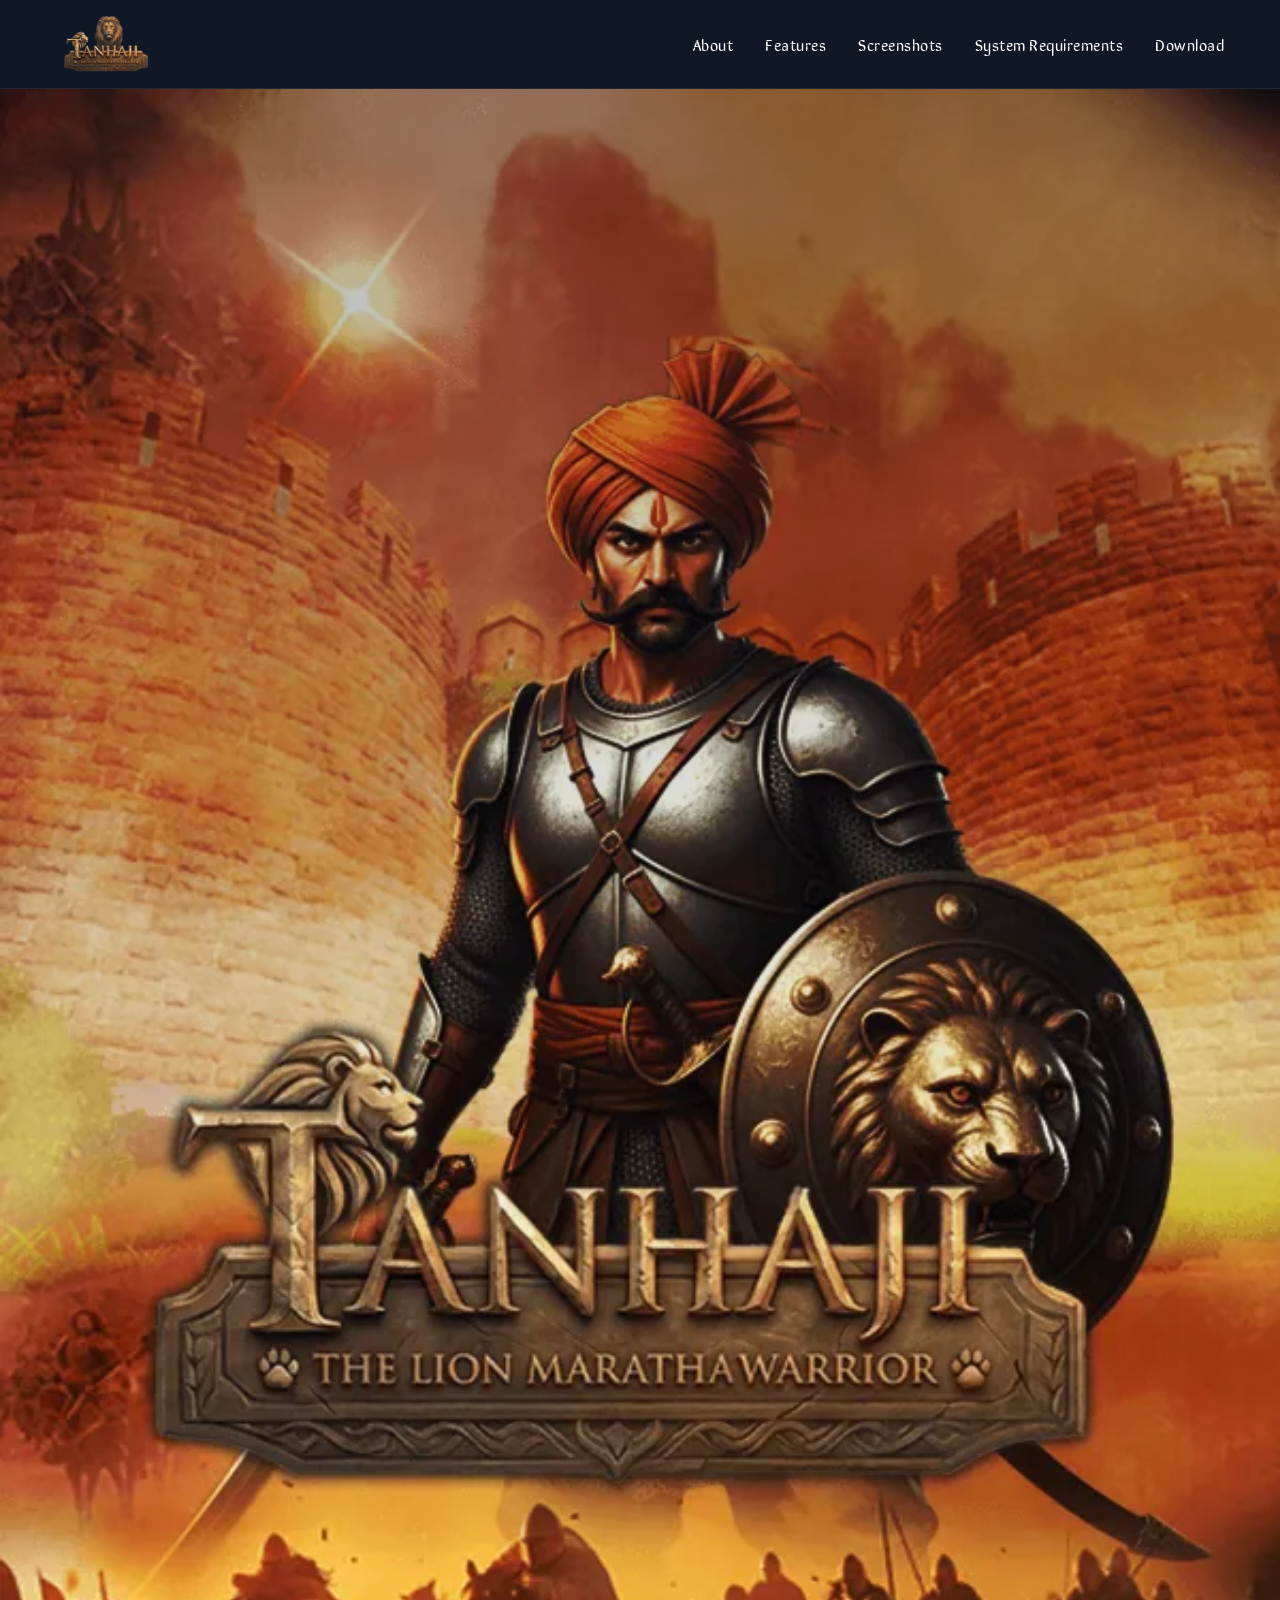
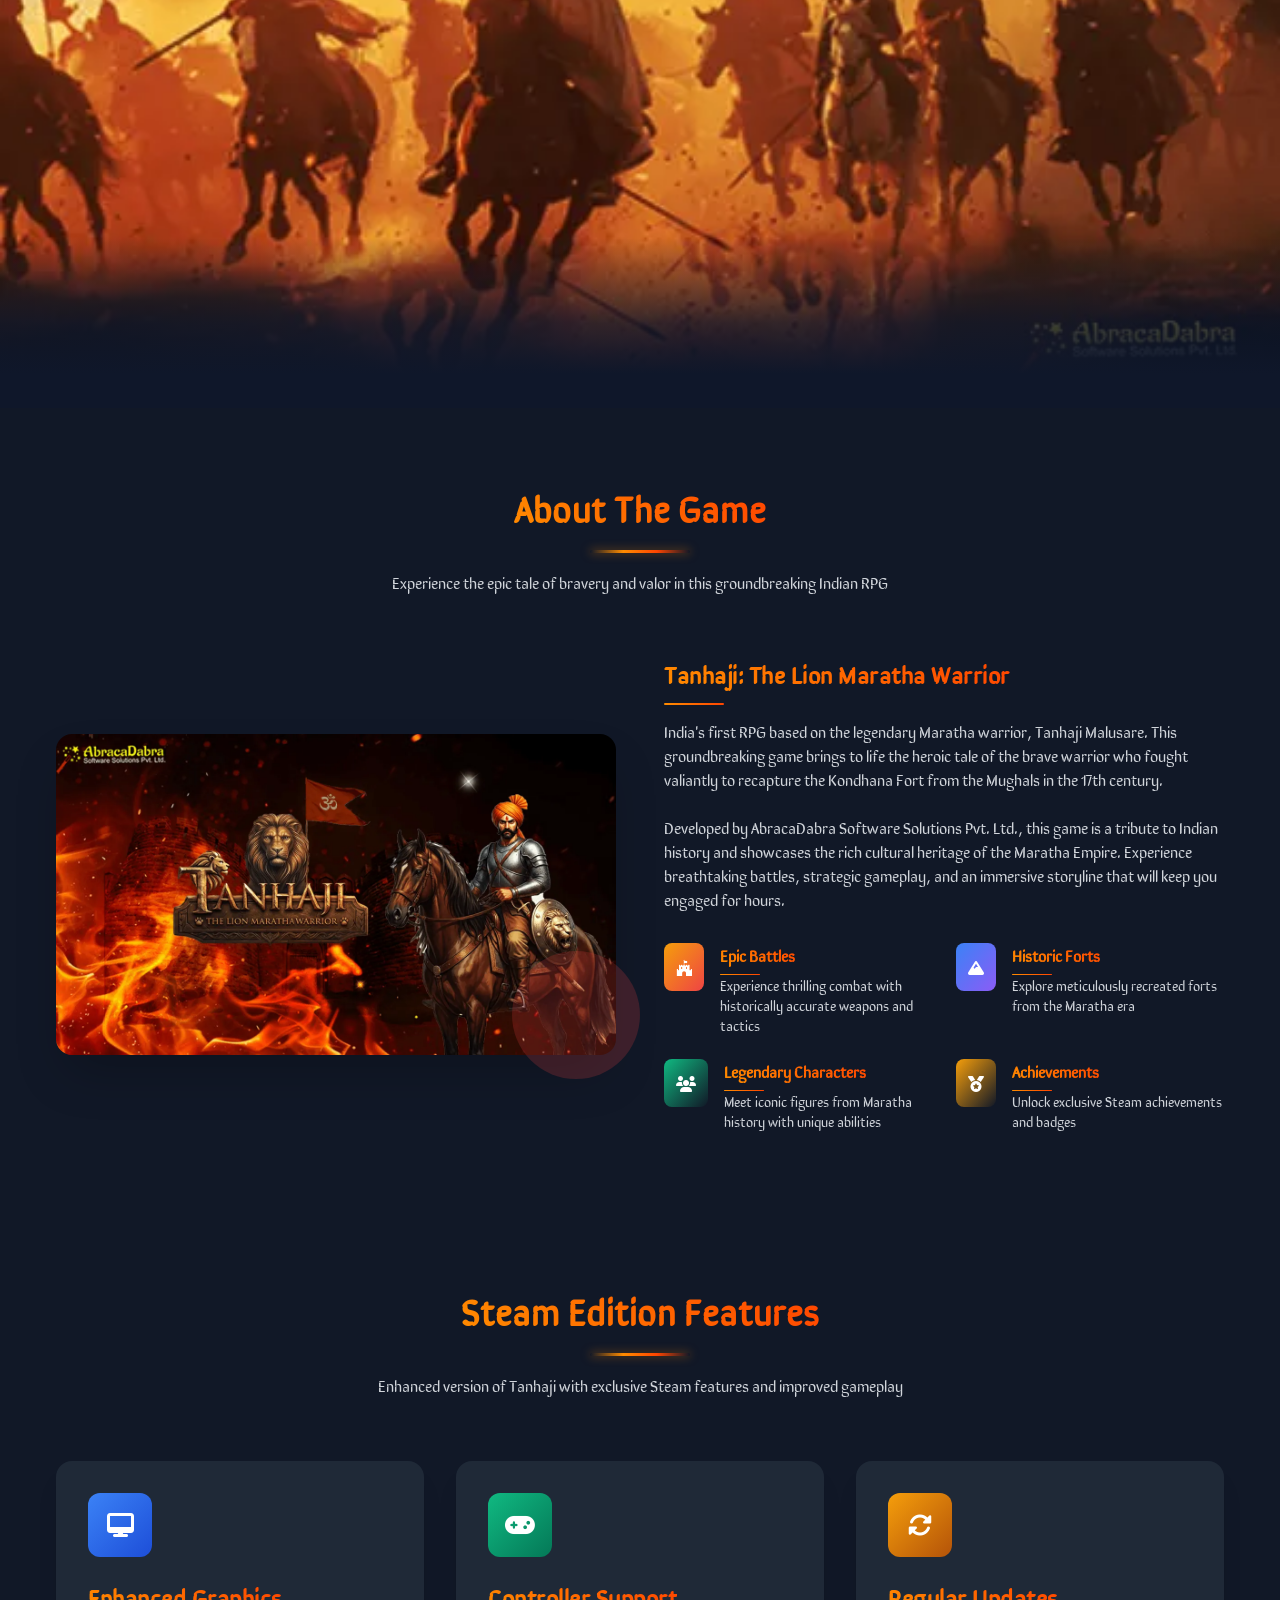
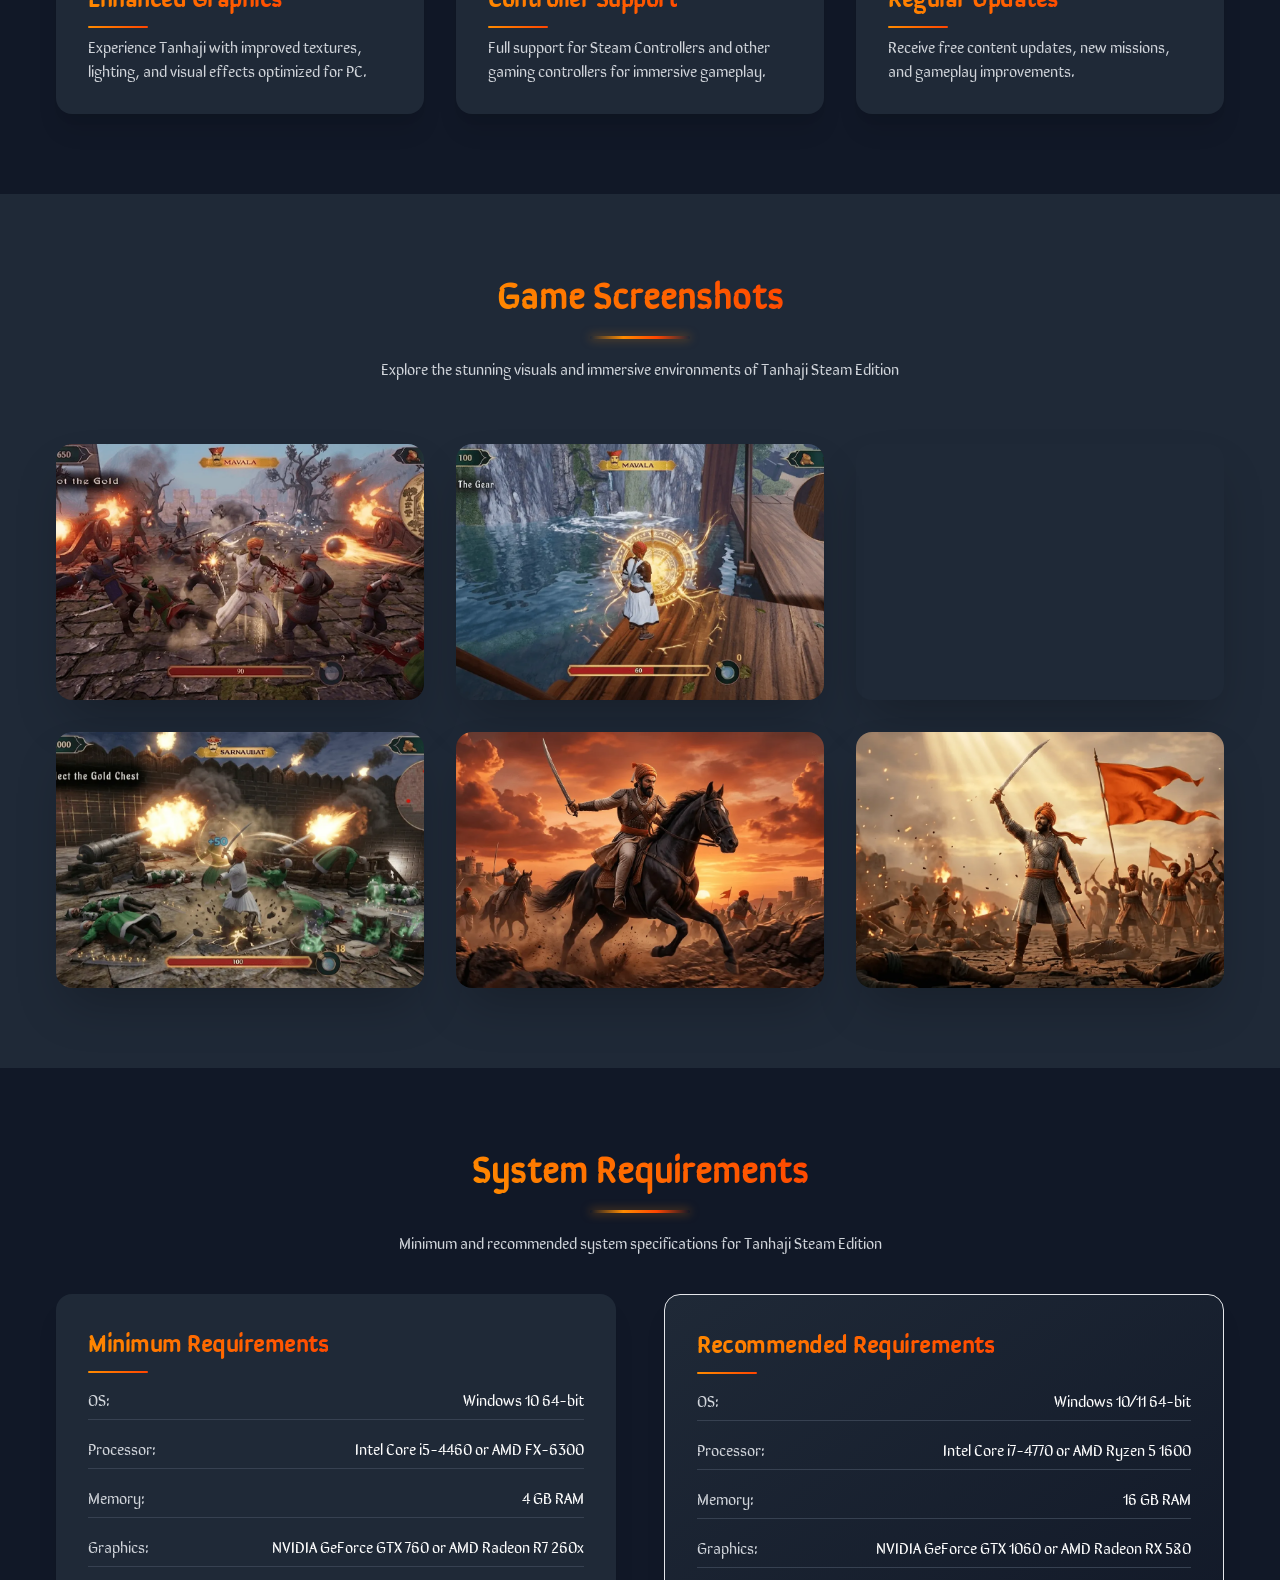
==== Steam_LandingPage/index.html @ 7d224acc "feat: initial release of Tanhaji website with SEO and performance optimizations" ====
<!DOCTYPE html>
<html lang="en">

<head>
  <meta charset="UTF-8">
  <meta name="viewport" content="width=device-width, initial-scale=1.0">
  <title>Tanhaji on Steam | PC Edition of The Lion Maratha Warrior</title>
    <meta name="description" content="Tanhaji on Steam: the PC edition of the Lion Maratha Warrior action RPG with enhanced graphics, controller support and Steam achievements. See system requirements.">
    <link rel="canonical" href="https://YOUR-DOMAIN/Steam_LandingPage/">
    <meta name="robots" content="index, follow, max-image-preview:large">
    <meta name="theme-color" content="#111827">

    <!-- Open Graph / Twitter -->
    <meta property="og:type" content="website">
    <meta property="og:site_name" content="Tanhaji: The Lion Maratha Warrior">
    <meta property="og:title" content="Tanhaji on Steam | PC Edition of The Lion Maratha Warrior">
    <meta property="og:description" content="Tanhaji on Steam: the PC edition of the Lion Maratha Warrior action RPG with enhanced graphics, controller support and Steam achievements. See system requirements.">
    <meta property="og:url" content="https://YOUR-DOMAIN/Steam_LandingPage/">
    <meta property="og:image" content="https://YOUR-DOMAIN/assets/images/og-tanhaji-1200x630.jpg">
    <meta property="og:image:width" content="1200">
    <meta property="og:image:height" content="630">
    <meta name="twitter:card" content="summary_large_image">
    <meta name="twitter:title" content="Tanhaji on Steam | PC Edition of The Lion Maratha Warrior">
    <meta name="twitter:description" content="Tanhaji on Steam: the PC edition of the Lion Maratha Warrior action RPG with enhanced graphics, controller support and Steam achievements. See system requirements.">
    <meta name="twitter:image" content="https://YOUR-DOMAIN/assets/images/og-tanhaji-1200x630.jpg">

    <!-- Fonts (preconnect speeds up the Google Fonts request) -->
    <link rel="preconnect" href="https://fonts.googleapis.com">
    <link rel="preconnect" href="https://fonts.gstatic.com" crossorigin>
    <link href="https://fonts.googleapis.com/css2?family=Sirin+Stencil&display=swap" rel="stylesheet">

    <!-- Tailwind CSS 2.2.19 (purged local build) and Font Awesome 6.4.0 (icon subset) -->
    <link rel="stylesheet" href="../assets/css/tailwind.css">
    <link rel="stylesheet" href="../assets/css/fontawesome-subset.css">

    <!-- Custom Styles -->
    <link rel="stylesheet" href="steam.css">
    <script src="../assets/js/site-config.js"></script>
    <script src="../assets/js/analytics.js" defer></script>

    <!-- Favicon -->
    <link rel="icon" type="image/png" href="../assets/images/tanhaji-favicon.png">
    <script type="application/ld+json">{"@context": "https://schema.org", "@graph": [{"@type": "Organization", "@id": "https://YOUR-DOMAIN/#organization", "name": "AbracaDabra Software Solutions Pvt. Ltd.", "url": "https://abraca-dabra.com/", "email": "support@abraca-dabra.com", "telephone": "+91 9822545211", "address": {"@type": "PostalAddress", "streetAddress": "2nd Floor, Krishna Building, Above Gayatri Thali, Bytco Point, Nashik Road", "addressLocality": "Nashik", "postalCode": "422101", "addressRegion": "Maharashtra", "addressCountry": "IN"}, "sameAs": ["https://www.youtube.com/@AbracaDabraSoftwareSolutions", "https://www.linkedin.com/company/abracadabra-software-solutions/"]}, {"@type": "VideoGame", "@id": "https://YOUR-DOMAIN/#game", "name": "Tanhaji: The Lion Maratha Warrior", "description": "Action RPG based on the life of Tanhaji Malusare and the recapture of Kondhana Fort under Chhatrapati Shivaji Maharaj.", "url": "https://YOUR-DOMAIN/Steam_LandingPage/", "image": "https://YOUR-DOMAIN/assets/images/og-tanhaji-1200x630.jpg", "applicationCategory": "Game", "genre": ["Action", "Role-playing"], "gamePlatform": ["PC (Steam)"], "publisher": {"@id": "https://YOUR-DOMAIN/#organization"}, "sameAs": ["https://play.google.com/store/apps/details?id=com.AbracaDabra.Tanhaji", "https://apps.apple.com/us/app/tanhaji-the-maratha-warrior/id6443512549", "https://store.steampowered.com/app/1732270/Tanhaji__The_Lion_Maratha_Warrior_of_Ch_Shivaji/"]}]}</script>
</head>

<body>
  <!-- Header Section -->
  <header class="fixed w-full z-50 bg-gray-900 bg-opacity-95 backdrop-blur-sm border-b border-gray-800">
    <div class="container mx-auto px-4 py-4 flex justify-between items-center">
      <div class="logo flex gap-2 items-center">
        <a href="../"><img src="../assets/images/tanhaji-logo.webp" alt="Tanhaji Logo" class="h-14 w-auto" width="480" height="270"></a>
        <!-- <img src="../assets/images/tanhaji-logo.webp" alt="Tanhaji Logo" class="h-14 w-auto" width="480" height="270"> -->
      </div>
      <nav class="hidden md:flex space-x-8">
        <a href="#about" class="text-white hover:text-orange-500 transition duration-300 nav-link">About</a>
        <a href="#features" class="text-white hover:text-orange-500 transition duration-300 nav-link">Features</a>
        <a href="#screenshots" class="text-white hover:text-orange-500 transition duration-300 nav-link">Screenshots</a>
        <a href="#system" class="text-white hover:text-orange-500 transition duration-300 nav-link">System
          Requirements</a>
        <a href="#download" class="text-white hover:text-orange-500 transition duration-300 nav-link">Download</a>
      </nav>
      <div class="md:hidden">
        <button id="menu-toggle" class="text-white">
          <i class="fas fa-bars text-2xl"></i>
        </button>
      </div>
    </div>
    <!-- Mobile Menu -->
    <div id="mobile-menu" class="hidden md:hidden bg-gray-900 bg-opacity-95 absolute w-full py-4">
      <div class="container mx-auto px-4 flex flex-col space-y-4 max-w-[1200px]">
        <a href="#about" class="text-white hover:text-orange-500 transition duration-300 nav-link">About</a>
        <a href="#features" class="text-white hover:text-orange-500 transition duration-300 nav-link">Features</a>
        <a href="#screenshots" class="text-white hover:text-orange-500 transition duration-300 nav-link">Screenshots</a>
        <a href="#system" class="text-white hover:text-orange-500 transition duration-300 nav-link">System
          Requirements</a>
        <a href="#download" class="text-white hover:text-orange-500 transition duration-300 nav-link">Download</a>
      </div>
    </div>
  </header>
  <h1 class="sr-only">Tanhaji: The Lion Maratha Warrior - Steam Edition</h1>

  <!-- Hero Section with Slider -->
  <section class="hero-slider">
    <!-- Slide 1 -->
    <div class="slide active relative h-auto">
      <picture class="w-full h-full">
        <source media="(min-width: 1280px)" srcset="../assets/images/steam-hero-wide.webp">
        <source media="(min-width: 640px)" srcset="../assets/images/steam-hero-desktop.webp">
        <img src="../assets/images/steam-hero-mobile.webp" alt="Tanhaji game key art" class="w-full h-auto block" width="600" height="900">
      </picture>
      <div class="slide-overlay absolute inset-0 z-0"></div>
      <div class="smoke-overlay"></div>
      <div class="container mx-auto px-4 py-0 relative z-10 max-w-[1200px] flex items-center">
      </div>
    </div>
  </section>

  <!-- About The Game Section -->
  <section id="about" class="steam-section py-20 bg-gray-900 overflow-hidden">
    <div class="container mx-auto px-4 max-w-[1200px]">
      <div class="text-center mb-16 animate-up">
        <h2 class="text-3xl md:text-4xl font-bold mb-4">About The Game</h2>
        <p class="text-gray-300 mt-4 max-w-2xl mx-auto">
          Experience the epic tale of bravery and valor in this groundbreaking Indian RPG
        </p>
      </div>
      <div class="flex flex-col lg:flex-row gap-12 items-center">
        <div class="lg:w-1/2 relative">
          <div class="relative rounded-2xl overflow-hidden shadow-2xl">
            <img src="../assets/images/steam-about.webp" alt="Tanhaji Game" class="w-full h-auto object-cover" width="1232" height="706" loading="lazy" decoding="async">
          </div>
          <!-- Animated decorative elements -->
          <div class="absolute -top-6 -left-6 w-24 h-24 bg-orange-500 rounded-full opacity-20 animate-pulse-slow"></div>
          <div class="absolute -bottom-6 -right-6 w-32 h-32 bg-red-500 rounded-full opacity-20 animate-bounce-slow">
          </div>
          <div
            class="absolute top-1/4 -left-10 w-20 h-20 bg-gradient-to-r from-orange-400 to-red-500 rounded-full opacity-35 animate-pulse-slow">
          </div>
          <div
            class="absolute top-1/4 -right-10 w-16 h-16 bg-gradient-to-r from-orange-500 to-yellow-500 rounded-full opacity-35 animate-bounce-slow">
          </div>
          <div
            class="absolute top-3/4 -left-10 w-18 h-18 bg-gradient-to-r from-yellow-500 to-orange-500 rounded-full opacity-35 animate-ping-slow">
          </div>
          <div
            class="absolute top-3/4 -right-10 w-22 h-22 bg-gradient-to-r from-orange-600 to-red-500 rounded-full opacity-35 animate-pulse-slow">
          </div>
        </div>
        <div class="lg:w-1/2 animate-up">
          <h3 class="text-2xl font-bold text-white mb-6">Tanhaji: The Lion Maratha Warrior</h3>
          <p class="text-gray-300 mb-6">
            India's first RPG based on the legendary Maratha warrior, Tanhaji Malusare. This groundbreaking
            game brings to life the heroic tale of the brave warrior who fought valiantly to recapture the
            Kondhana Fort from the Mughals in the 17th century.
          </p>
          <p class="text-gray-300 mb-6">
            Developed by AbracaDabra Software Solutions Pvt. Ltd., this game is a tribute to Indian history
            and showcases the rich cultural heritage of the Maratha Empire. Experience breathtaking battles,
            strategic gameplay, and an immersive storyline that will keep you engaged for hours.
          </p>
          <div class="grid grid-cols-2 gap-6 mt-8">
            <div class="flex items-start">
              <div class="bg-gradient-to-br from-yellow-500 to-red-500 p-3 rounded-lg mr-4">
                <i class="fa-brands fa-fort-awesome text-white"></i>
              </div>
              <div>
                <h4 class="text-white font-bold mb-2">Epic Battles</h4>
                <p class="text-gray-300 text-sm">Experience thrilling combat with historically accurate weapons and
                  tactics</p>
              </div>
            </div>
            <div class="flex items-start">
              <div class="bg-gradient-to-br from-blue-500 to-purple-500 p-3 rounded-lg mr-4">
                <i class="fas fa-mountain text-white"></i>
              </div>
              <div>
                <h4 class="text-white font-bold mb-2">Historic Forts</h4>
                <p class="text-gray-300 text-sm">Explore meticulously recreated forts from the Maratha era</p>
              </div>
            </div>
            <div class="flex items-start">
              <div class="bg-gradient-to-br from-green-500 to-teal-500 p-3 rounded-lg mr-4">
                <i class="fas fa-users text-white"></i>
              </div>
              <div>
                <h4 class="text-white font-bold mb-2">Legendary Characters</h4>
                <p class="text-gray-300 text-sm">Meet iconic figures from Maratha history with unique abilities</p>
              </div>
            </div>
            <div class="flex items-start">
              <div class="bg-gradient-to-br from-yellow-500 to-orange-500 p-3 rounded-lg mr-4">
                <i class="fas fa-medal text-white"></i>
              </div>
              <div>
                <h4 class="text-white font-bold mb-2">Achievements</h4>
                <p class="text-gray-300 text-sm">Unlock exclusive Steam achievements and badges</p>
              </div>
            </div>
          </div>
        </div>
      </div>
    </div>
  </section>

  <!-- Features Section -->
  <section id="features" class="steam-section py-20 bg-gray-900 overflow-hidden">
    <div class="container mx-auto px-4 max-w-[1200px]">
      <div class="text-center mb-16 animate-up">
        <h2 class="text-3xl md:text-4xl font-bold mb-4">Steam Edition Features</h2>
        <p class="text-gray-300 mt-4 max-w-2xl mx-auto">
          Enhanced version of Tanhaji with exclusive Steam features and improved gameplay
        </p>
      </div>
      <div class="grid grid-cols-1 md:grid-cols-2 lg:grid-cols-3 gap-8">
        <div class="feature-card bg-gray-800 rounded-2xl p-8 shadow-xl">
          <div
            class="bg-gradient-to-br from-blue-500 to-blue-700 p-4 rounded-xl w-16 h-16 flex items-center justify-center mb-6">
            <i class="fas fa-desktop text-white text-2xl"></i>
          </div>
          <h3 class="text-2xl font-bold text-white mb-4">Enhanced Graphics</h3>
          <p class="text-gray-300">
            Experience Tanhaji with improved textures, lighting, and visual effects optimized for PC.
          </p>
        </div>
        <div class="feature-card bg-gray-800 rounded-2xl p-8 shadow-xl">
          <div
            class="bg-gradient-to-br from-green-500 to-green-700 p-4 rounded-xl w-16 h-16 flex items-center justify-center mb-6">
            <i class="fas fa-gamepad text-white text-2xl"></i>
          </div>
          <h3 class="text-2xl font-bold text-white mb-4">Controller Support</h3>
          <p class="text-gray-300">
            Full support for Steam Controllers and other gaming controllers for immersive gameplay.
          </p>
        </div>
        <!-- <div class="feature-card bg-gray-800 rounded-2xl p-8 shadow-xl">
          <div
            class="bg-gradient-to-br from-purple-500 to-purple-700 p-4 rounded-xl w-16 h-16 flex items-center justify-center mb-6">
            <i class="fas fa-trophy text-white text-2xl"></i>
          </div>
          <h3 class="text-2xl font-bold text-white mb-4">Steam Achievements</h3>
          <p class="text-gray-300">
            Unlock exclusive achievements and badges as you progress through the game.
          </p>
        </div>
        <div class="feature-card bg-gray-800 rounded-2xl p-8 shadow-xl">
          <div
            class="bg-gradient-to-br from-orange-500 to-orange-700 p-4 rounded-xl w-16 h-16 flex items-center justify-center mb-6">
            <i class="fas fa-cloud text-white text-2xl"></i>
          </div>
          <h3 class="text-2xl font-bold text-white mb-4">Cloud Saves</h3>
          <p class="text-gray-300">
            Save your progress to the cloud and continue your journey from any device.
          </p>
        </div>
        <div class="feature-card bg-gray-800 rounded-2xl p-8 shadow-xl">
          <div
            class="bg-gradient-to-br from-red-500 to-red-700 p-4 rounded-xl w-16 h-16 flex items-center justify-center mb-6">
            <i class="fas fa-users text-white text-2xl"></i>
          </div>
          <h3 class="text-2xl font-bold text-white mb-4">Co-op Mode</h3>
          <p class="text-gray-300">
            Team up with friends in exclusive co-op missions and challenges.
          </p>
        </div> -->
        <div class="feature-card bg-gray-800 rounded-2xl p-8 shadow-xl">
          <div
            class="bg-gradient-to-br from-yellow-500 to-yellow-700 p-4 rounded-xl w-16 h-16 flex items-center justify-center mb-6">
            <i class="fas fa-sync-alt text-white text-2xl"></i>
          </div>
          <h3 class="text-2xl font-bold text-white mb-4">Regular Updates</h3>
          <p class="text-gray-300">
            Receive free content updates, new missions, and gameplay improvements.
          </p>
        </div>
      </div>
    </div>
  </section>

  <!-- Screenshots Section -->
  <section id="screenshots" class="steam-section py-20 bg-gray-800 overflow-hidden">
    <div class="container mx-auto px-4 max-w-[1200px]">
      <div class="text-center mb-16 animate-up">
        <h2 class="text-3xl md:text-4xl font-bold mb-4">Game Screenshots</h2>
        <p class="text-gray-300 mt-4 max-w-2xl mx-auto">
          Explore the stunning visuals and immersive environments of Tanhaji Steam Edition
        </p>
      </div>
      <div class="grid grid-cols-1 md:grid-cols-2 lg:grid-cols-3 gap-8">
        <div class="screenshot-item rounded-2xl overflow-hidden shadow-2xl transform transition duration-500">
          <div class="screenshot-image-container relative">
            <img src="../assets/images/screenshot-02.webp" alt="Tanhaji Battle Scene"
              class="w-full h-64 object-cover transition-transform duration-500" width="1280" height="720" loading="lazy" decoding="async">
            <div
              class="screenshot-label absolute bottom-0 left-0 right-0 bg-gradient-to-t from-black to-transparent p-4 text-white transform translate-y-full transition-transform duration-300">
              <h3 class="font-bold text-lg">Tanhaji Battle Scene</h3>
            </div>
          </div>
        </div>
        <div class="screenshot-item rounded-2xl overflow-hidden shadow-2xl transform transition duration-500">
          <div class="screenshot-image-container relative">
            <img src="../assets/images/screenshot-01.webp" alt="Tanhaji Character"
              class="w-full h-64 object-cover transition-transform duration-500" width="1280" height="720" loading="lazy" decoding="async">
            <div
              class="screenshot-label absolute bottom-0 left-0 right-0 bg-gradient-to-t from-black to-transparent p-4 text-white transform translate-y-full transition-transform duration-300">
              <h3 class="font-bold text-lg">Tanhaji Character</h3>
            </div>
          </div>
        </div>
        <div class="screenshot-item rounded-2xl overflow-hidden shadow-2xl transform transition duration-500">
          <div class="screenshot-image-container relative">
            <img src="../assets/images/screenshot-08.webp" alt="Fort Kondhana"
              class="w-full h-64 object-cover transition-transform duration-500" width="1280" height="714" loading="lazy" decoding="async">
            <div
              class="screenshot-label absolute bottom-0 left-0 right-0 bg-gradient-to-t from-black to-transparent p-4 text-white transform translate-y-full transition-transform duration-300">
              <h3 class="font-bold text-lg">Action Scene</h3>
            </div>
          </div>
        </div>
        <div class="screenshot-item rounded-2xl overflow-hidden shadow-2xl transform transition duration-500">
          <div class="screenshot-image-container relative">
            <img src="../assets/images/screenshot-04.webp" alt="Mughal Soldiers"
              class="w-full h-64 object-cover transition-transform duration-500" width="1280" height="720" loading="lazy" decoding="async">
            <div
              class="screenshot-label absolute bottom-0 left-0 right-0 bg-gradient-to-t from-black to-transparent p-4 text-white transform translate-y-full transition-transform duration-300">
              <h3 class="font-bold text-lg">Mughal Soldiers</h3>
            </div>
          </div>
        </div>
        <div class="screenshot-item rounded-2xl overflow-hidden shadow-2xl transform transition duration-500">
          <div class="screenshot-image-container relative">
            <img src="../assets/images/screenshot-07.webp" alt="Victory Celebration"
              class="w-full h-64 object-cover transition-transform duration-500" width="1280" height="714" loading="lazy" decoding="async">
            <div
              class="screenshot-label absolute bottom-0 left-0 right-0 bg-gradient-to-t from-black to-transparent p-4 text-white transform translate-y-full transition-transform duration-300">
              <h3 class="font-bold text-lg">Shivaji Maharaj on Horseback</h3>
            </div>
          </div>
        </div>
        <div class="screenshot-item rounded-2xl overflow-hidden shadow-2xl transform transition duration-500">
          <div class="screenshot-image-container relative">
            <img src="../assets/images/victory-banner.webp" alt="Tanhaji victory scene"
              class="w-full h-64 object-cover transition-transform duration-500" width="1280" height="714" loading="lazy" decoding="async">
            <div
              class="screenshot-label absolute bottom-0 left-0 right-0 bg-gradient-to-t from-black to-transparent p-4 text-white transform translate-y-full transition-transform duration-300">
              <h3 class="font-bold text-lg">Victory Celebration </h3>
            </div>
          </div>
        </div>
      </div>
    </div>
  </section>

  <!-- System Requirements Section -->
  <section id="system" class="steam-section py-20 bg-gray-900 overflow-hidden">
    <div class="container mx-auto px-4 max-w-[1200px]">
      <div class="text-center mb-10 animate-up">
        <h2 class="text-3xl md:text-4xl font-bold mb-4">System Requirements</h2>
        <p class="text-gray-300 mt-4 max-w-2xl mx-auto">
          Minimum and recommended system specifications for Tanhaji Steam Edition
        </p>
      </div>
      <div class="grid grid-cols-1 lg:grid-cols-2 gap-12">
        <div class="bg-gray-800 rounded-2xl p-8 shadow-xl">
          <h3 class="text-2xl font-bold text-orange-500 mb-6 text-center">Minimum Requirements</h3>
          <ul class="space-y-4">
            <li class="flex justify-between border-b border-gray-700 pb-2">
              <span class="text-gray-300">OS:</span>
              <span class="text-white">Windows 10 64-bit</span>
            </li>
            <li class="flex justify-between border-b border-gray-700 pb-2">
              <span class="text-gray-300">Processor:</span>
              <span class="text-white">Intel Core i5-4460 or AMD FX-6300</span>
            </li>
            <li class="flex justify-between border-b border-gray-700 pb-2">
              <span class="text-gray-300">Memory:</span>
              <span class="text-white">4 GB RAM</span>
            </li>
            <li class="flex justify-between border-b border-gray-700 pb-2">
              <span class="text-gray-300">Graphics:</span>
              <span class="text-white">NVIDIA GeForce GTX 760 or AMD Radeon R7 260x</span>
            </li>
            <li class="flex justify-between border-b border-gray-700 pb-2">
              <span class="text-gray-300">DirectX:</span>
              <span class="text-white">Version 11</span>
            </li>
            <li class="flex justify-between border-b border-gray-700 pb-2">
              <span class="text-gray-300">Storage:</span>
              <span class="text-white">15 GB available space</span>
            </li>
          </ul>
        </div>
        <div class="bg-gradient-to-br from-gray-800 to-gray-900 rounded-2xl p-8 shadow-xl border border-orange-500">
          <h3 class="text-2xl font-bold text-orange-500 mb-6 text-center">Recommended Requirements</h3>
          <ul class="space-y-4">
            <li class="flex justify-between border-b border-gray-700 pb-2">
              <span class="text-gray-300">OS:</span>
              <span class="text-white">Windows 10/11 64-bit</span>
            </li>
            <li class="flex justify-between border-b border-gray-700 pb-2">
              <span class="text-gray-300">Processor:</span>
              <span class="text-white">Intel Core i7-4770 or AMD Ryzen 5 1600</span>
            </li>
            <li class="flex justify-between border-b border-gray-700 pb-2">
              <span class="text-gray-300">Memory:</span>
              <span class="text-white">16 GB RAM</span>
            </li>
            <li class="flex justify-between border-b border-gray-700 pb-2">
              <span class="text-gray-300">Graphics:</span>
              <span class="text-white">NVIDIA GeForce GTX 1060 or AMD Radeon RX 580</span>
            </li>
            <li class="flex justify-between border-b border-gray-700 pb-2">
              <span class="text-gray-300">DirectX:</span>
              <span class="text-white">Version 12</span>
            </li>
            <li class="flex justify-between border-b border-gray-700 pb-2">
              <span class="text-gray-300">Storage:</span>
              <span class="text-white">15 GB available space (SSD recommended)</span>
            </li>
          </ul>
        </div>
      </div>
    </div>
  </section>

  <!-- Download Section -->
  <section id="download" class="steam-section py-20 bg-gray-800 overflow-hidden">
    <div class="container mx-auto px-4 max-w-[1200px]">
      <div class="text-center mb-16 animate-up">
        <h2 class="text-3xl md:text-4xl font-bold mb-4">Get Tanhaji on Steam</h2>
        <p class="text-gray-300 mt-4 max-w-2xl mx-auto">
          Join millions of players in this epic adventure. Available now on Steam with exclusive features.
        </p>
      </div>
      <div class="bg-gradient-to-br from-gray-900 to-gray-800 rounded-3xl p-12 shadow-2xl text-center">
        <div class="flex flex-col md:flex-row items-center justify-between gap-8">
          <div class="text-left">
            <h3 class="text-3xl font-bold text-white mb-4">Tanhaji - The Lion Maratha Warrior</h3>
            <p class="text-gray-300 mb-6">
              Experience the legendary tale of bravery and valor with enhanced PC features.
            </p>
            <div class="flex flex-wrap gap-4">
              <a href="https://store.steampowered.com/app/1732270/Tanhaji__The_Lion_Maratha_Warrior_of_Ch_Shivaji/"
                target="_blank" rel="noopener noreferrer"
                class="platform-button bg-gradient-to-r from-blue-600 to-blue-700 hover:from-blue-700 hover:to-blue-800 text-white font-bold py-4 px-8 rounded-full transition duration-300 transform hover:scale-105 shadow-lg hover:shadow-xl flex items-center">
                <i class="fab fa-steam mr-3"></i> Buy Now for ₹99
              </a>
              <a href="https://store.steampowered.com/app/1732270/Tanhaji__The_Lion_Maratha_Warrior_of_Ch_Shivaji/"
                target="_blank" rel="noopener noreferrer"
                class="platform-button bg-gradient-to-r from-gray-700 to-gray-800 hover:from-gray-800 hover:to-gray-900 text-white font-bold py-4 px-8 rounded-full transition duration-300 transform hover:scale-105 shadow-lg hover:shadow-xl flex items-center">
                <i class="fas fa-plus mr-3"></i> Add to Wishlist
              </a>
            </div>
          </div>
          <div class="bg-gray-700 rounded-2xl p-6 shadow-xl">
            <div class="flex items-center mb-4">
              <i class="fab fa-steam text-3xl text-white mr-3"></i>
              <div>
                <div class="text-white font-bold">Steam Rating</div>
                <div class="text-orange-500">Overwhelmingly Positive</div>
              </div>
            </div>
            <div class="text-4xl font-bold text-white mb-2">95%</div>
            <div class="text-gray-300">Based on 1,250 reviews</div>
          </div>
        </div>
      </div>
    </div>
  </section>

  <!-- Footer -->
  <footer class="footer bg-gradient-to-r from-gray-900 to-gray-800 border-t border-gray-700 pt-16 pb-8 overflow-hidden">
    <div class="container mx-auto px-4 max-w-[1200px]">
      <!-- Grid Layout -->
      <div class="grid grid-cols-1 md:grid-cols-2 lg:grid-cols-4 gap-12 mb-16">

        <!-- Brand Info -->
        <div class="text-white">
          <div class="relative flex gap-2">
            <img src="../assets/images/abracadabra-logo.webp" alt="AbracaDabra Logo" class="w-auto h-10 mb-4 drop-shadow-md"
              ondragstart="return false;" width="240" height="326" loading="lazy" decoding="async"><img src="../assets/images/abracadabra-name.webp"
              alt="AbracaDabra Software Solutions" class="w-48 mb-4 drop-shadow-md"
              ondragstart="return false;" width="388" height="87" loading="lazy" decoding="async">
            <!-- Overlay to prevent saving -->
            <div class="absolute inset-0 z-10" ondragstart="return false;">
            </div>
          </div>
          <p class="mb-6 text-gray-300 leading-relaxed">
            Experience the epic tale of bravery and valor — India’s first RPG based on the legendary
            Maratha
            warrior.
          </p>

          <h4 class="text-gray-300 text-sm tracking-wider uppercase mb-2">
            Follow Us
          </h4>
          <div class="flex space-x-4 mb-2">
            <a href="https://www.linkedin.com/company/abracadabra-software-solutions/posts/?feedView=all"
              target="_blank" rel="noopener noreferrer"
              class="bg-gradient-to-r from-blue-600 to-blue-800 text-white p-3 rounded-full shadow-md hover:shadow-lg hover:scale-110 transition-all duration-300 flex items-center justify-center w-11 h-11">
              <i class="fab fa-linkedin-in"></i>
            </a>
            <!-- Discord: add your invite link, then uncomment
            <a href="https://discord.com" target="_blank" rel="noopener noreferrer"
              class="bg-gradient-to-r from-indigo-600 to-indigo-800 text-white p-3 rounded-full shadow-md hover:shadow-lg hover:scale-110 transition-all duration-300 flex items-center justify-center w-11 h-11">
              <i class="fab fa-discord"></i>
            </a> -->
            <a href="https://www.youtube.com/@AbracaDabraSoftwareSolutions" target="_blank" rel="noopener noreferrer"
              class="bg-gradient-to-r from-red-600 to-red-800 text-white p-3 rounded-full shadow-md hover:shadow-lg hover:scale-110 transition-all duration-300 flex items-center justify-center w-11 h-11">
              <i class="fab fa-youtube"></i>
            </a>
            <a href="https://abraca-dabra.com/" target="_blank" rel="noopener noreferrer"
              class="bg-gradient-to-r from-gray-600 to-gray-800 text-white p-3 rounded-full shadow-md hover:shadow-lg hover:scale-110 transition-all duration-300 flex items-center justify-center w-11 h-11">
              <i class="fas fa-globe"></i>
            </a>
          </div>

          <div>
            <p class="my-4 text-gray-300 text-sm tracking-wider uppercase">
              Powered By
            </p>
            <div class="relative">
              <img src="../assets/images/dolby-logo.webp" alt="Dolby" class="w-24 opacity-90 hover:opacity-100 transition-all"
                ondragstart="return false;" width="310" height="97" loading="lazy" decoding="async">
              <!-- Overlay to prevent saving -->
              <div class="absolute inset-0 z-10" ondragstart="return false;"></div>
            </div>
          </div>
        </div>

        <!-- Quick Links -->
        <div class="text-white">
          <h4 class="text-xl font-bold mb-6 gradient-text">Quick Links</h4>
          <ul class="space-y-3">
            <li><a href="#home" class="group flex items-center text-gray-300  transition duration-300">
                <i
                  class="fas fa-chevron-right text-orange-500 mr-2 text-xs group-hover:translate-x-1 transition-transform duration-300"></i>
                <span class="group-hover:ml-1 transition-all duration-300">Home</span>
              </a></li>
            <li><a href="#about" class="group flex items-center text-gray-300  transition duration-300">
                <i
                  class="fas fa-chevron-right text-orange-500 mr-2 text-xs group-hover:translate-x-1 transition-transform duration-300"></i>
                <span class="hover:ml-1 transition-all duration-300">About</span>
              </a></li>
            <li><a href="#features" class="group flex items-center text-gray-300  transition duration-300">
                <i
                  class="fas fa-chevron-right text-orange-500 mr-2 text-xs group-hover:translate-x-1 transition-transform duration-300"></i>
                <span class="group-hover:ml-1 transition-all duration-300">Features</span>
              </a></li>
            <li><a href="#screenshots" class="group flex items-center text-gray-300  transition duration-300">
                <i
                  class="fas fa-chevron-right text-orange-500 mr-2 text-xs group-hover:translate-x-1 transition-transform duration-300"></i>
                <span class="group-hover:ml-1 transition-all duration-300">Screenshots</span>
              </a></li>
            <li><a href="#system" class="group flex items-center text-gray-300  transition duration-300">
                <i
                  class="fas fa-chevron-right text-orange-500 mr-2 text-xs group-hover:translate-x-1 transition-transform duration-300"></i>
                <span class="group-hover:ml-1 transition-all duration-300">System Requirements</span>
              </a></li>
            <li><a href="#download" class="flex items-center">
                <i
                  class="fas fa-chevron-right text-orange-500 mr-2 text-xs group-hover:translate-x-1 transition-transform duration-300"></i>
                <span class="group-hover:ml-1 transition-all duration-300">Download</span>
              </a></li>
          </ul>
        </div>

        <!-- Download Section -->
        <div class="text-white">
          <h4 class="text-xl font-bold mb-6 gradient-text">Download</h4>
          <ul class="space-y-3">
            <li>
              <a href="https://play.google.com/store/apps/details?id=com.AbracaDabra.Tanhaji&hl=en_IN&gl=US"
                target="_blank" rel="noopener noreferrer"
                class="flex items-center text-gray-300 bg-gray-800 p-2 rounded-lg hover:bg-gray-700 transition-all duration-300 w-64">
                <div class="bg-gradient-to-r from-green-500 to-green-700 p-2 rounded-lg mr-3 text-white">
                  <i class="fab fa-google-play"></i>
                </div>
                <span class="hover:text-orange-500 transition duration-300">Google Play</span>
              </a>
            </li>
            <li>
              <a href="https://store.steampowered.com/app/1732270/Tanhaji__The_Lion_Maratha_Warrior_of_Ch_Shivaji/"
                target="_blank" rel="noopener noreferrer"
                class="flex items-center text-gray-300 bg-gray-800 p-2 rounded-lg hover:bg-gray-700 transition-all duration-300 w-64">
                <div class="bg-gradient-to-r from-blue-500 to-blue-700 p-2 rounded-lg mr-3 text-white">
                  <i class="fab fa-steam"></i>
                </div>
                <span class="hover:text-orange-500 transition duration-300">Steam</span>
              </a>
            </li>
            <li>
              <a href="https://apps.apple.com/us/app/tanhaji-the-maratha-warrior/id6443512549" target="_blank" rel="noopener noreferrer"
                class="flex items-center text-gray-300 bg-gray-800 p-2 rounded-lg hover:bg-gray-700 transition-all duration-300 w-64">
                <div class="bg-gradient-to-r from-gray-500 to-gray-700 p-2 rounded-lg mr-3 text-white">
                  <i class="fab fa-apple"></i>
                </div>
                <span class="hover:text-orange-500 transition duration-300">App Store</span>
              </a>
            </li>
          </ul>
        </div>

        <!-- Contact Section -->
        <div class="text-white">
          <h4 class="text-xl font-bold mb-6 gradient-text">Get In Touch</h4>
          <div class="space-y-5">
            <!-- Email -->
            <div class="flex items-start">
              <div class="mr-4 ">
                <div class="gradient-text p-3 rounded-lg">
                  <i class="fas fa-envelope text-white"></i>
                </div>
              </div>
              <div>
                <h5 class="font-bold gradient-text">Email</h5>
                <p class="text-gray-300 leading-relaxed">
                  support@abraca-dabra.com
                </p>
              </div>
            </div>

            <!-- Phone Number -->
            <div class="flex items-start">
              <div class="mr-4">
                <div class="gradient-text p-3 rounded-lg">
                  <i class="fas fa-phone text-white"></i>
                </div>
              </div>
              <div>
                <h5 class="font-bold gradient-text">Phone Number</h5>
                <p class="text-gray-300 leading-relaxed">
                  +91 0253-2455211<br>
                  +91 9822545211
                </p>
              </div>
            </div>

            <!-- Address -->
            <div class="flex items-start">
              <div class="mr-4 ">
                <div class="gradient-text p-3 rounded-lg">
                  <a href="https://maps.app.goo.gl/FLh77ZYN7a9HYMye6" target="_blank" rel="noopener noreferrer"><i
                      class="fas fa-map-marker-alt text-white"></i></a>
                </div>
              </div>
              <div>
                <h5 class="font-bold gradient-text">Address</h5>
                <p class="text-gray-300 leading-relaxed">
                  2nd Floor, Krishna Building,<br>
                  Above Gayatri Thali, Bytco Point,<br>
                  Nashik Road, Nashik 422101.
                </p>
              </div>
            </div>
          </div>
        </div>
      </div>
    </div>

    <!-- Footer Bottom -->
    <div class="border-t border-gray-700 pt-6 text-center text-gray-400">
      <p>
        © Copyright <span id="current-year"></span>
        <span class="gradient-text ml-1">AbracaDabra Software Solutions Pvt. Ltd</span>
        . All Rights Reserved.
      </p>
      <p>
        Designed by
        <a href="https://abraca-dabra.com/" target="_blank" rel="noopener noreferrer" class="text-white">AbracaDabra</a>
      </p>
    </div>

    </div>
  </footer>

  <!-- Back to Top Button -->
  <button id="backToTop" class="back-to-top">
    <i class="fas fa-arrow-up"></i>
  </button>

  <!-- Gallery Modal -->
  <div id="gallery-modal"
    class="fixed inset-0 bg-gray-900 bg-opacity-90 z-50 hidden flex items-center justify-center p-4">
    <div class="relative max-w-4xl w-full">
      <button id="close-gallery-modal"
        class="absolute -top-12 right-0 text-white text-3xl hover:text-orange-500 transition duration-300">
        <i class="fas fa-times"></i>
      </button>

      <!-- Navigation Buttons -->
      <button id="prev-gallery-item"
        class="absolute -left-4 sm:-left-12 lg:-left-20 top-1/2 transform -translate-y-1/2 text-white text-3xl sm:text-4xl hover:text-orange-500 transition duration-300 z-50">
        <i class="fas fa-chevron-left"></i>
      </button>
      <button id="next-gallery-item"
        class="absolute -right-4 sm:-right-12 lg:-right-20 top-1/2 transform -translate-y-1/2 text-white text-3xl sm:text-4xl hover:text-orange-500 transition duration-300 z-50">
        <i class="fas fa-chevron-right"></i>
      </button>

      <div class="modal-border relative group">
        <div class="bg-gray-800 rounded-lg overflow-hidden relative border-2 border-orange-500 shadow-2xl">
          <img id="modal-image" src="" alt="" class="w-full rounded-lg max-h-[85vh] object-contain">

          <!-- Swipe Hint (Mobile) -->
          <div
            class="absolute inset-y-0 left-0 w-1/6 flex items-center justify-start pl-2 sm:hidden pointer-events-none"
            id="mobile-prev-gallery-hint">
            <i class="fas fa-chevron-left text-white text-xl opacity-30"></i>
          </div>
          <div class="absolute inset-y-0 right-0 w-1/6 flex items-center justify-end pr-2 sm:hidden pointer-events-none"
            id="mobile-next-gallery-hint">
            <i class="fas fa-chevron-right text-white text-xl opacity-30"></i>
          </div>
        </div>
      </div>
      <h3 id="modal-title" class="text-2xl font-bold text-white mt-4 text-center"></h3>
    </div>
  </div>

  <!-- Scripts -->
  <script src="steam.js"></script>
</body>

</html>
---- Steam_LandingPage/steam.css ----
body {
    background-color: #0f172a;
    color: #ffffff;
    font-family: 'Sirin Stencil', Impact, 'Arial Black', sans-serif;
    overflow-x: hidden;
}

/* Website Max Width Constraint */
.container {
  max-width: 1200px;
}

/* Navigation */
nav a {
  font-family: 'Sirin Stencil', Impact, 'Arial Black', sans-serif;
  font-weight: 500;
  letter-spacing: 0.5px;
  transition: all 0.3s ease;
  position: relative;
}

nav a:hover,
nav a.active {
  background: linear-gradient(45deg, #ff8c00, #ff4500);
  -webkit-background-clip: text;
  -webkit-text-fill-color: transparent;
  background-clip: text;
  text-fill-color: transparent;
}

nav a::after {
  content: '';
  position: absolute;
  bottom: -5px;
  left: 0;
  width: 0;
  height: 2px;
  background: linear-gradient(90deg, #ff8c00, #ff4500);
  border-radius: 1px;
  transition: width 0.3s ease;
}

nav a:hover::after,
nav a.active::after {
  width: 100%;
}

/* Hero Slider Styles */
.hero-slider {
    position: relative;
    width: 100%;
    overflow: hidden;
    padding-top: 88px; /* Offset for fixed header */
}

/* Removed fixed height to prevent gaps; hero now uses the image's natural height */
@media (min-width: 1024px) {
    .hero-slider {
        height: auto; 
    }
}

.slide {
    width: 100%;
    opacity: 0;
    transition: opacity 1s ease-in-out;
    z-index: 1;
}

@media (min-width: 1024px) {
    .slide {
        position: relative; /* Change from absolute to relative to drive height */
        top: 0;
        left: 0;
        height: auto;
    }
}

.slide.active {
    opacity: 1;
    z-index: 2;
}

.slide picture img {
    width: 100%;
    height: auto;
    max-width: 1500px;
    margin-left: auto;
    margin-right: auto;
    display: block;
}

@media (min-width: 1024px) {
    .slide picture img {
        height: auto;
        width: 100%;
        object-fit: cover;
        max-width: 1500px;
        margin-left: auto;
        margin-right: auto;
        display: block;
    }

    /* Ensure the overlay matches the image width if preferred, 
       but usually background overlay is full screen. 
       If the user wants the image to look like a 'section' image: */
}

.slide-bg {
    background-size: cover;
    background-position: center;
    background-repeat: no-repeat;
    width: 100%;
    height: 100%;
    z-index: -1;
}

.hero-bg-responsive {
    background-image: url('../assets/images/steam-hero-mobile.webp'); /* Default for Mobile */
    background-color: #0f172a;
}

/* Tablets and Up (Standard Tablets start around 640px-768px) */
@media (min-width: 640px) {
    .hero-bg-responsive {
        background-image: url('../assets/images/steam-hero-desktop.webp');
    }
}

.slide-overlay {
    position: absolute;
    top: 0;
    left: 0;
    width: 100%;
    height: 100%;
    background: linear-gradient(to bottom, rgba(15, 23, 42, 0.3), transparent 70%);
    z-index: 0;
}

.smoke-overlay {
    position: absolute;
    bottom: 0;
    left: 50%; /* Center it */
    transform: translateX(-50%);
    width: 100%;
    max-width: 1500px;
    height: 170px;
    background: linear-gradient(to top, #0f172a 20%, rgba(15, 23, 42, 0.8) 50%, transparent 100%);
    z-index: 20;
    pointer-events: none;
    overflow: hidden;
}

.smoke-overlay::after {
    content: '';
    position: absolute;
    bottom: 0;
    left: 0;
    width: 100%;
    height: 100%;
    background: url('https://raw.githubusercontent.com/Durgesh4993/Tanhaji_Images/main/smoke.png'); /* Placeholder for smoke texture if available, or just use css */
    background-size: cover;
    opacity: 0.3;
    filter: blur(8px);
    animation: smokeMove 20s linear infinite;
}

@keyframes smokeMove {
    0% { background-position: 0 0; }
    100% { background-position: 100% 0; }
}

.slider-arrow {
    position: absolute;
    top: 50%;
    transform: translateY(-50%);
    width: 50px;
    height: 50px;
    background: rgba(255, 140, 0, 0.8);
    color: white;
    border: none;
    border-radius: 50%;
    cursor: pointer;
    display: flex;
    align-items: center;
    justify-content: center;
    font-size: 20px;
    box-shadow: 0 4px 10px rgba(0, 0, 0, 0.3);
    transition: all 0.3s ease;
    z-index: 10;
    opacity: 0.7;
}

.slider-arrow:hover {
    background: rgba(255, 140, 0, 1);
    opacity: 1;
    transform: translateY(-50%) scale(1.1);
}

.slider-arrow:active {
    transform: translateY(-50%) scale(0.95);
}

.prev-arrow {
    left: 30px;
}

.next-arrow {
    right: 30px;
}

.slider-dots {
    position: absolute;
    bottom: 30px;
    left: 50%;
    transform: translateX(-50%);
    display: flex;
    gap: 12px;
    z-index: 10;
}

.dot {
    width: 12px;
    height: 12px;
    border-radius: 50%;
    background-color: rgba(255, 255, 255, 0.5);
    cursor: pointer;
    transition: background-color 0.3s ease;
}

.dot.active {
    background-color: #ff8c00;
}

/* Platform Button Styles */
.platform-button {
    position: relative;
    overflow: hidden;
    transition: all 0.3s ease;
}

.platform-button::before {
    content: '';
    position: absolute;
    top: 0;
    left: -100%;
    width: 100%;
    height: 100%;
    background: linear-gradient(90deg, transparent, rgba(255, 255, 255, 0.3), transparent);
    transition: 0.5s;
}

.platform-button:hover::before {
    left: 100%;
}

/* Navigation Link Styles */
.nav-link.active {
    color: #f97316; /* orange-500 */
}

/* Animation Styles */
.animate-up {
    opacity: 0;
    transform: translateY(30px);
    transition: opacity 0.6s ease-out, transform 0.6s ease-out;
}

.animate-up.visible {
    opacity: 1;
    transform: translateY(0);
}

.feature-card {
    transition: all 0.3s ease;
    transform: translateY(0);
}

.feature-card:hover {
    transform: translateY(-10px);
    box-shadow: 0 20px 25px -5px rgba(0, 0, 0, 0.3), 0 10px 10px -5px rgba(0, 0, 0, 0.2);
}

.steam-section {
    opacity: 0;
    transform: translateY(30px);
    transition: opacity 0.6s ease-out, transform 0.6s ease-out;
}

.steam-section.visible {
    opacity: 1;
    transform: translateY(0);
}

/* Section Headers */
section h2 {
  font-family: 'Sirin Stencil', Impact, 'Arial Black', sans-serif;
  letter-spacing: 1px;
  background: linear-gradient(45deg, #ff8c00, #ff4500);
  -webkit-background-clip: text;
  -webkit-text-fill-color: transparent;
  background-clip: text;
  text-fill-color: transparent;
  position: relative;
  display: inline-block;
  margin-bottom: 30px;
  line-height: 2;
  padding-bottom: 10px;
}

section h2::after {
  content: '';
  position: absolute;
  bottom: -15px; /* Increase distance from heading */
  left: 50%;
  transform: translateX(-50%);
  width: 100px; /* Make underline wider */
  height: 3px; /* Make underline thicker */
  background: linear-gradient(90deg, transparent, #ff8c00, #ff4500, transparent);
  border-radius: 3px; /* Rounded edges */
  box-shadow: 0 0 10px rgba(255, 140, 0, 0.5); 
}

section h3 {
  font-family: 'Sirin Stencil', Impact, 'Arial Black', sans-serif;
  letter-spacing: 0.5px;
  background: linear-gradient(45deg, #ff8c00, #ff4500);
  -webkit-background-clip: text;
  -webkit-text-fill-color: transparent;
  background-clip: text;
  text-fill-color: transparent;
  position: relative;
  display: inline-block;
  margin-bottom: 20px; 
  line-height: 1;
  padding-bottom: 5px;
}

section h3::after {
  content: '';
  position: absolute;
  bottom: -10px; /* Add underline to subheadings */
  left: 0;
  width: 60px; /* Underline width */
  height: 2px; /* Underline thickness */
  background: linear-gradient(90deg, #ff8c00, #ff4500);
  border-radius: 2px;
}

section h4 {
  font-family: 'Sirin Stencil', Impact, 'Arial Black', sans-serif;
  background: linear-gradient(45deg, #ff8c00, #ff4500);
  -webkit-background-clip: text;
  -webkit-text-fill-color: transparent;
  background-clip: text;
  text-fill-color: transparent;
  position: relative;
  display: inline-block;
  margin-bottom: 15px;
}

section h4::after {
  content: '';
  position: absolute;
  bottom: -8px; /* Add underline to sub-subheadings */
  left: 0;
  width: 40px; /* Underline width */
  height: 1.5px; /* Underline thickness */
  background: linear-gradient(90deg, #ff8c00, #ff4500);
  border-radius: 1.5px;
}

/* Add extra spacing between sections */
.steam-section {
  padding-top: 40px !important;
  padding-bottom: 40px !important;
}

@media (min-width: 768px) {
  .steam-section {
    padding-top: 80px !important;
    padding-bottom: 80px !important;
  }
}

/* About Section Styles */
.about-image-container {
    position: relative;
    border-radius: 1rem;
    overflow: hidden;
    box-shadow: 0 25px 50px -12px rgba(0, 0, 0, 0.5);
}

.about-image-container img {
    transition: transform 0.5s ease;
}

.about-image-container:hover img {
    transform: scale(1.05);
}

/* Back to Top Button */
.back-to-top {
    position: fixed;
    bottom: 30px;
    right: 30px;
    width: 50px;
    height: 50px;
    background: linear-gradient(45deg, #ff8c00, #ff4500);
    color: white;
    border: none;
    border-radius: 50%;
    cursor: pointer;
    display: flex;
    align-items: center;
    justify-content: center;
    font-size: 20px;
    box-shadow: 0 4px 10px rgba(0, 0, 0, 0.3);
    transition: all 0.3s ease;
    z-index: 1000;
    opacity: 0;
    transform: translateY(20px);
}

.back-to-top.visible {
    opacity: 1;
    transform: translateY(0);
}

.back-to-top:hover {
    transform: translateY(-5px) scale(1.1);
    box-shadow: 0 6px 15px rgba(0, 0, 0, 0.4);
}

.back-to-top:active {
    transform: translateY(-5px) scale(1.05);
}

/* Footer Styles */
.footer-gradient {
    background: linear-gradient(to right, #111827, #1f2937);
}

.footer-link:hover {
    color: #f97316;
}

.social-icon:hover {
    transform: scale(1.1);
}

.quick-links-title,
.download-title,
.contact-title {
    background: linear-gradient(to right, #f97316, #ea580c);
    -webkit-background-clip: text;
    -webkit-text-fill-color: transparent;
    background-clip: text;
}

/* Animations */
@keyframes float {
    0% {
        transform: translateY(0);
    }
    50% {
        transform: translateY(-20px);
    }
    100% {
        transform: translateY(0);
    }
}

@keyframes pulse {
    0% {
        transform: scale(1);
    }
    50% {
        transform: scale(1.1);
    }
    100% {
        transform: scale(1);
    }
}

@keyframes ping-slow {
    0% {
        transform: scale(1);
        opacity: 0.35;
    }
    75% {
        transform: scale(1.5);
        opacity: 0;
    }
    100% {
        transform: scale(1.5);
        opacity: 0;
    }
}

@keyframes bounce-slow {
    0%, 100% {
        transform: translateY(0);
    }
    50% {
        transform: translateY(-20px);
    }
}

.animate-float {
    animation: float 4s ease-in-out infinite;
}

.animate-pulse-slow {
    animation: pulse 3s ease-in-out infinite;
}

.animate-ping-slow {
    animation: ping-slow 4s cubic-bezier(0, 0, 0.2, 1) infinite;
}

.animate-bounce-slow {
    animation: bounce-slow 5s ease-in-out infinite;
}

/* Screenshot Item Styles */
.screenshot-item {
    position: relative;
    overflow: hidden;
}

.screenshot-item:hover {
    transform: translateY(-10px);
    box-shadow: 0 25px 50px -12px rgba(0, 0, 0, 0.5);
}

.screenshot-item:hover .screenshot-image-container img {
    transform: scale(1.1);
}

.screenshot-item:hover .screenshot-label {
    transform: translateY(0);
}

/* Responsive Adjustments */
@media (max-width: 768px) {
    .hero-content {
        padding-top: 80px;
        text-align: center;
    }
    
    .slider-dots {
        bottom: 20px;
    }
    
    .dot {
        width: 10px;
        height: 10px;
    }
    
    .about-content {
        text-align: center;
    }
    
    .grid-cols-2 {
        grid-template-columns: 1fr;
    }
    
    .back-to-top {
        bottom: 20px;
        right: 20px;
        width: 40px;
        height: 40px;
        font-size: 16px;
    }
    
    .slider-arrow {
        width: 40px;
        height: 40px;
        font-size: 16px;
    }
    
    .prev-arrow {
        left: 15px;
    }
    
    .next-arrow {
        right: 15px;
    }
}

/* Footer Section */
.gradient-text {
  background: linear-gradient(45deg, #ff8c00, #ff4500);
  -webkit-background-clip: text;
  -webkit-text-fill-color: transparent;
  background-clip: text;
  color: transparent;
  font-weight: bold;
  font-family: 'Sirin Stencil', Impact, 'Arial Black', sans-serif;
  text-fill-color: transparent;
  position: relative;
  display: inline-block;
}

.footer a:hover {
  background: linear-gradient(45deg, #ff8c00, #ff4500);
  -webkit-background-clip: text;
  -webkit-text-fill-color: transparent;
  background-clip: text;
  color: transparent;
}

/* Custom Scrollbar */
::-webkit-scrollbar {
  width: 10px;
}

::-webkit-scrollbar-track {
  background: #0f172a;
}

::-webkit-scrollbar-thumb {
  background: linear-gradient(#ff8c00, #ff4500);
  border-radius: 5px;
}

::-webkit-scrollbar-thumb:hover {
  background: linear-gradient(#ff4500, #ff8c00);
}
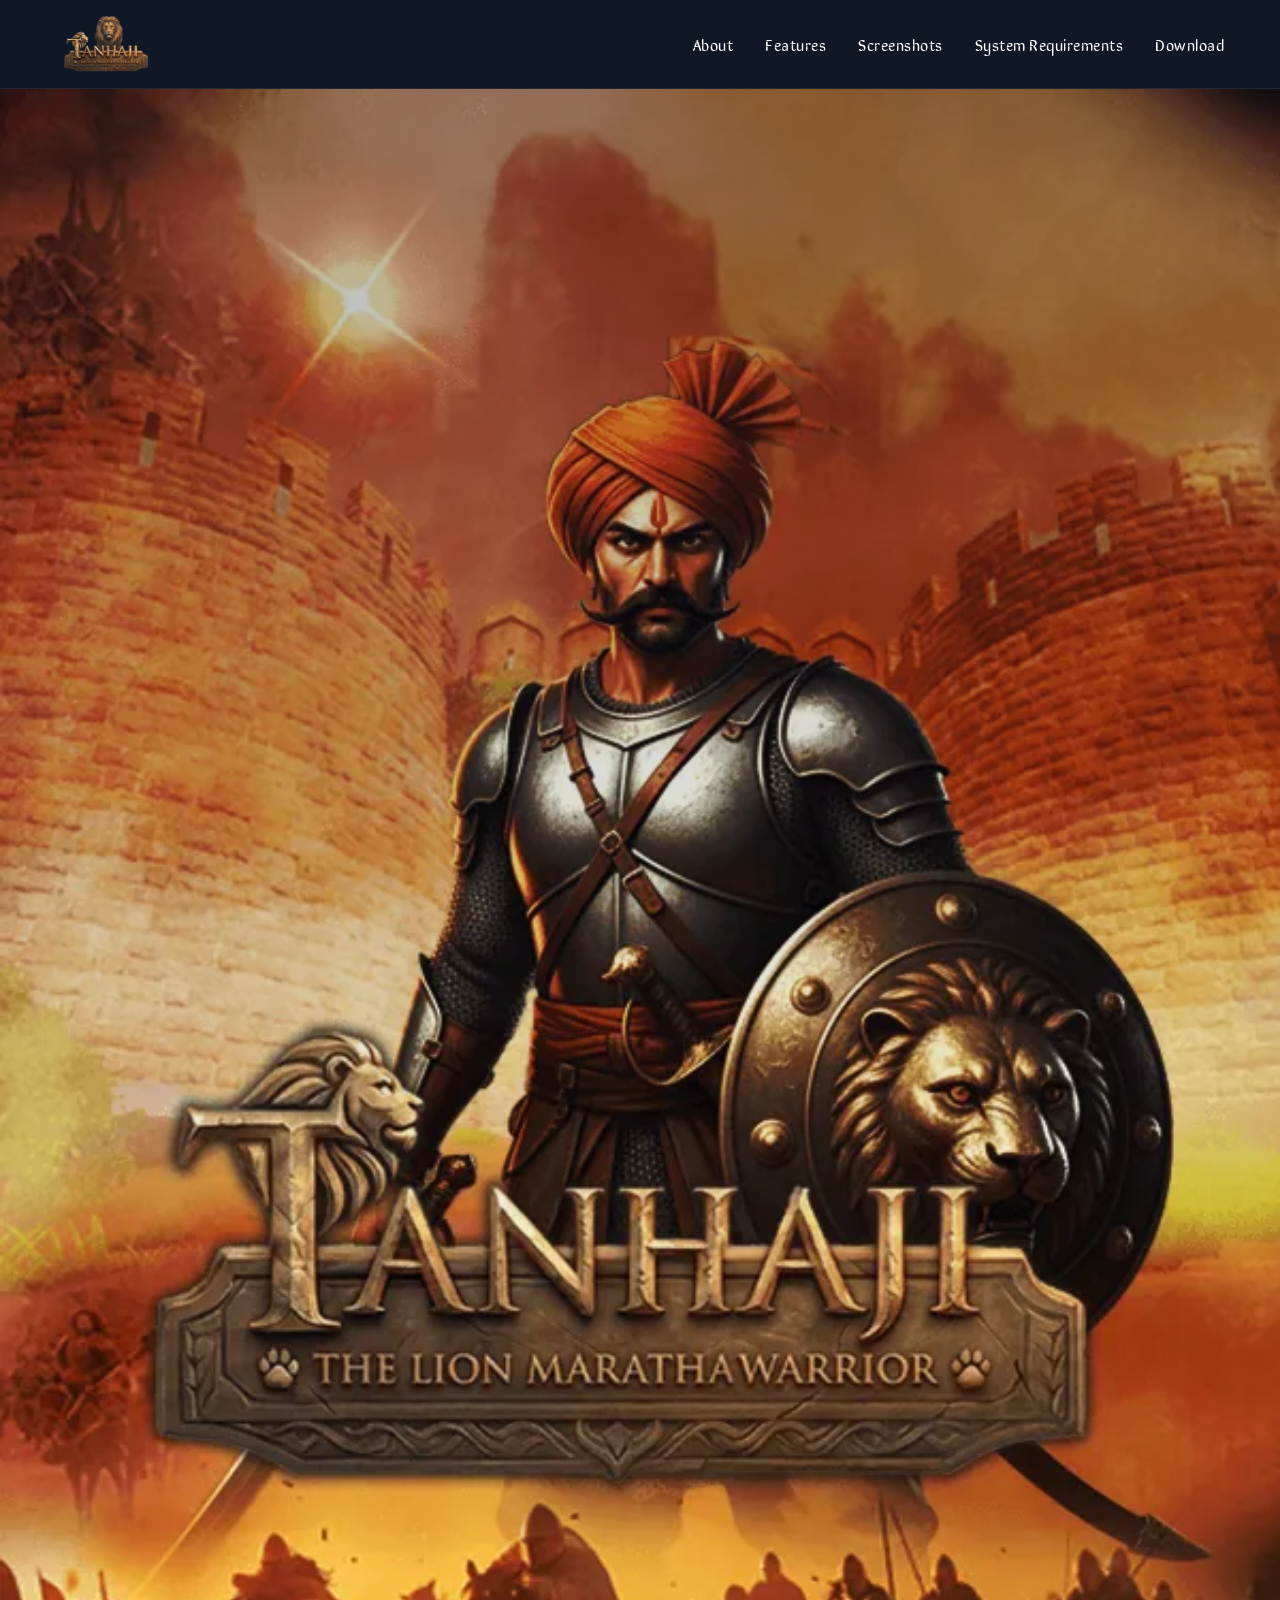
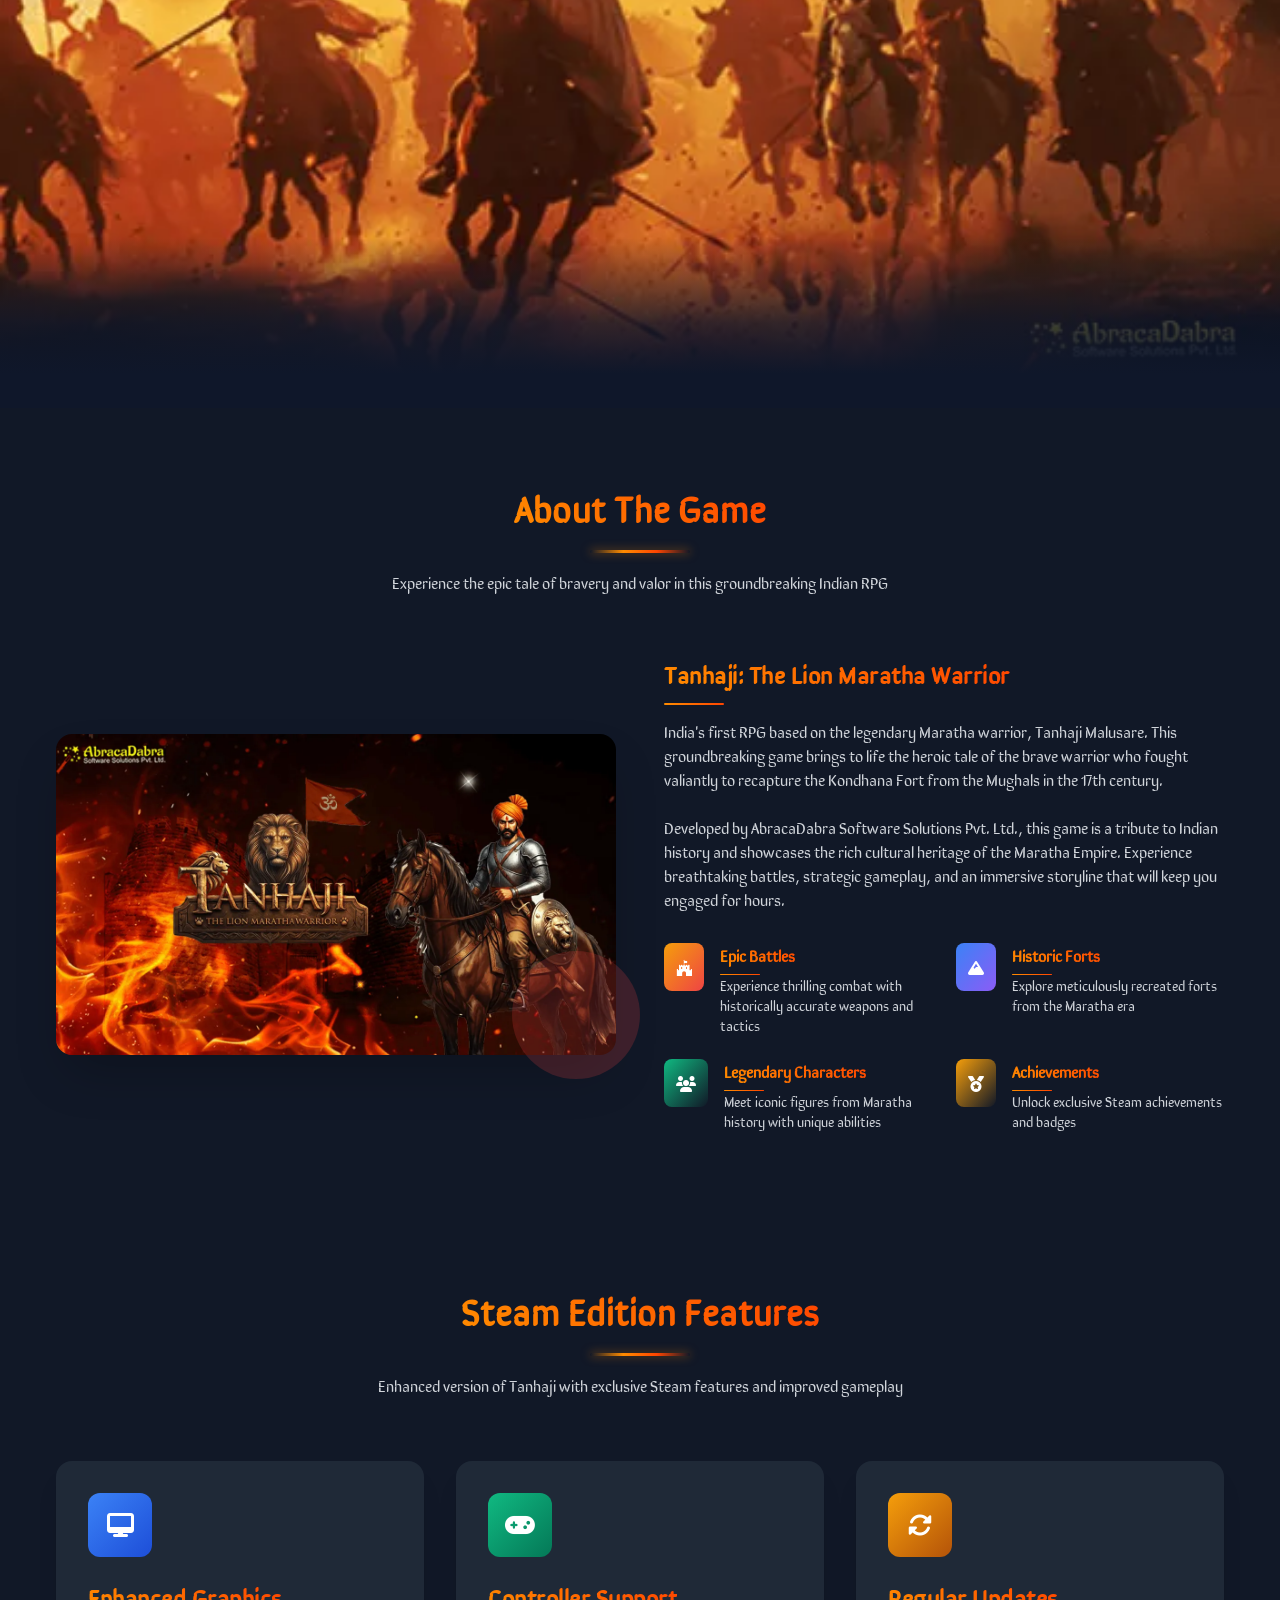
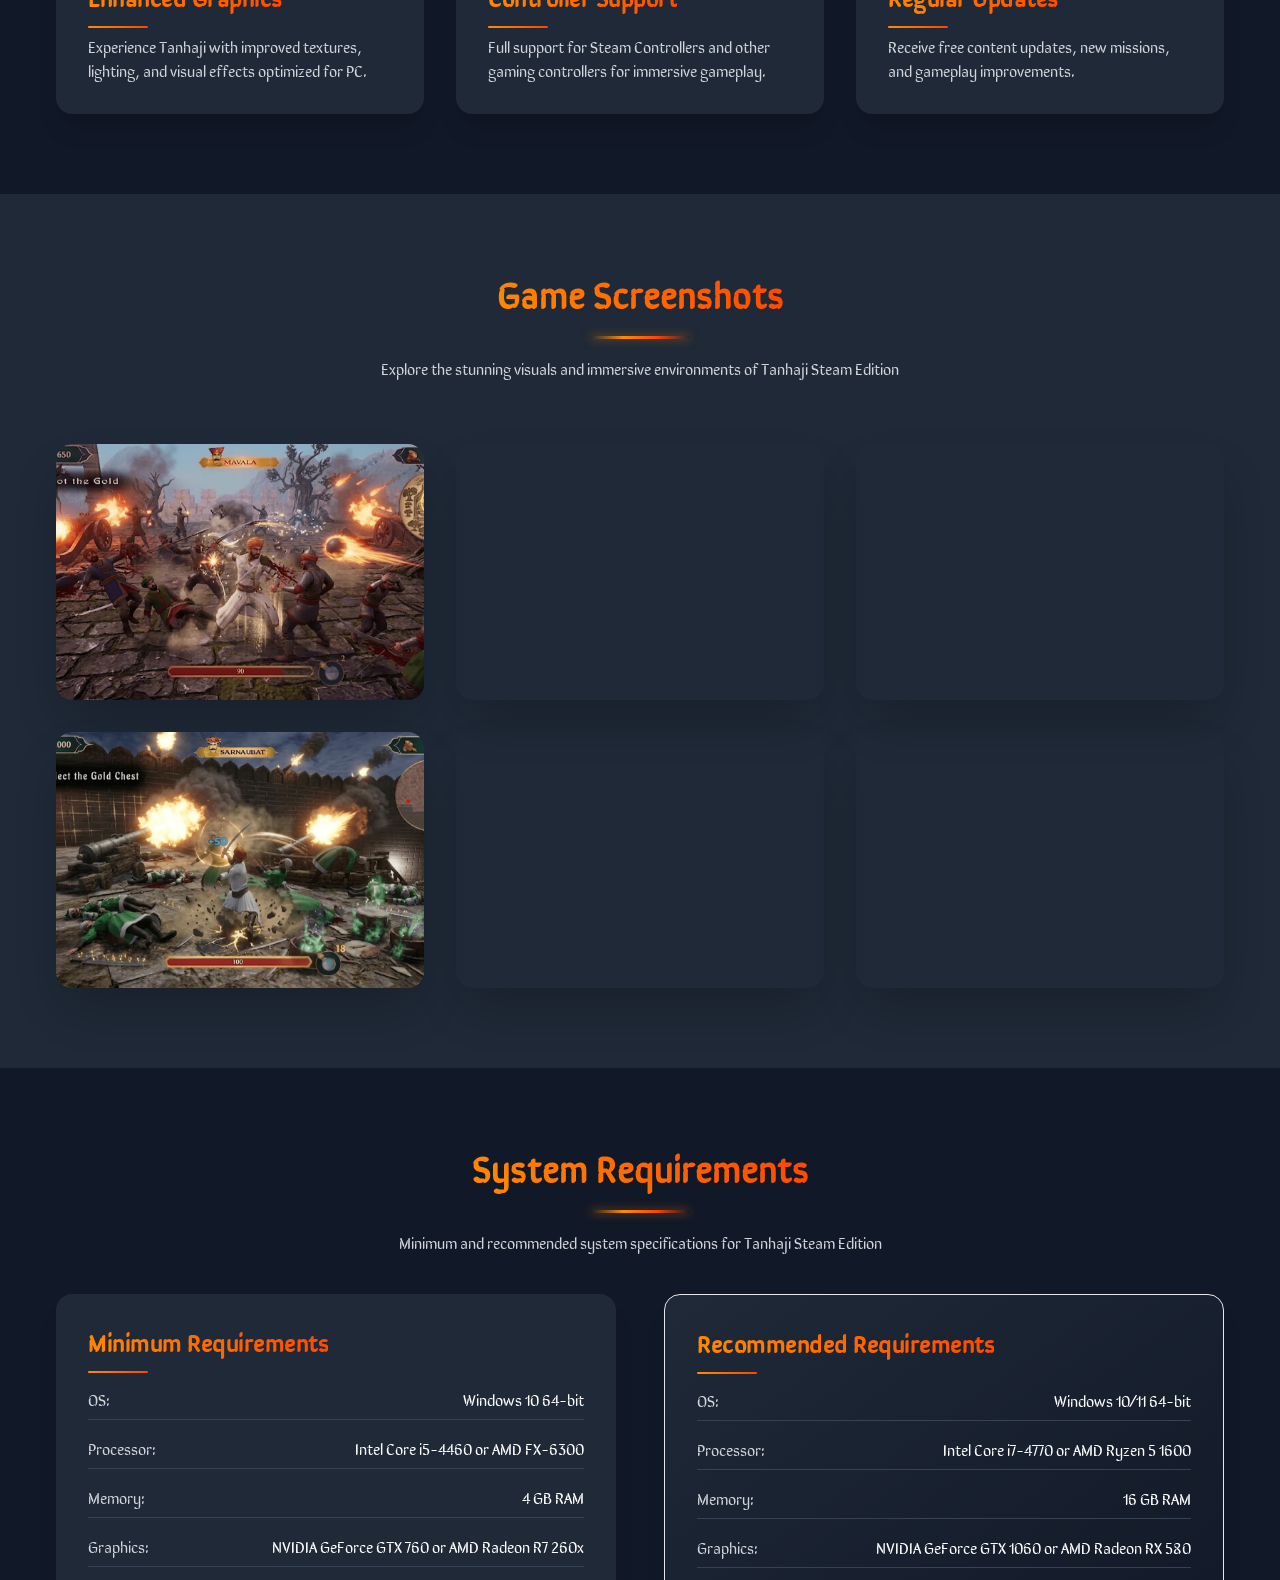
==== commit 9cdd0a03: "feat: add Google Analytics (gtag.js) tracking tag to all pages" ====
--- a/Steam_LandingPage/index.html
+++ b/Steam_LandingPage/index.html
@@ -2,6 +2,15 @@
 <html lang="en">
 
 <head>
+  <!-- Google tag (gtag.js) -->
+  <script async src="https://www.googletagmanager.com/gtag/js?id=G-J8CN2JPP85"></script>
+  <script>
+    window.dataLayer = window.dataLayer || [];
+    function gtag(){dataLayer.push(arguments);}
+    gtag('js', new Date());
+
+    gtag('config', 'G-J8CN2JPP85');
+  </script>
   <meta charset="UTF-8">
   <meta name="viewport" content="width=device-width, initial-scale=1.0">
   <title>Tanhaji on Steam | PC Edition of The Lion Maratha Warrior</title>
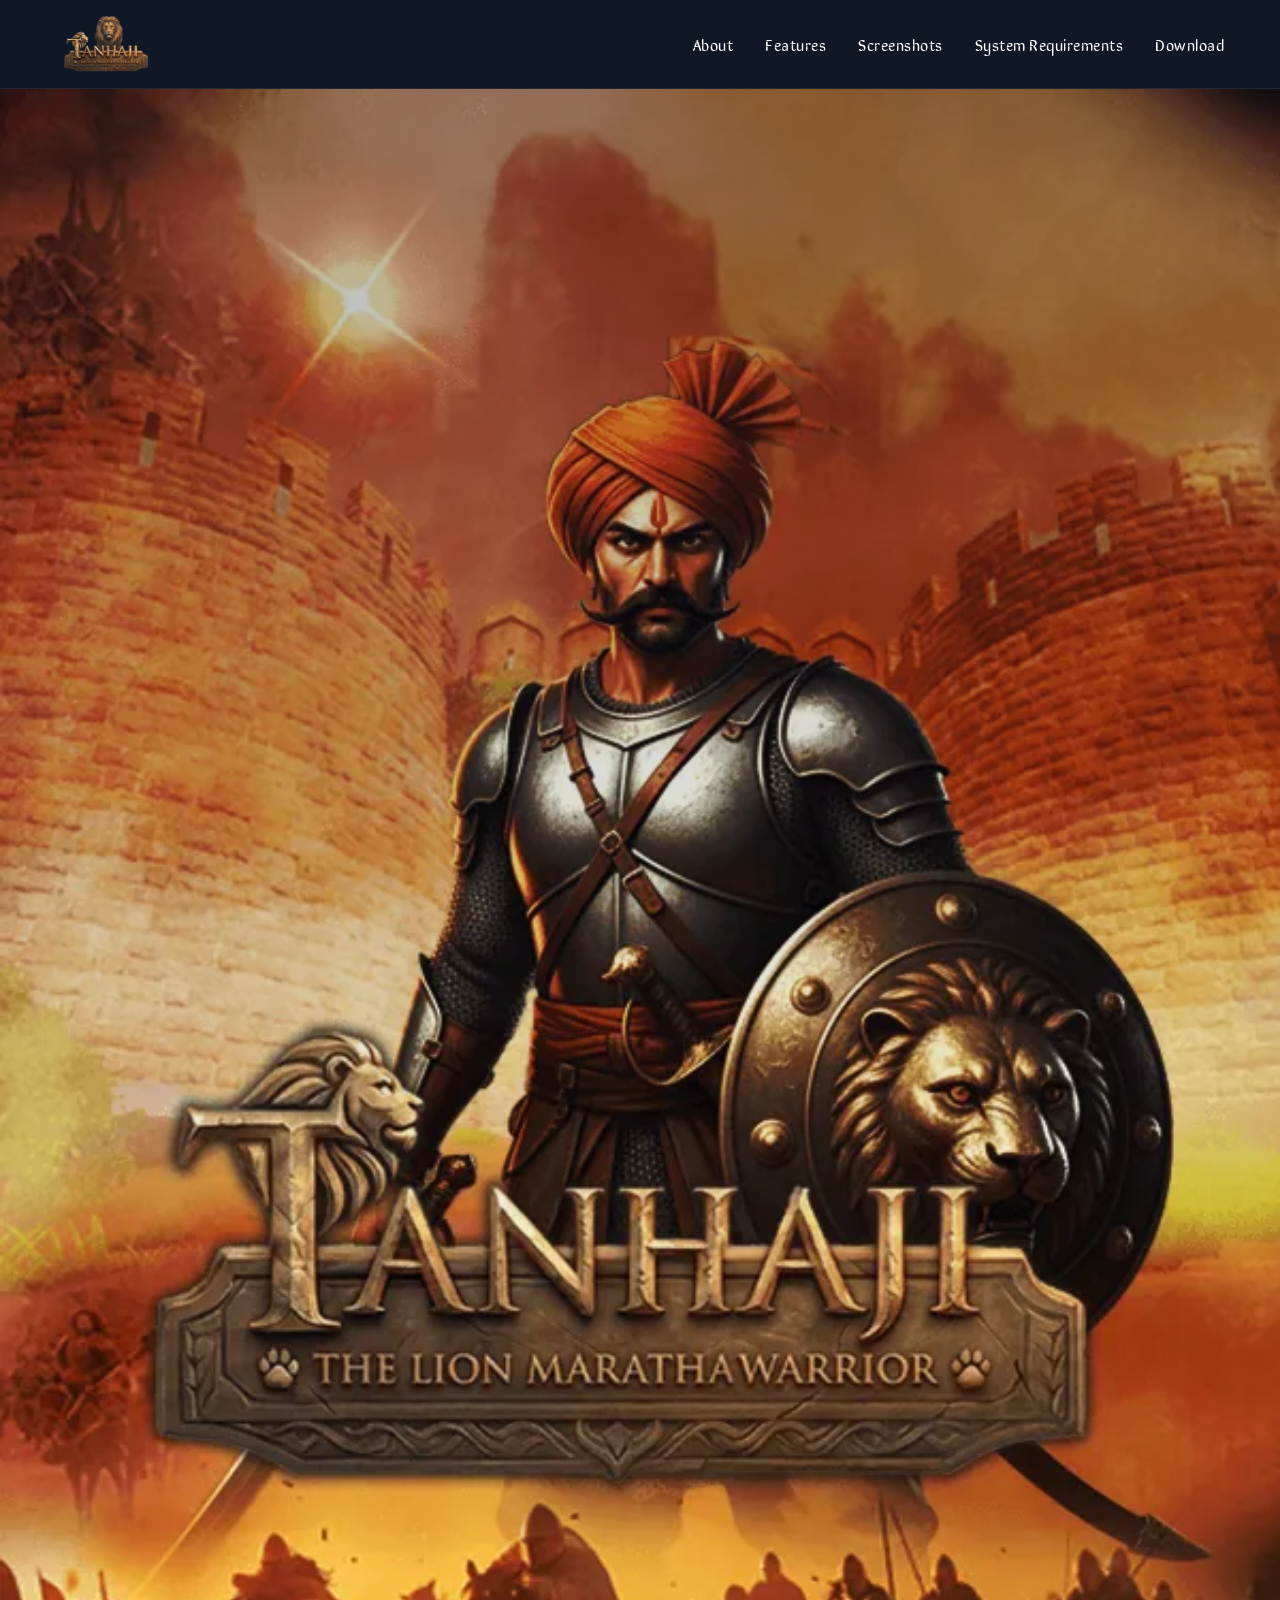
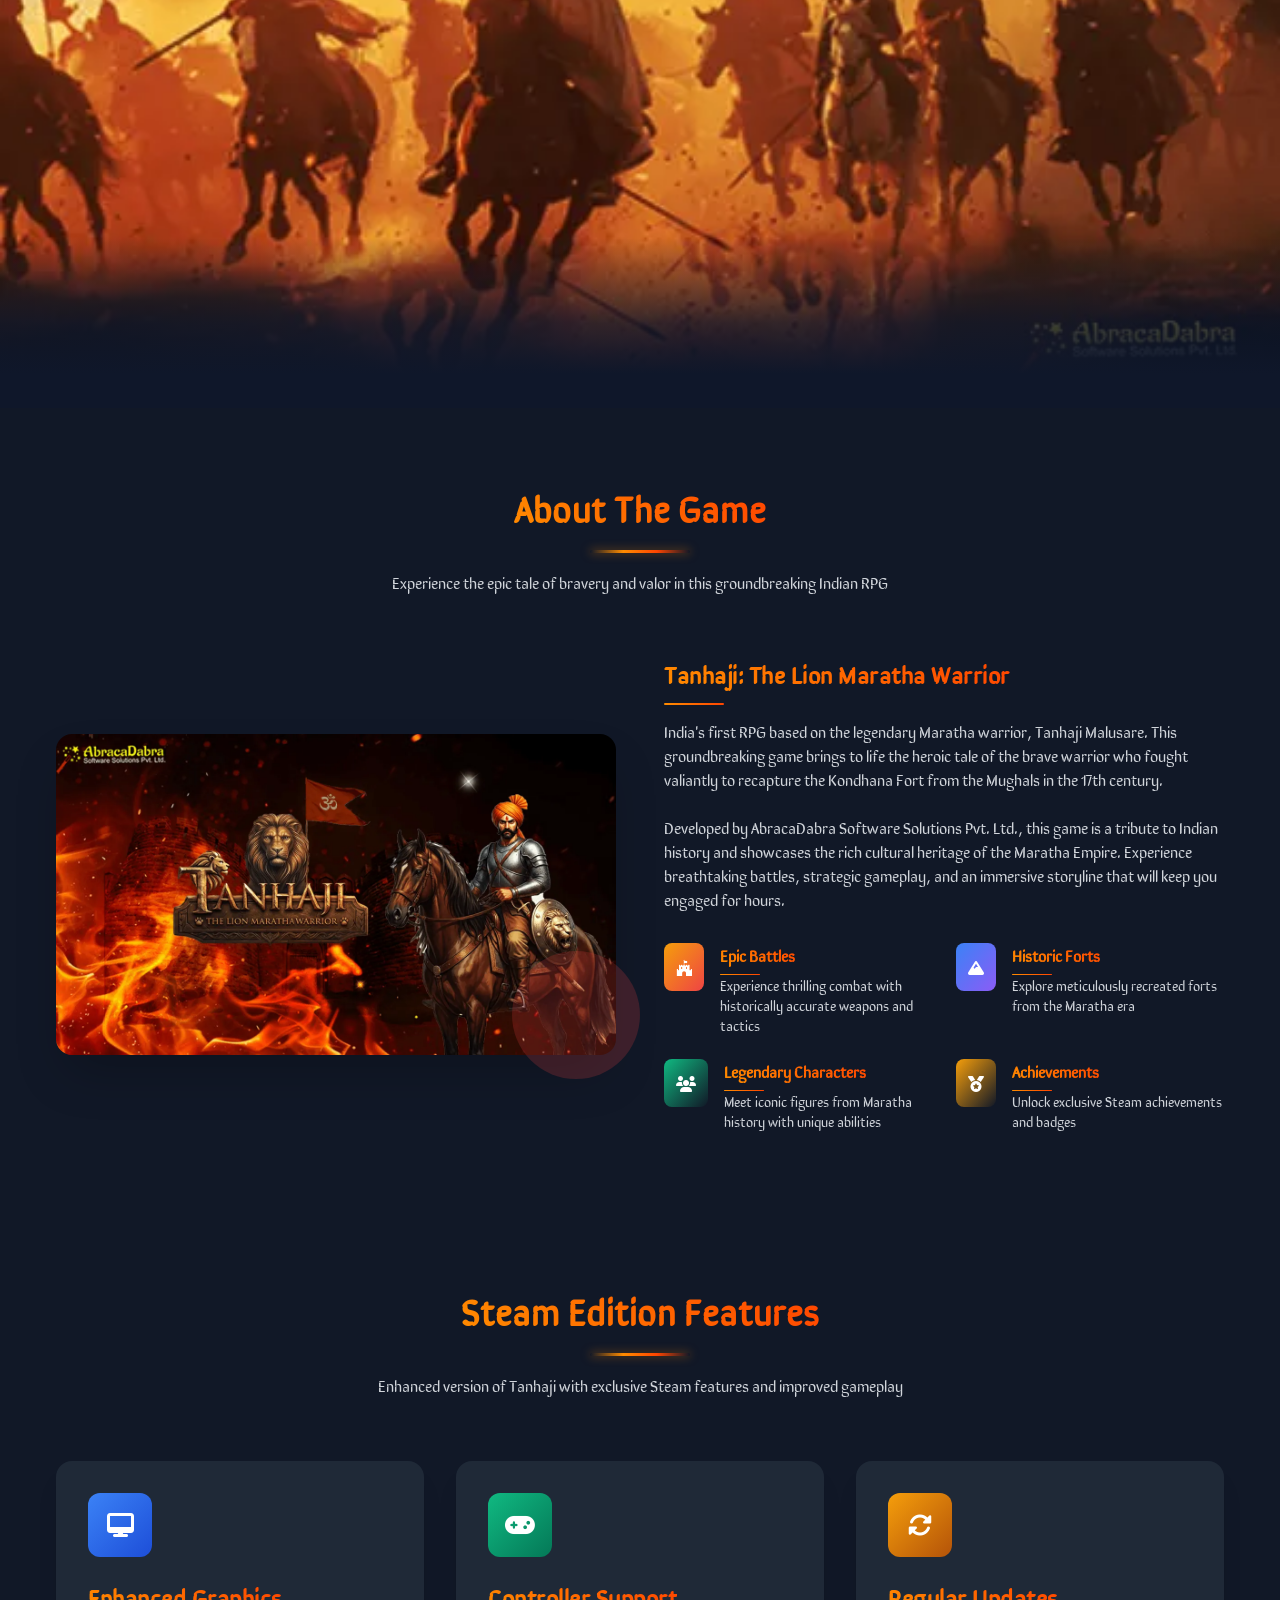
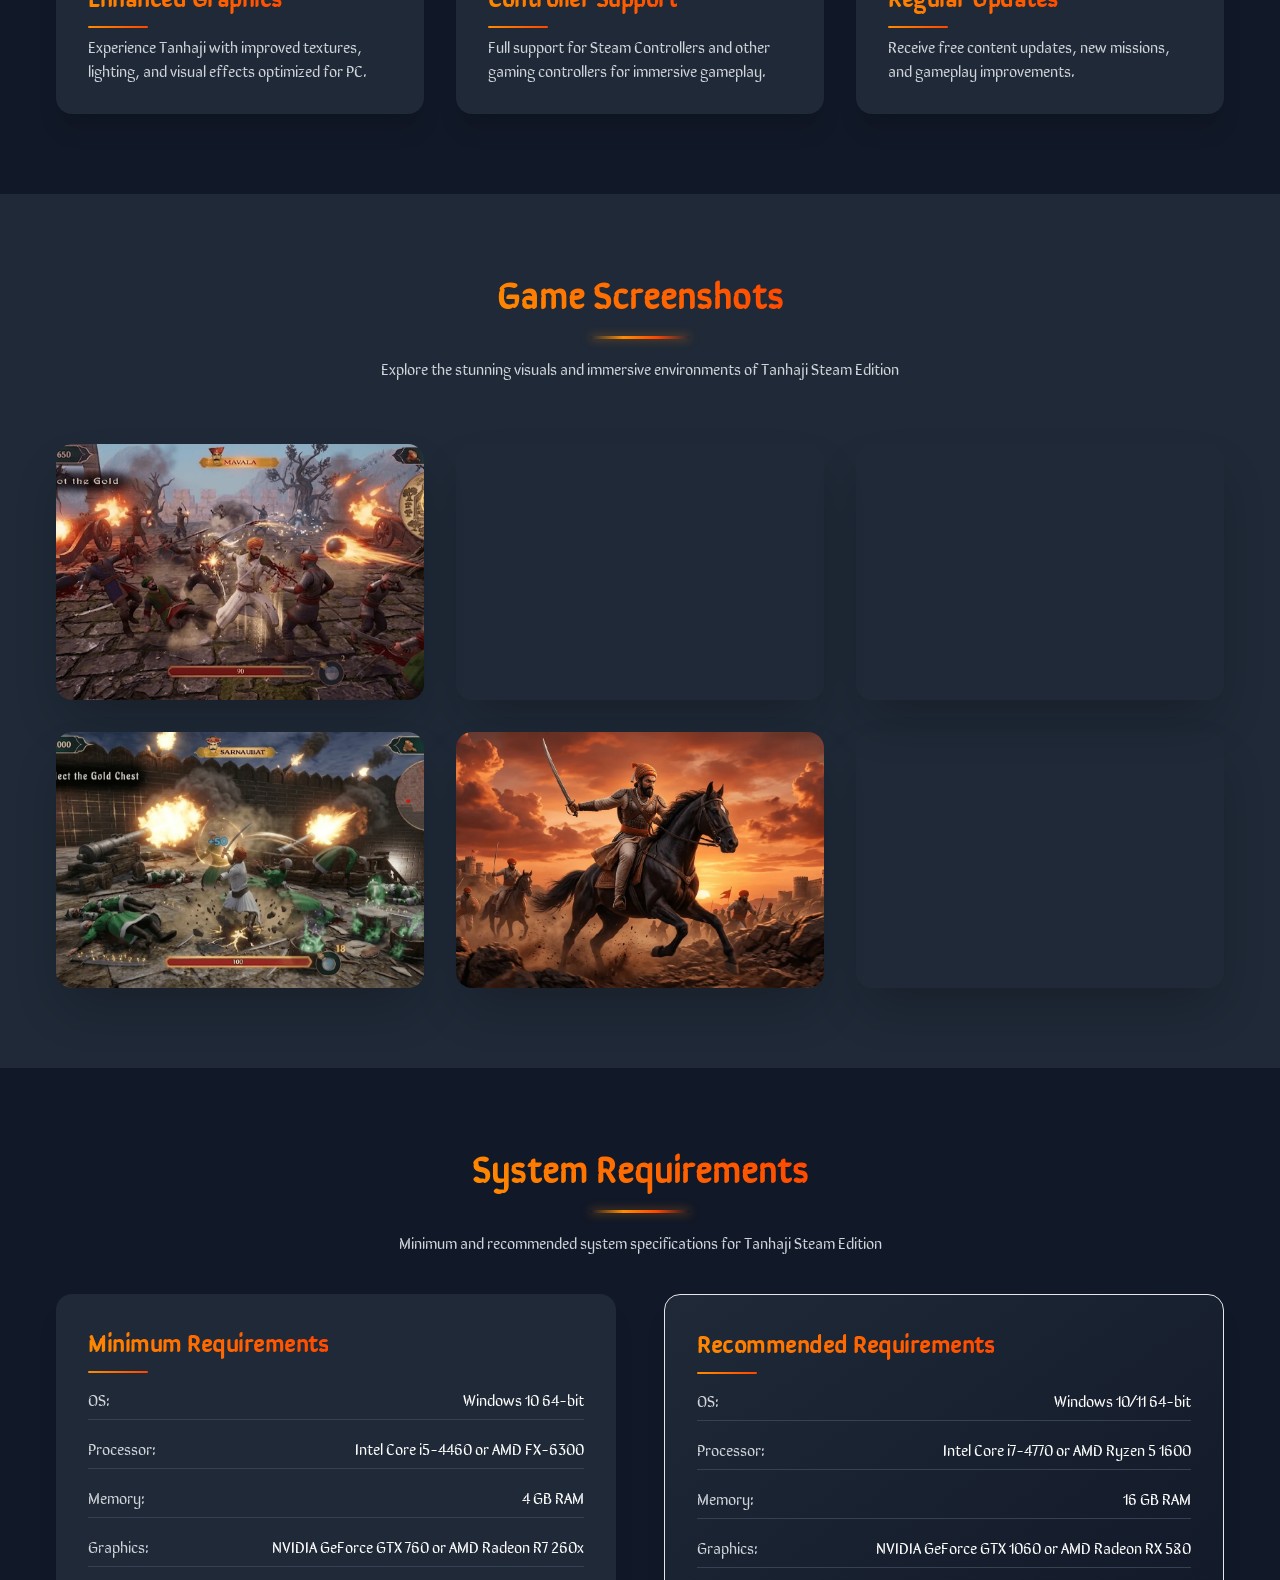
==== commit 0e1c5e8d: "fix: mobile drawer navigation, map modal close button, responsive map borders, and news navigation b" ====
--- a/Steam_LandingPage/index.html
+++ b/Steam_LandingPage/index.html
@@ -69,20 +69,55 @@
         <a href="#download" class="text-white hover:text-orange-500 transition duration-300 nav-link">Download</a>
       </nav>
       <div class="md:hidden">
-        <button id="menu-toggle" class="text-white">
+        <button id="menu-toggle" class="text-white hover:text-orange-500 transition duration-200 p-2 focus:outline-none" aria-label="Toggle navigation menu"
+          aria-controls="mobile-menu" aria-expanded="false">
           <i class="fas fa-bars text-2xl"></i>
         </button>
       </div>
     </div>
-    <!-- Mobile Menu -->
-    <div id="mobile-menu" class="hidden md:hidden bg-gray-900 bg-opacity-95 absolute w-full py-4">
-      <div class="container mx-auto px-4 flex flex-col space-y-4 max-w-[1200px]">
-        <a href="#about" class="text-white hover:text-orange-500 transition duration-300 nav-link">About</a>
-        <a href="#features" class="text-white hover:text-orange-500 transition duration-300 nav-link">Features</a>
-        <a href="#screenshots" class="text-white hover:text-orange-500 transition duration-300 nav-link">Screenshots</a>
-        <a href="#system" class="text-white hover:text-orange-500 transition duration-300 nav-link">System
-          Requirements</a>
-        <a href="#download" class="text-white hover:text-orange-500 transition duration-300 nav-link">Download</a>
+    <!-- Mobile Navigation Overlay & Left Drawer -->
+    <div id="mobile-menu-overlay" class="mobile-menu-overlay" aria-hidden="true"></div>
+    <div id="mobile-menu" class="mobile-menu-drawer" aria-label="Mobile Navigation" role="dialog" aria-modal="true" aria-hidden="true">
+      <div class="mobile-drawer-header">
+        <a href="../" class="flex items-center gap-2">
+          <img src="../assets/images/tanhaji-logo.webp" alt="Tanhaji Logo" class="h-10 w-auto" width="160" height="90">
+        </a>
+        <button id="mobile-menu-close" class="mobile-drawer-close" aria-label="Close navigation menu">
+          <i class="fas fa-times text-base"></i>
+        </button>
+      </div>
+      <nav class="mobile-drawer-nav">
+        <a href="#about" class="mobile-drawer-link nav-link active">
+          <i class="fas fa-crown"></i>
+          <span>About</span>
+        </a>
+        <a href="#features" class="mobile-drawer-link nav-link">
+          <i class="fas fa-gamepad"></i>
+          <span>Features</span>
+        </a>
+        <a href="#screenshots" class="mobile-drawer-link nav-link">
+          <i class="fas fa-play"></i>
+          <span>Screenshots</span>
+        </a>
+        <a href="#system" class="mobile-drawer-link nav-link">
+          <i class="fas fa-desktop"></i>
+          <span>System Requirements</span>
+        </a>
+        <a href="#download" class="mobile-drawer-link nav-link">
+          <i class="fas fa-cloud"></i>
+          <span>Download</span>
+        </a>
+        <a href="../" class="mobile-drawer-link">
+          <i class="fas fa-chevron-left"></i>
+          <span>Back to Main Website</span>
+        </a>
+      </nav>
+      <div class="mobile-drawer-footer">
+        <a href="https://store.steampowered.com/app/1732270/Tanhaji__The_Lion_Maratha_Warrior_of_Ch_Shivaji/" target="_blank" rel="noopener noreferrer" class="mobile-drawer-cta">
+          <i class="fab fa-steam"></i>
+          <span>Get on Steam</span>
+        </a>
+        <p class="text-xs text-center text-gray-400">Steam Edition | AbracaDabra</p>
       </div>
     </div>
   </header>
--- a/Steam_LandingPage/steam.css
+++ b/Steam_LandingPage/steam.css
@@ -627,4 +627,209 @@
 
 ::-webkit-scrollbar-thumb:hover {
   background: linear-gradient(#ff4500, #ff8c00);
+}
+
+/* ========================================================
+   Mobile Navigation Drawer (Left-Side, Full-Height)
+   ======================================================== */
+.mobile-menu-overlay {
+  position: fixed;
+  inset: 0;
+  background-color: rgba(0, 0, 0, 0.75);
+  backdrop-filter: blur(4px);
+  -webkit-backdrop-filter: blur(4px);
+  z-index: 998;
+  opacity: 0;
+  visibility: hidden;
+  transition: opacity 0.3s cubic-bezier(0.16, 1, 0.3, 1), visibility 0.3s cubic-bezier(0.16, 1, 0.3, 1);
+  pointer-events: none;
+}
+
+.mobile-menu-overlay.active {
+  opacity: 1;
+  visibility: visible;
+  pointer-events: auto;
+}
+
+.mobile-menu-drawer {
+  position: fixed;
+  top: 0;
+  left: 0;
+  bottom: 0;
+  width: 300px;
+  max-width: 85vw;
+  height: 100vh;
+  height: 100dvh;
+  background: linear-gradient(180deg, #0b1120 0%, #0f172a 100%);
+  border-right: 1px solid rgba(255, 140, 0, 0.25);
+  box-shadow: 12px 0 35px rgba(0, 0, 0, 0.85);
+  z-index: 999;
+  display: flex;
+  flex-direction: column;
+  transform: translateX(-100%);
+  transition: transform 0.35s cubic-bezier(0.16, 1, 0.3, 1), visibility 0.35s cubic-bezier(0.16, 1, 0.3, 1);
+  overflow: hidden;
+  visibility: hidden;
+}
+
+.mobile-menu-drawer.active {
+  transform: translateX(0);
+  visibility: visible;
+}
+
+@media (min-width: 768px) {
+  .mobile-menu-drawer,
+  .mobile-menu-overlay {
+    display: none !important;
+  }
+}
+
+.mobile-drawer-header {
+  display: flex;
+  align-items: center;
+  justify-content: space-between;
+  padding: 1.25rem 1.25rem;
+  border-bottom: 1px solid rgba(255, 255, 255, 0.08);
+  background: rgba(15, 23, 42, 0.85);
+}
+
+.mobile-drawer-close {
+  background: rgba(255, 255, 255, 0.06);
+  border: 1px solid rgba(255, 255, 255, 0.12);
+  color: #ffffff;
+  width: 38px;
+  height: 38px;
+  border-radius: 9999px;
+  display: flex;
+  align-items: center;
+  justify-content: center;
+  cursor: pointer;
+  transition: all 0.2s ease;
+}
+
+.mobile-drawer-close:hover,
+.mobile-drawer-close:focus {
+  background: rgba(255, 140, 0, 0.2);
+  border-color: #ff8c00;
+  color: #ff8c00;
+  transform: rotate(90deg);
+}
+
+.mobile-drawer-nav {
+  flex: 1;
+  overflow-y: auto;
+  -webkit-overflow-scrolling: touch;
+  padding: 1rem 0.75rem;
+  display: flex;
+  flex-direction: column;
+  gap: 0.35rem;
+}
+
+.mobile-drawer-link {
+  display: flex;
+  align-items: center;
+  gap: 0.85rem;
+  padding: 0.85rem 0.5rem;
+  margin: 0 0.75rem;
+  color: #e2e8f0;
+  background: transparent !important;
+  -webkit-background-clip: unset !important;
+  background-clip: unset !important;
+  -webkit-text-fill-color: currentColor !important;
+  text-fill-color: currentColor !important;
+  font-size: 1.05rem;
+  font-weight: 500;
+  text-decoration: none;
+  transition: color 0.2s ease;
+  letter-spacing: 0.5px;
+  position: relative;
+  border: none !important;
+}
+
+.mobile-drawer-link i {
+  width: 22px;
+  text-align: center;
+  font-size: 1.1rem;
+  color: #94a3b8;
+  transition: color 0.2s ease, transform 0.2s ease;
+}
+
+/* Underline for mobile drawer links */
+.mobile-drawer-link::after {
+  content: '';
+  position: absolute;
+  bottom: 0;
+  left: 0;
+  width: 0;
+  height: 2px;
+  background: linear-gradient(90deg, #ff8c00, #ff4500);
+  border-radius: 1px;
+  transition: width 0.3s ease;
+}
+
+.mobile-drawer-link:hover,
+.mobile-drawer-link:focus {
+  background: transparent !important;
+  color: #ff8c00;
+  -webkit-text-fill-color: #ff8c00 !important;
+  text-fill-color: #ff8c00 !important;
+}
+
+.mobile-drawer-link:hover i,
+.mobile-drawer-link:focus i {
+  color: #ff8c00;
+  transform: scale(1.1);
+}
+
+.mobile-drawer-link:hover::after {
+  width: 100%;
+}
+
+/* Active / Selected option: ONLY shows underline, NO background color change */
+.mobile-drawer-link.active {
+  background: transparent !important;
+  color: #ff8c00;
+  -webkit-text-fill-color: #ff8c00 !important;
+  text-fill-color: #ff8c00 !important;
+  border: none !important;
+}
+
+.mobile-drawer-link.active::after {
+  width: 100%;
+}
+
+.mobile-drawer-link.active i {
+  color: #ff8c00;
+}
+
+.mobile-drawer-footer {
+  padding: 1.25rem;
+  border-top: 1px solid rgba(255, 255, 255, 0.08);
+  background: rgba(15, 23, 42, 0.85);
+  display: flex;
+  flex-direction: column;
+  gap: 0.75rem;
+}
+
+.mobile-drawer-cta {
+  display: flex;
+  align-items: center;
+  justify-content: center;
+  gap: 0.5rem;
+  background: linear-gradient(135deg, #ea580c 0%, #c2410c 100%);
+  color: #ffffff;
+  padding: 0.75rem 1rem;
+  border-radius: 0.5rem;
+  font-weight: 600;
+  font-size: 0.95rem;
+  text-align: center;
+  box-shadow: 0 4px 15px rgba(234, 88, 12, 0.4);
+  transition: all 0.2s ease;
+  text-decoration: none;
+}
+
+.mobile-drawer-cta:hover {
+  background: linear-gradient(135deg, #f97316 0%, #ea580c 100%);
+  box-shadow: 0 6px 20px rgba(234, 88, 12, 0.6);
+  transform: translateY(-1px);
 }
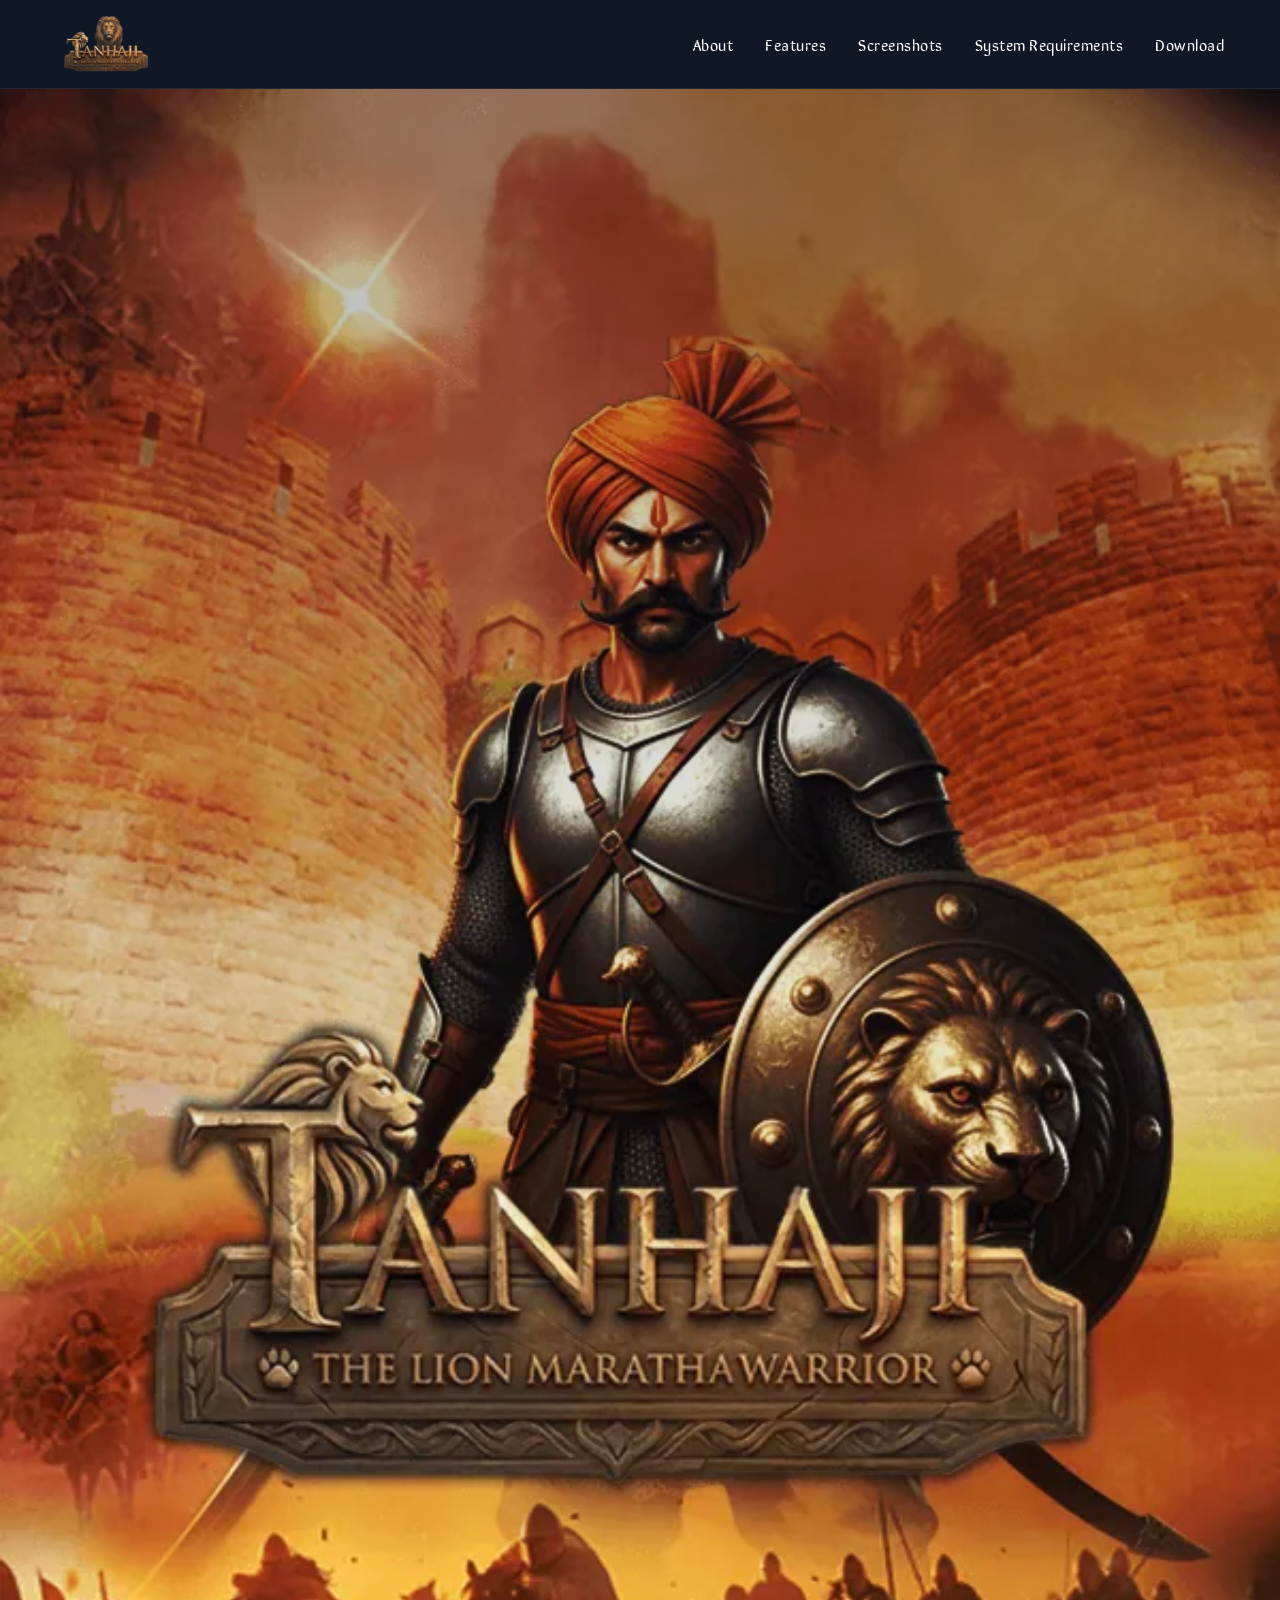
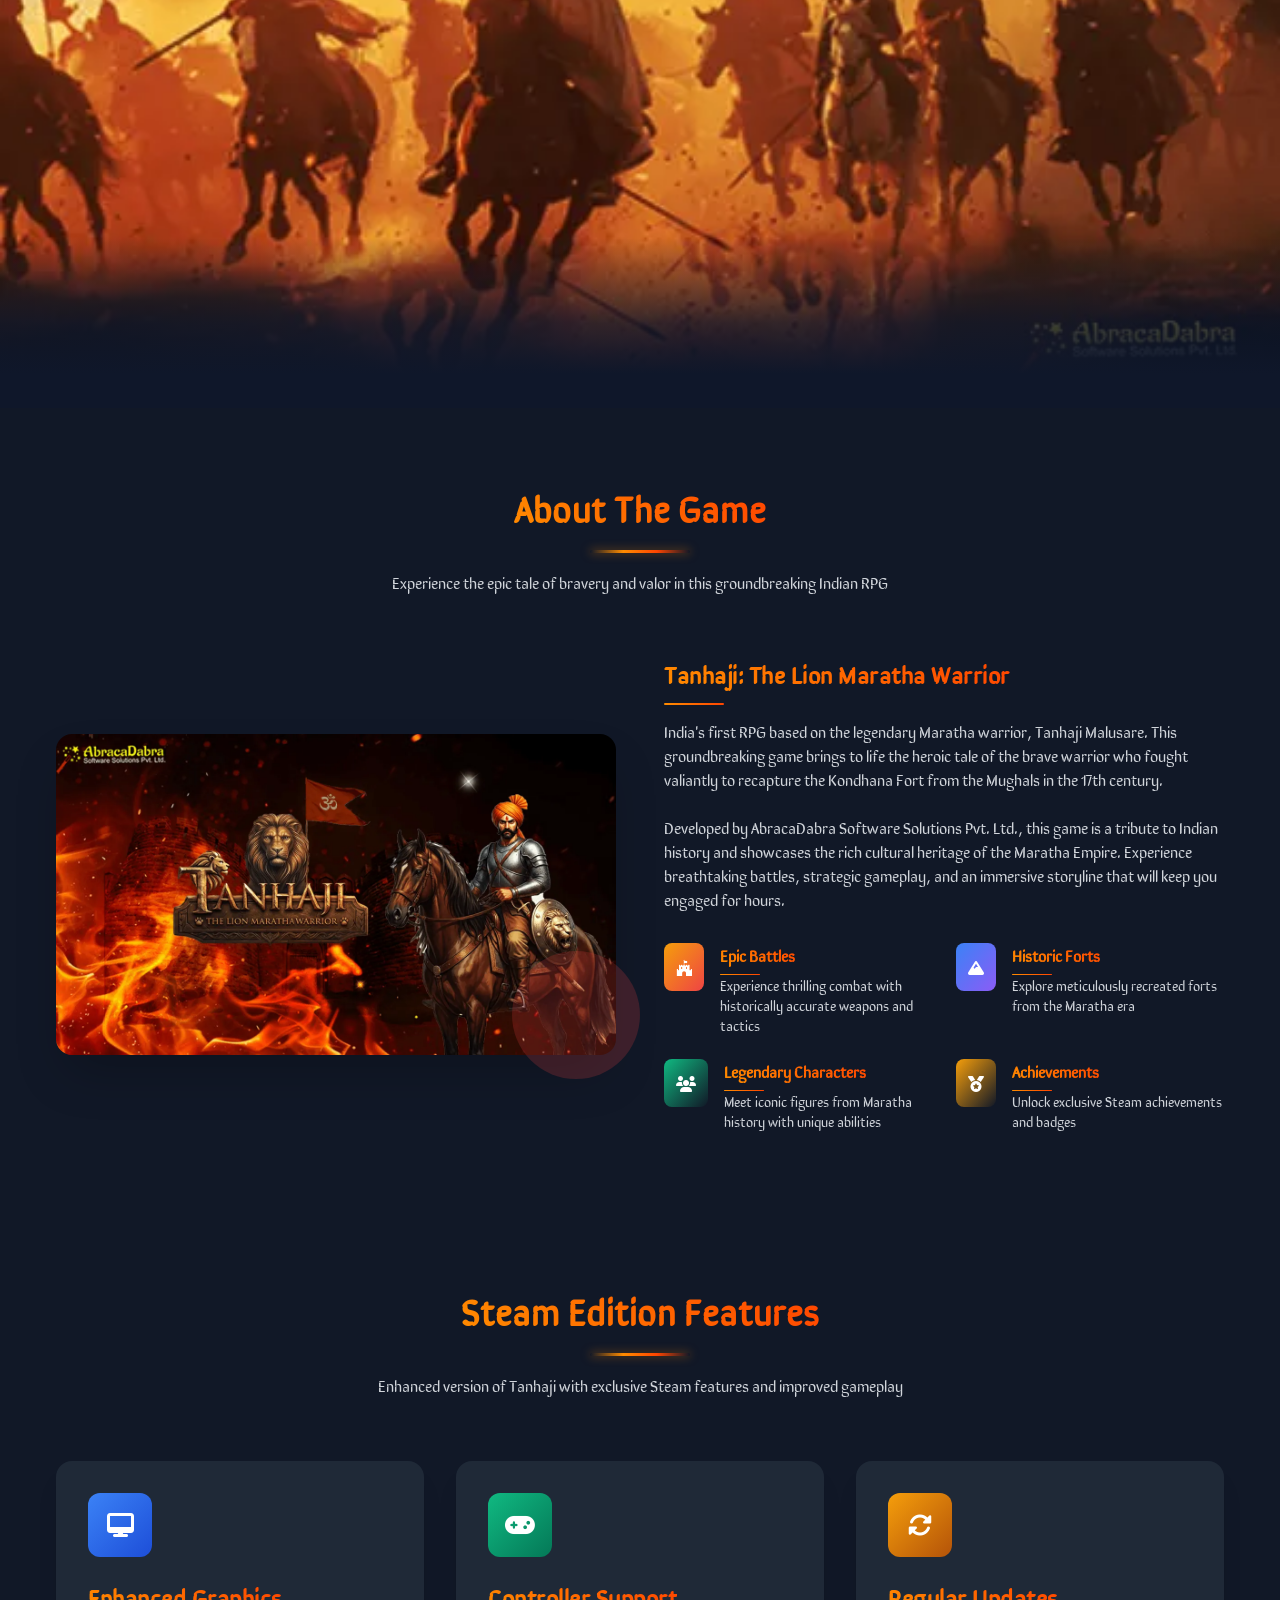
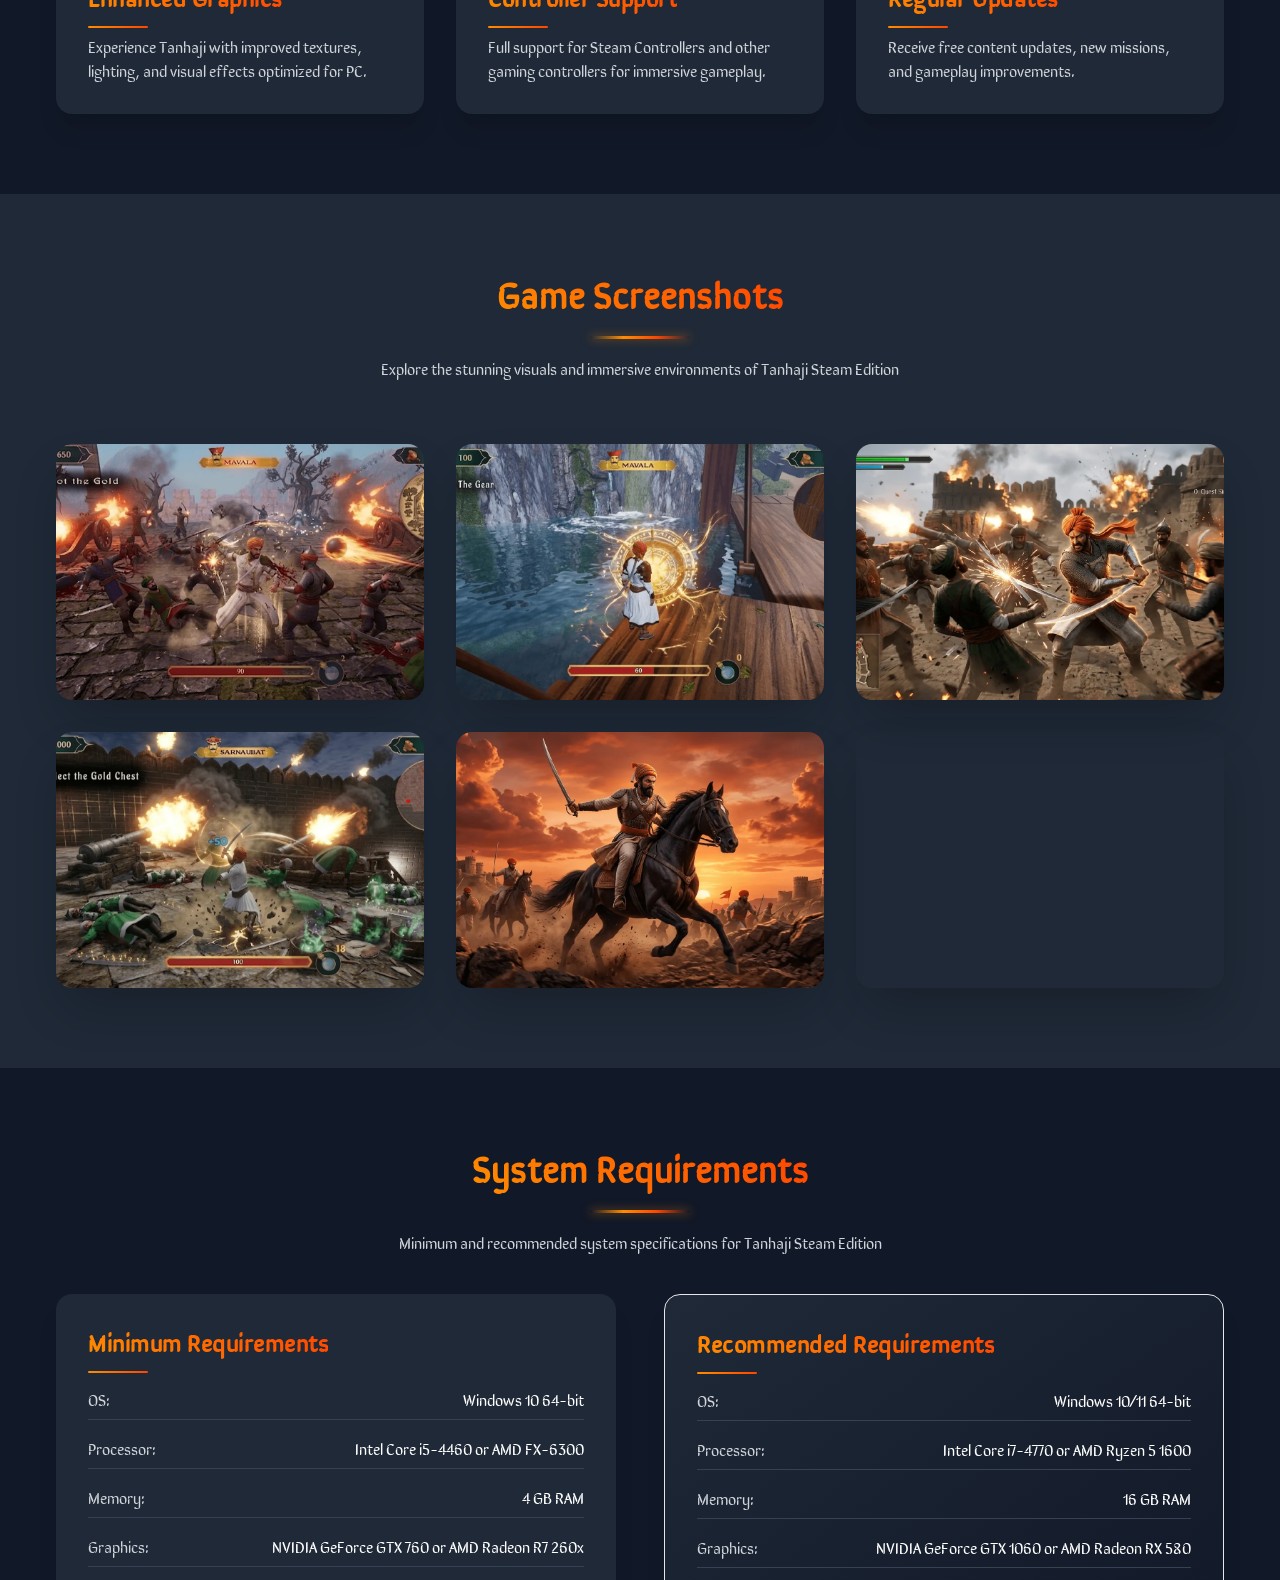
==== commit 082a93b0: "refactor: move Privacy Policy link to Quick Links column in footer" ====
--- a/Steam_LandingPage/index.html
+++ b/Steam_LandingPage/index.html
@@ -580,10 +580,15 @@
                   class="fas fa-chevron-right text-orange-500 mr-2 text-xs group-hover:translate-x-1 transition-transform duration-300"></i>
                 <span class="group-hover:ml-1 transition-all duration-300">System Requirements</span>
               </a></li>
-            <li><a href="#download" class="flex items-center">
+            <li><a href="#download" class="group flex items-center text-gray-300 transition duration-300">
                 <i
                   class="fas fa-chevron-right text-orange-500 mr-2 text-xs group-hover:translate-x-1 transition-transform duration-300"></i>
                 <span class="group-hover:ml-1 transition-all duration-300">Download</span>
+              </a></li>
+            <li><a href="../privacy.html" class="group flex items-center text-gray-300 transition duration-300">
+                <i
+                  class="fas fa-chevron-right text-orange-500 mr-2 text-xs group-hover:translate-x-1 transition-transform duration-300"></i>
+                <span class="group-hover:ml-1 transition-all duration-300">Privacy Policy</span>
               </a></li>
           </ul>
         </div>
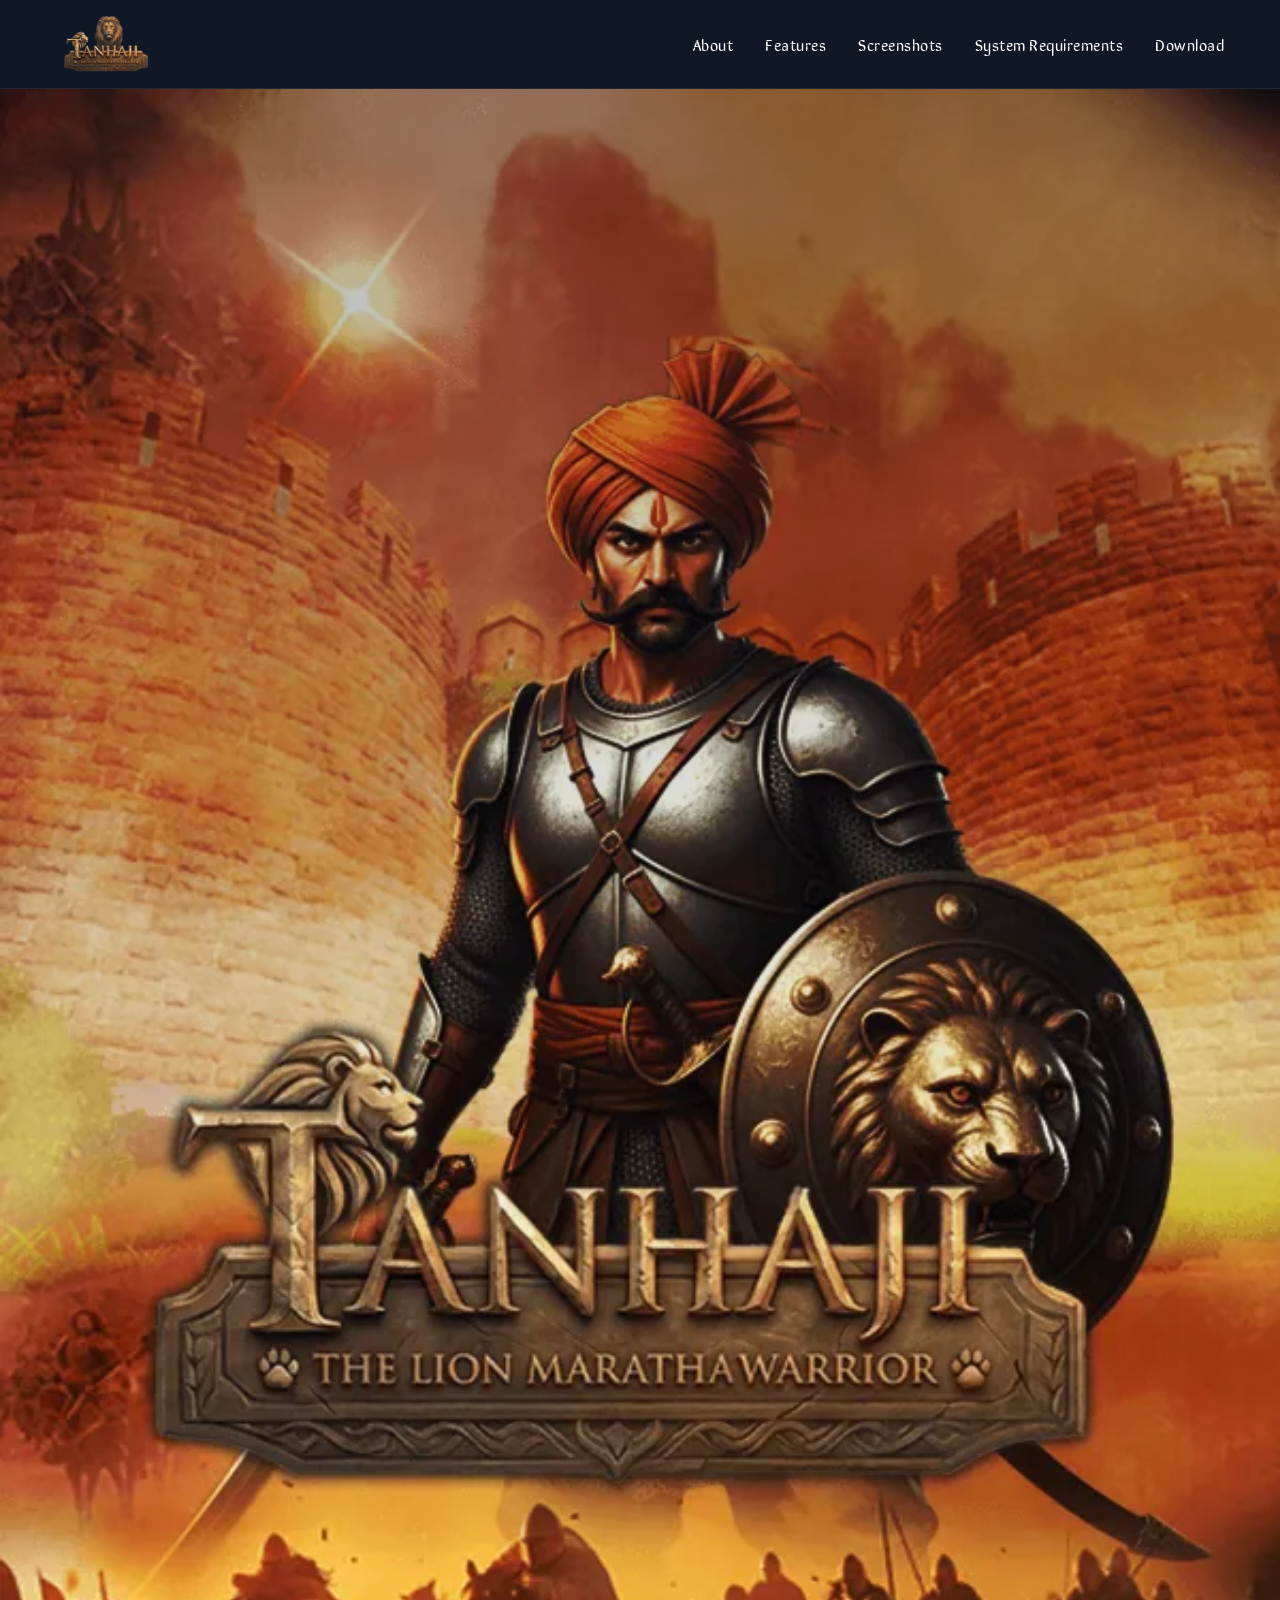
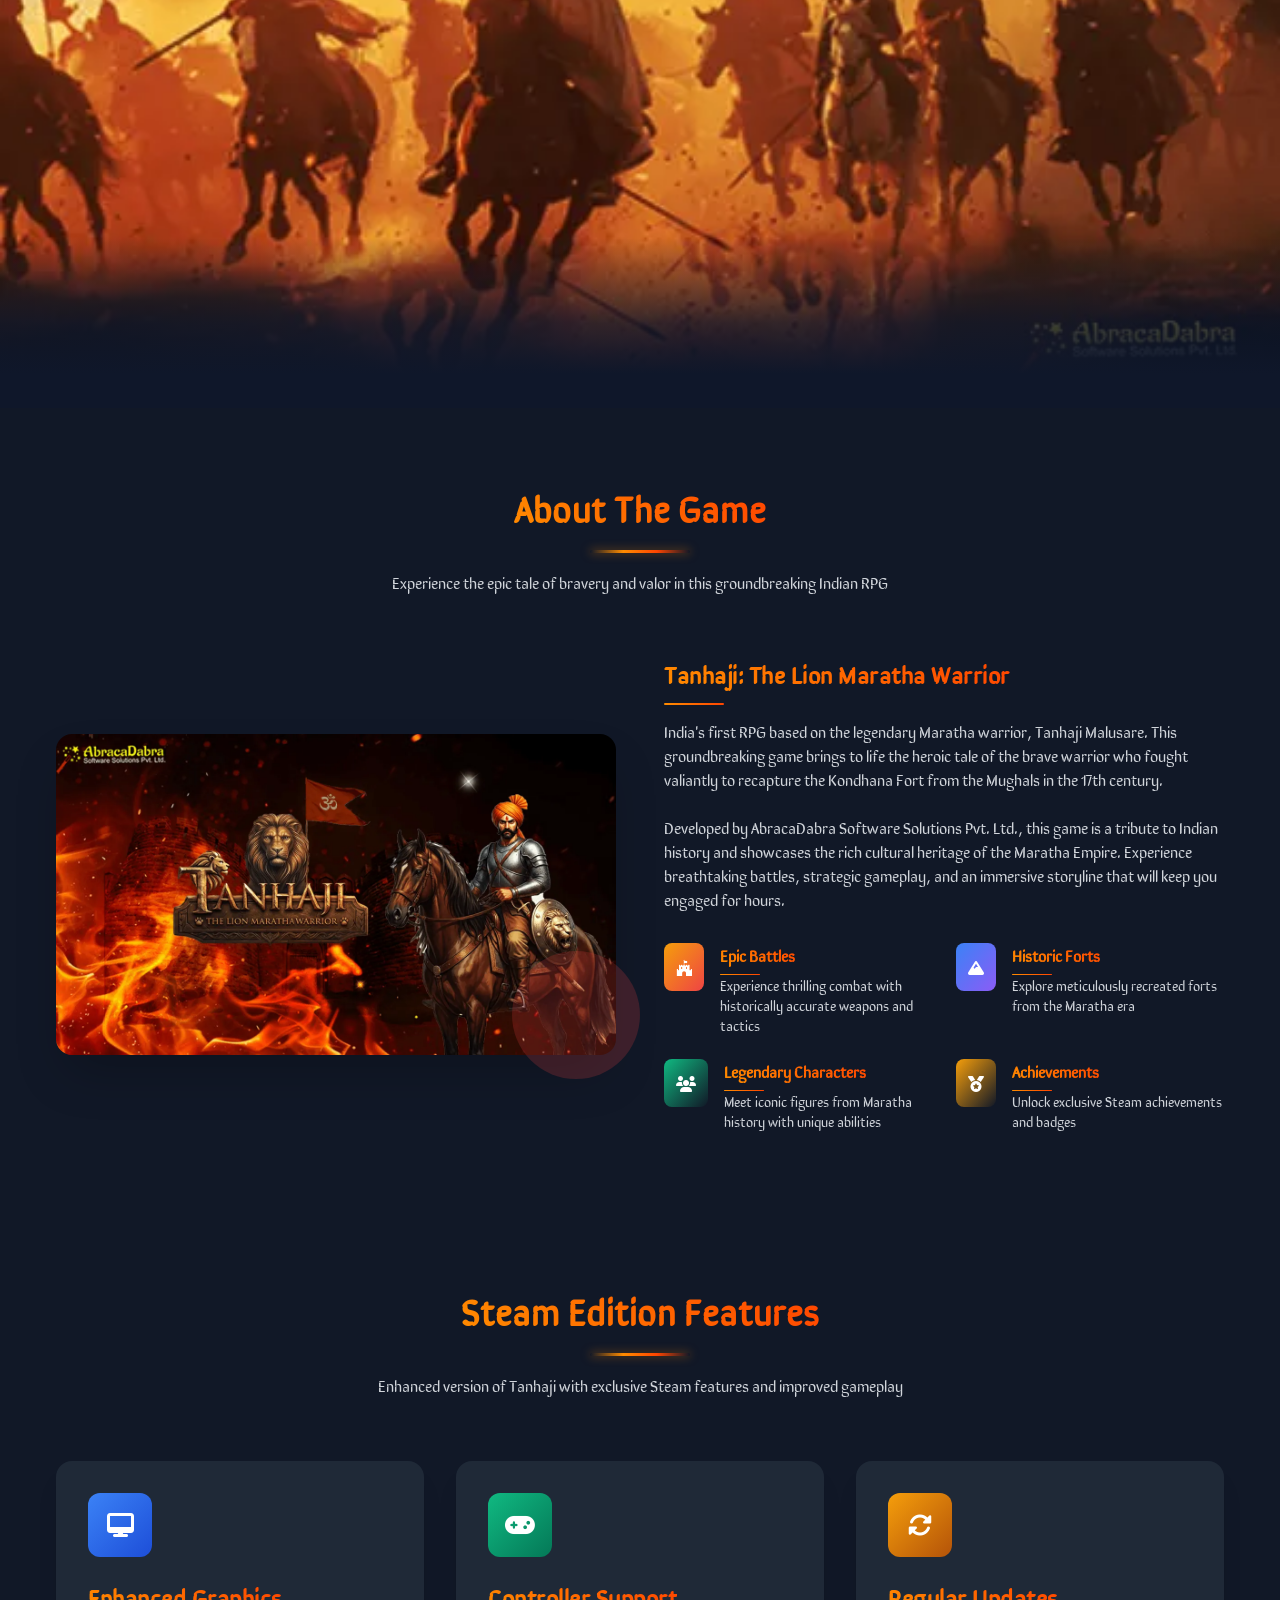
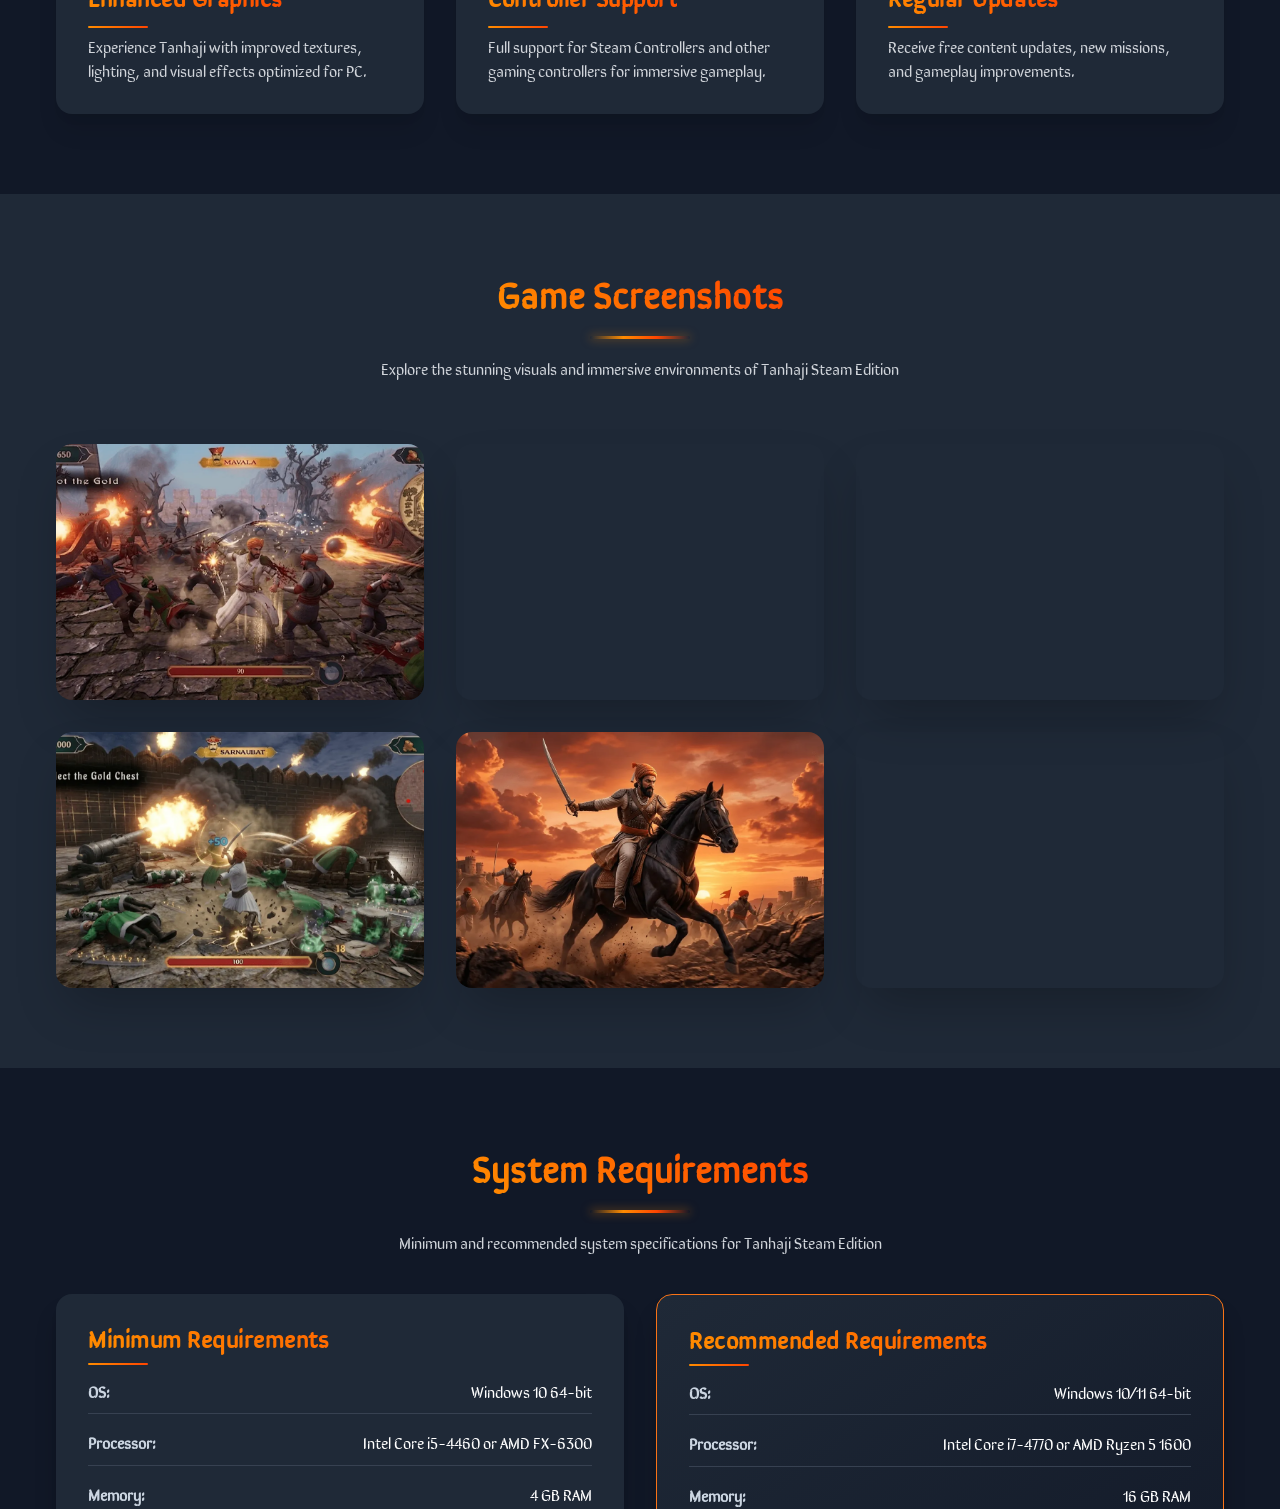
==== commit 9727f0a3: "style: make Steam landing page system requirements and download section mobile responsive with left-" ====
--- a/Steam_LandingPage/index.html
+++ b/Steam_LandingPage/index.html
@@ -383,62 +383,62 @@
           Minimum and recommended system specifications for Tanhaji Steam Edition
         </p>
       </div>
-      <div class="grid grid-cols-1 lg:grid-cols-2 gap-12">
-        <div class="bg-gray-800 rounded-2xl p-8 shadow-xl">
-          <h3 class="text-2xl font-bold text-orange-500 mb-6 text-center">Minimum Requirements</h3>
-          <ul class="space-y-4">
-            <li class="flex justify-between border-b border-gray-700 pb-2">
-              <span class="text-gray-300">OS:</span>
-              <span class="text-white">Windows 10 64-bit</span>
-            </li>
-            <li class="flex justify-between border-b border-gray-700 pb-2">
-              <span class="text-gray-300">Processor:</span>
-              <span class="text-white">Intel Core i5-4460 or AMD FX-6300</span>
-            </li>
-            <li class="flex justify-between border-b border-gray-700 pb-2">
-              <span class="text-gray-300">Memory:</span>
-              <span class="text-white">4 GB RAM</span>
-            </li>
-            <li class="flex justify-between border-b border-gray-700 pb-2">
-              <span class="text-gray-300">Graphics:</span>
-              <span class="text-white">NVIDIA GeForce GTX 760 or AMD Radeon R7 260x</span>
-            </li>
-            <li class="flex justify-between border-b border-gray-700 pb-2">
-              <span class="text-gray-300">DirectX:</span>
-              <span class="text-white">Version 11</span>
-            </li>
-            <li class="flex justify-between border-b border-gray-700 pb-2">
-              <span class="text-gray-300">Storage:</span>
-              <span class="text-white">15 GB available space</span>
+      <div class="grid grid-cols-1 lg:grid-cols-2 gap-8">
+        <div class="req-card">
+          <h3 class="req-card-title">Minimum Requirements</h3>
+          <ul class="req-list">
+            <li class="req-item">
+              <span class="req-label">OS:</span>
+              <span class="req-value">Windows 10 64-bit</span>
+            </li>
+            <li class="req-item">
+              <span class="req-label">Processor:</span>
+              <span class="req-value">Intel Core i5-4460 or AMD FX-6300</span>
+            </li>
+            <li class="req-item">
+              <span class="req-label">Memory:</span>
+              <span class="req-value">4 GB RAM</span>
+            </li>
+            <li class="req-item">
+              <span class="req-label">Graphics:</span>
+              <span class="req-value">NVIDIA GeForce GTX 760 or AMD Radeon R7 260x</span>
+            </li>
+            <li class="req-item">
+              <span class="req-label">DirectX:</span>
+              <span class="req-value">Version 11</span>
+            </li>
+            <li class="req-item">
+              <span class="req-label">Storage:</span>
+              <span class="req-value">15 GB available space</span>
             </li>
           </ul>
         </div>
-        <div class="bg-gradient-to-br from-gray-800 to-gray-900 rounded-2xl p-8 shadow-xl border border-orange-500">
-          <h3 class="text-2xl font-bold text-orange-500 mb-6 text-center">Recommended Requirements</h3>
-          <ul class="space-y-4">
-            <li class="flex justify-between border-b border-gray-700 pb-2">
-              <span class="text-gray-300">OS:</span>
-              <span class="text-white">Windows 10/11 64-bit</span>
-            </li>
-            <li class="flex justify-between border-b border-gray-700 pb-2">
-              <span class="text-gray-300">Processor:</span>
-              <span class="text-white">Intel Core i7-4770 or AMD Ryzen 5 1600</span>
-            </li>
-            <li class="flex justify-between border-b border-gray-700 pb-2">
-              <span class="text-gray-300">Memory:</span>
-              <span class="text-white">16 GB RAM</span>
-            </li>
-            <li class="flex justify-between border-b border-gray-700 pb-2">
-              <span class="text-gray-300">Graphics:</span>
-              <span class="text-white">NVIDIA GeForce GTX 1060 or AMD Radeon RX 580</span>
-            </li>
-            <li class="flex justify-between border-b border-gray-700 pb-2">
-              <span class="text-gray-300">DirectX:</span>
-              <span class="text-white">Version 12</span>
-            </li>
-            <li class="flex justify-between border-b border-gray-700 pb-2">
-              <span class="text-gray-300">Storage:</span>
-              <span class="text-white">15 GB available space (SSD recommended)</span>
+        <div class="req-card recommended">
+          <h3 class="req-card-title">Recommended Requirements</h3>
+          <ul class="req-list">
+            <li class="req-item">
+              <span class="req-label">OS:</span>
+              <span class="req-value">Windows 10/11 64-bit</span>
+            </li>
+            <li class="req-item">
+              <span class="req-label">Processor:</span>
+              <span class="req-value">Intel Core i7-4770 or AMD Ryzen 5 1600</span>
+            </li>
+            <li class="req-item">
+              <span class="req-label">Memory:</span>
+              <span class="req-value">16 GB RAM</span>
+            </li>
+            <li class="req-item">
+              <span class="req-label">Graphics:</span>
+              <span class="req-value">NVIDIA GeForce GTX 1060 or AMD Radeon RX 580</span>
+            </li>
+            <li class="req-item">
+              <span class="req-label">DirectX:</span>
+              <span class="req-value">Version 12</span>
+            </li>
+            <li class="req-item">
+              <span class="req-label">Storage:</span>
+              <span class="req-value">15 GB available space (SSD recommended)</span>
             </li>
           </ul>
         </div>
@@ -447,44 +447,44 @@
   </section>
 
   <!-- Download Section -->
-  <section id="download" class="steam-section py-20 bg-gray-800 overflow-hidden">
-    <div class="container mx-auto px-4 max-w-[1200px]">
-      <div class="text-center mb-16 animate-up">
-        <h2 class="text-3xl md:text-4xl font-bold mb-4">Get Tanhaji on Steam</h2>
-        <p class="text-gray-300 mt-4 max-w-2xl mx-auto">
+  <section id="download" class="steam-section py-16 sm:py-20 bg-gray-800 overflow-hidden">
+    <div class="container mx-auto max-w-[1200px]">
+      <div class="text-center mb-10 sm:mb-16 animate-up">
+        <h2 class="text-2xl sm:text-3xl md:text-4xl font-bold mb-4">Get Tanhaji on Steam</h2>
+        <p class="text-gray-300 mt-2 sm:mt-4 max-w-2xl mx-auto text-sm sm:text-base">
           Join millions of players in this epic adventure. Available now on Steam with exclusive features.
         </p>
       </div>
-      <div class="bg-gradient-to-br from-gray-900 to-gray-800 rounded-3xl p-12 shadow-2xl text-center">
-        <div class="flex flex-col md:flex-row items-center justify-between gap-8">
-          <div class="text-left">
-            <h3 class="text-3xl font-bold text-white mb-4">Tanhaji - The Lion Maratha Warrior</h3>
-            <p class="text-gray-300 mb-6">
+      <div class="download-banner-card text-center sm:text-left">
+        <div class="download-banner-content">
+          <div class="text-left w-full">
+            <h3 class="download-banner-title">Tanhaji - The Lion Maratha Warrior</h3>
+            <p class="download-banner-desc">
               Experience the legendary tale of bravery and valor with enhanced PC features.
             </p>
-            <div class="flex flex-wrap gap-4">
+            <div class="download-buttons-wrap">
               <a href="https://store.steampowered.com/app/1732270/Tanhaji__The_Lion_Maratha_Warrior_of_Ch_Shivaji/"
                 target="_blank" rel="noopener noreferrer"
-                class="platform-button bg-gradient-to-r from-blue-600 to-blue-700 hover:from-blue-700 hover:to-blue-800 text-white font-bold py-4 px-8 rounded-full transition duration-300 transform hover:scale-105 shadow-lg hover:shadow-xl flex items-center">
+                class="platform-button bg-gradient-to-r from-blue-600 to-blue-700 hover:from-blue-700 hover:to-blue-800 text-white font-bold py-3.5 sm:py-4 px-6 sm:px-8 rounded-full transition duration-300 transform hover:scale-105 shadow-lg hover:shadow-xl flex items-center justify-center text-sm sm:text-base">
                 <i class="fab fa-steam mr-3"></i> Buy Now for ₹99
               </a>
               <a href="https://store.steampowered.com/app/1732270/Tanhaji__The_Lion_Maratha_Warrior_of_Ch_Shivaji/"
                 target="_blank" rel="noopener noreferrer"
-                class="platform-button bg-gradient-to-r from-gray-700 to-gray-800 hover:from-gray-800 hover:to-gray-900 text-white font-bold py-4 px-8 rounded-full transition duration-300 transform hover:scale-105 shadow-lg hover:shadow-xl flex items-center">
+                class="platform-button bg-gradient-to-r from-gray-700 to-gray-800 hover:from-gray-800 hover:to-gray-900 text-white font-bold py-3.5 sm:py-4 px-6 sm:px-8 rounded-full transition duration-300 transform hover:scale-105 shadow-lg hover:shadow-xl flex items-center justify-center text-sm sm:text-base">
                 <i class="fas fa-plus mr-3"></i> Add to Wishlist
               </a>
             </div>
           </div>
-          <div class="bg-gray-700 rounded-2xl p-6 shadow-xl">
-            <div class="flex items-center mb-4">
+          <div class="download-rating-card">
+            <div class="flex items-center justify-start mb-4">
               <i class="fab fa-steam text-3xl text-white mr-3"></i>
-              <div>
-                <div class="text-white font-bold">Steam Rating</div>
-                <div class="text-orange-500">Overwhelmingly Positive</div>
-              </div>
-            </div>
-            <div class="text-4xl font-bold text-white mb-2">95%</div>
-            <div class="text-gray-300">Based on 1,250 reviews</div>
+              <div class="text-left">
+                <div class="text-white font-bold text-sm sm:text-base">Steam Rating</div>
+                <div class="text-orange-500 text-xs sm:text-sm">Overwhelmingly Positive</div>
+              </div>
+            </div>
+            <div class="text-3xl sm:text-4xl font-bold text-white mb-2 text-left">95%</div>
+            <div class="text-gray-300 text-xs sm:text-sm text-left">Based on 1,250 reviews</div>
           </div>
         </div>
       </div>
--- a/Steam_LandingPage/steam.css
+++ b/Steam_LandingPage/steam.css
@@ -832,4 +832,244 @@
   background: linear-gradient(135deg, #f97316 0%, #ea580c 100%);
   box-shadow: 0 6px 20px rgba(234, 88, 12, 0.6);
   transform: translateY(-1px);
+}
+
+/* ==========================================================================
+   Responsive System Requirements & Download Section (Steam Landing Page)
+   ========================================================================== */
+
+/* System Requirements Section */
+#system {
+  padding: 4rem 0;
+}
+
+#system .container {
+  padding-left: 1rem;
+  padding-right: 1rem;
+}
+
+.req-card {
+  background-color: #1f2937;
+  border-radius: 1rem;
+  padding: 2rem;
+  box-shadow: 0 20px 25px -5px rgba(0, 0, 0, 0.3), 0 10px 10px -5px rgba(0, 0, 0, 0.2);
+}
+
+.req-card.recommended {
+  background: linear-gradient(to bottom right, #1f2937, #111827);
+  border: 1px solid #f97316;
+}
+
+.req-card-title {
+  font-size: 1.5rem;
+  font-weight: 700;
+  color: #f97316;
+  margin-bottom: 1.5rem;
+  text-align: left;
+  display: block;
+}
+
+.req-list {
+  display: flex;
+  flex-direction: column;
+  gap: 1rem;
+  margin: 0;
+  padding: 0;
+  list-style: none;
+}
+
+.req-item {
+  display: flex;
+  justify-content: space-between;
+  align-items: baseline;
+  border-bottom: 1px solid #374151;
+  padding-bottom: 0.65rem;
+  gap: 1rem;
+  text-align: left;
+}
+
+.req-label {
+  color: #cbd5e1;
+  font-weight: 600;
+  text-align: left;
+  flex-shrink: 0;
+}
+
+.req-value {
+  color: #ffffff;
+  text-align: right;
+  word-break: break-word;
+}
+
+/* Download / Get Tanhaji on Steam Section */
+#download {
+  padding: 4rem 0;
+}
+
+#download .container {
+  padding-left: 1rem;
+  padding-right: 1rem;
+}
+
+.download-banner-card {
+  background: linear-gradient(135deg, #111827 0%, #1f2937 100%);
+  border-radius: 1.5rem;
+  padding: 2.5rem;
+  box-shadow: 0 25px 50px -12px rgba(0, 0, 0, 0.5);
+  border: 1px solid rgba(255, 255, 255, 0.08);
+}
+
+.download-banner-content {
+  display: flex;
+  align-items: center;
+  justify-content: space-between;
+  gap: 2rem;
+}
+
+.download-banner-title {
+  font-size: 1.875rem;
+  font-weight: 700;
+  color: #ffffff;
+  margin-bottom: 0.85rem;
+  text-align: left;
+  line-height: 1.25;
+}
+
+.download-banner-desc {
+  color: #cbd5e1;
+  font-size: 1.05rem;
+  line-height: 1.6;
+  margin-bottom: 1.75rem;
+  text-align: left;
+}
+
+.download-buttons-wrap {
+  display: flex;
+  flex-wrap: wrap;
+  gap: 1rem;
+  align-items: center;
+}
+
+.download-rating-card {
+  background-color: #374151;
+  border-radius: 1rem;
+  padding: 1.5rem;
+  box-shadow: 0 10px 15px -3px rgba(0, 0, 0, 0.3);
+  min-width: 230px;
+  flex-shrink: 0;
+}
+
+/* Mobile & Small Device Styles (max-width: 768px) */
+@media (max-width: 768px) {
+  #system {
+    padding: 2.5rem 0 !important;
+  }
+
+  #system .container {
+    padding-left: 0.85rem !important;
+    padding-right: 0.85rem !important;
+  }
+
+  .req-card {
+    padding: 1.25rem 1rem !important;
+    border-radius: 0.85rem !important;
+  }
+
+  .req-card-title {
+    font-size: 1.25rem !important;
+    margin-bottom: 1rem !important;
+    text-align: left !important;
+  }
+
+  /* Show System Requirements content on the LEFT SIDE for small view devices */
+  .req-item {
+    flex-direction: column !important;
+    align-items: flex-start !important;
+    text-align: left !important;
+    gap: 0.25rem !important;
+    padding-bottom: 0.65rem !important;
+  }
+
+  .req-label {
+    text-align: left !important;
+    font-size: 0.875rem !important;
+    color: #f97316 !important;
+    display: block !important;
+  }
+
+  .req-value {
+    text-align: left !important;
+    font-size: 0.95rem !important;
+    color: #f8fafc !important;
+    display: block !important;
+    width: 100% !important;
+  }
+
+  /* Download Section Mobile Responsive with small padding */
+  #download {
+    padding: 2.5rem 0 !important;
+  }
+
+  #download .container {
+    padding-left: 0.85rem !important;
+    padding-right: 0.85rem !important;
+  }
+
+  .download-banner-card {
+    padding: 1.25rem 1rem !important; /* Small padding */
+    border-radius: 1rem !important;
+  }
+
+  .download-banner-content {
+    flex-direction: column !important;
+    align-items: stretch !important;
+    gap: 1.5rem !important;
+  }
+
+  .download-banner-title {
+    font-size: 1.35rem !important;
+    margin-bottom: 0.75rem !important;
+    text-align: left !important;
+    word-break: break-word !important;
+    line-height: 1.3 !important;
+  }
+
+  .download-banner-desc {
+    font-size: 0.925rem !important;
+    margin-bottom: 1.25rem !important;
+    text-align: left !important;
+  }
+
+  .download-buttons-wrap {
+    flex-direction: column !important;
+    width: 100% !important;
+    gap: 0.75rem !important;
+  }
+
+  .download-buttons-wrap .platform-button {
+    width: 100% !important;
+    padding: 0.75rem 1rem !important;
+    font-size: 0.95rem !important;
+    justify-content: center !important;
+  }
+
+  .download-rating-card {
+    width: 100% !important;
+    min-width: 0 !important;
+    padding: 1rem !important;
+    border-radius: 0.75rem !important;
+    box-sizing: border-box !important;
+  }
+}
+
+@media (max-width: 480px) {
+  #system .container,
+  #download .container {
+    padding-left: 0.65rem !important;
+    padding-right: 0.65rem !important;
+  }
+
+  .download-banner-card {
+    padding: 1.15rem 0.85rem !important;
+  }
 }
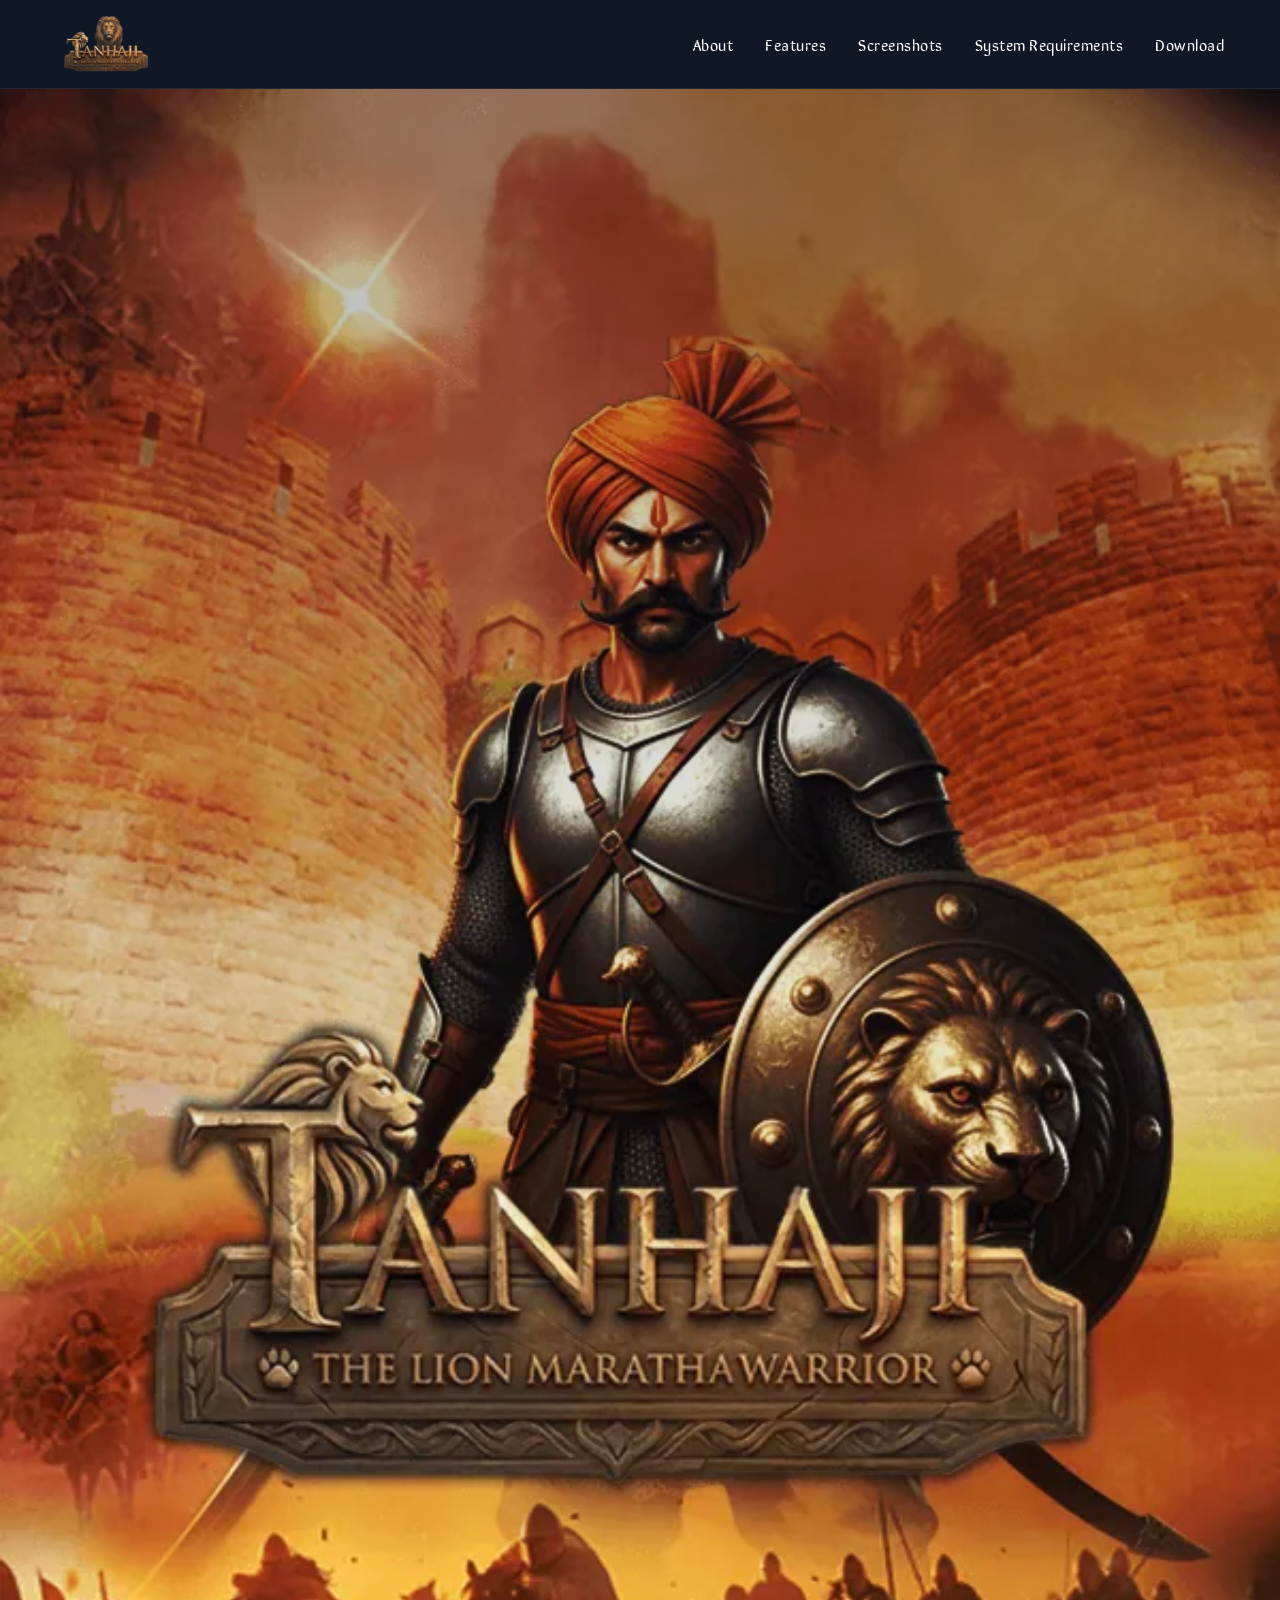
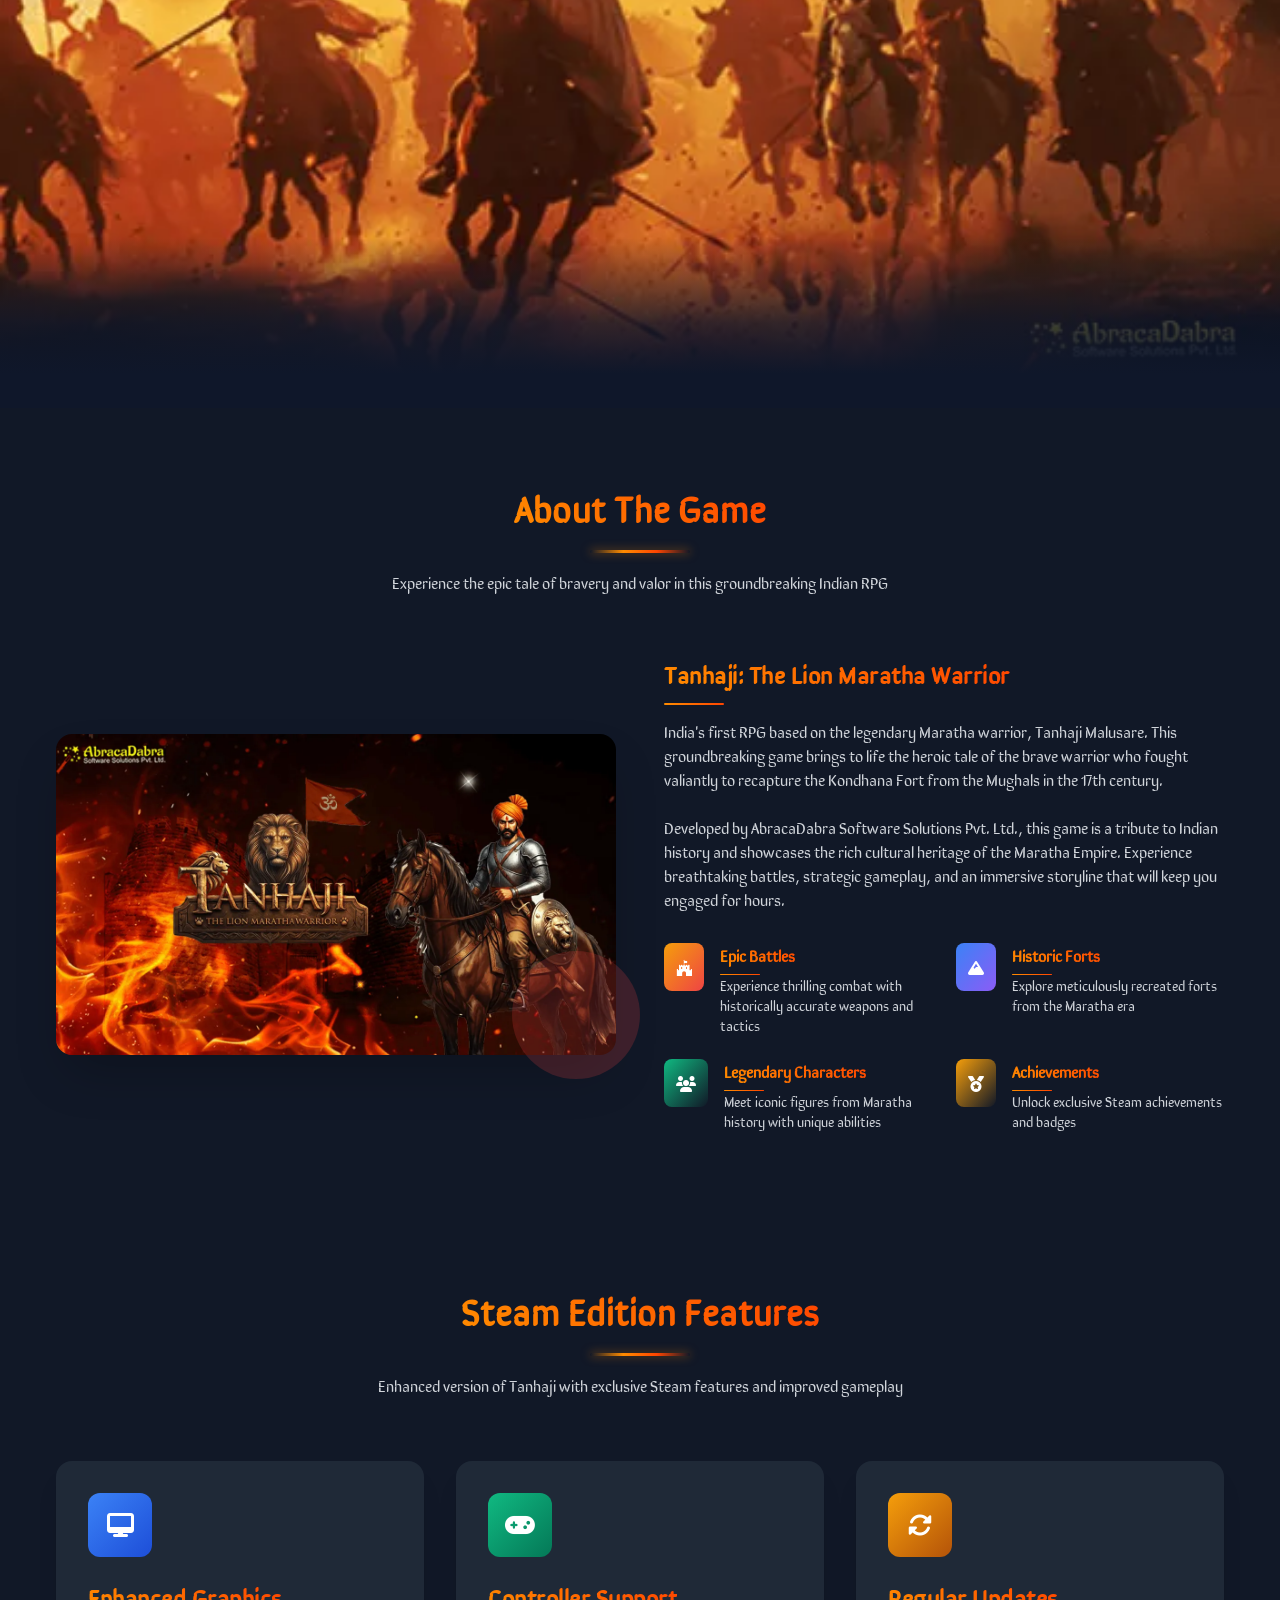
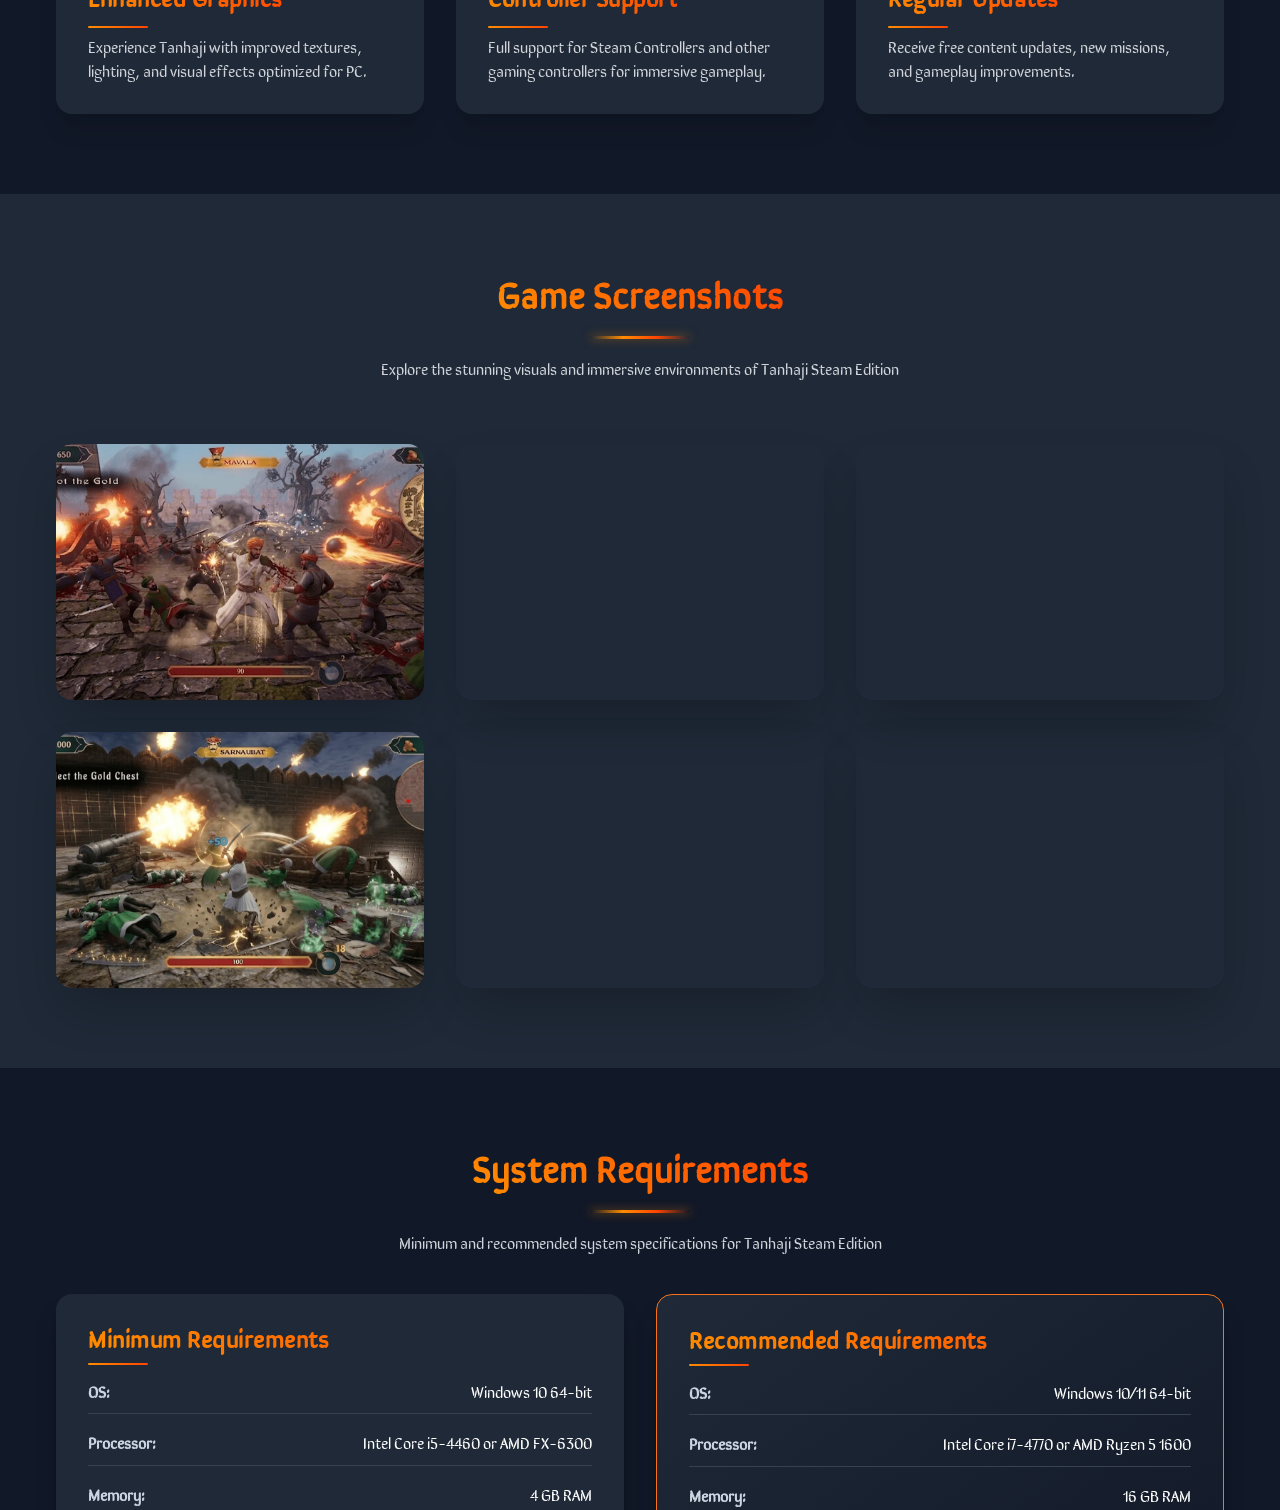
==== commit f5a8ef09: "style: fix Buy Now and Add to Wishlist buttons layout and styling for laptop, desktop, and mobile sc" ====
--- a/Steam_LandingPage/index.html
+++ b/Steam_LandingPage/index.html
@@ -457,7 +457,7 @@
       </div>
       <div class="download-banner-card text-center sm:text-left">
         <div class="download-banner-content">
-          <div class="text-left w-full">
+          <div class="download-banner-left text-left">
             <h3 class="download-banner-title">Tanhaji - The Lion Maratha Warrior</h3>
             <p class="download-banner-desc">
               Experience the legendary tale of bravery and valor with enhanced PC features.
@@ -465,13 +465,15 @@
             <div class="download-buttons-wrap">
               <a href="https://store.steampowered.com/app/1732270/Tanhaji__The_Lion_Maratha_Warrior_of_Ch_Shivaji/"
                 target="_blank" rel="noopener noreferrer"
-                class="platform-button bg-gradient-to-r from-blue-600 to-blue-700 hover:from-blue-700 hover:to-blue-800 text-white font-bold py-3.5 sm:py-4 px-6 sm:px-8 rounded-full transition duration-300 transform hover:scale-105 shadow-lg hover:shadow-xl flex items-center justify-center text-sm sm:text-base">
-                <i class="fab fa-steam mr-3"></i> Buy Now for ₹99
+                class="steam-download-btn steam-download-btn-buy">
+                <i class="fab fa-steam"></i>
+                <span>Buy Now for ₹99</span>
               </a>
               <a href="https://store.steampowered.com/app/1732270/Tanhaji__The_Lion_Maratha_Warrior_of_Ch_Shivaji/"
                 target="_blank" rel="noopener noreferrer"
-                class="platform-button bg-gradient-to-r from-gray-700 to-gray-800 hover:from-gray-800 hover:to-gray-900 text-white font-bold py-3.5 sm:py-4 px-6 sm:px-8 rounded-full transition duration-300 transform hover:scale-105 shadow-lg hover:shadow-xl flex items-center justify-center text-sm sm:text-base">
-                <i class="fas fa-plus mr-3"></i> Add to Wishlist
+                class="steam-download-btn steam-download-btn-wishlist">
+                <i class="fas fa-plus"></i>
+                <span>Add to Wishlist</span>
               </a>
             </div>
           </div>
--- a/Steam_LandingPage/steam.css
+++ b/Steam_LandingPage/steam.css
@@ -943,11 +943,93 @@
   text-align: left;
 }
 
+.download-banner-left {
+  flex: 1 1 0%;
+  min-width: 0;
+}
+
 .download-buttons-wrap {
   display: flex;
+  flex-direction: row;
+  align-items: center;
+  gap: 1.25rem;
   flex-wrap: wrap;
-  gap: 1rem;
-  align-items: center;
+  margin-top: 0.5rem;
+}
+
+/* Action Buttons for Steam (Buy Now & Wishlist) - Laptop & Desktop & All Screens */
+.steam-download-btn,
+.download-buttons-wrap .platform-button {
+  display: inline-flex !important;
+  align-items: center !important;
+  justify-content: center !important;
+  gap: 0.75rem !important;
+  padding: 0.95rem 2.2rem !important;
+  font-size: 1.05rem !important;
+  font-weight: 700 !important;
+  line-height: 1.3 !important;
+  border-radius: 9999px !important;
+  text-decoration: none !important;
+  cursor: pointer !important;
+  white-space: nowrap !important;
+  transition: all 0.25s cubic-bezier(0.4, 0, 0.2, 1) !important;
+  box-shadow: 0 10px 20px -5px rgba(0, 0, 0, 0.45) !important;
+  position: relative !important;
+  overflow: hidden !important;
+  letter-spacing: 0.4px !important;
+  border: none !important;
+  box-sizing: border-box !important;
+  color: #ffffff !important;
+  -webkit-text-fill-color: #ffffff !important;
+  text-fill-color: #ffffff !important;
+}
+
+.steam-download-btn i,
+.download-buttons-wrap .platform-button i {
+  font-size: 1.25rem !important;
+  line-height: 1 !important;
+  color: #ffffff !important;
+  flex-shrink: 0 !important;
+}
+
+/* Buy Now Button */
+.steam-download-btn-buy,
+.download-buttons-wrap .btn-buy,
+.download-buttons-wrap .platform-button:first-child {
+  background: linear-gradient(135deg, #2563eb 0%, #1d4ed8 60%, #1e40af 100%) !important;
+  border: 1px solid rgba(147, 197, 253, 0.35) !important;
+  box-shadow: 0 10px 22px -4px rgba(37, 99, 235, 0.45) !important;
+}
+
+.steam-download-btn-buy:hover,
+.download-buttons-wrap .btn-buy:hover,
+.download-buttons-wrap .platform-button:first-child:hover {
+  background: linear-gradient(135deg, #3b82f6 0%, #2563eb 60%, #1d4ed8 100%) !important;
+  box-shadow: 0 14px 28px -4px rgba(37, 99, 235, 0.65), 0 0 20px rgba(59, 130, 246, 0.4) !important;
+  transform: translateY(-2px) scale(1.03) !important;
+}
+
+/* Add to Wishlist Button */
+.steam-download-btn-wishlist,
+.download-buttons-wrap .btn-wishlist,
+.download-buttons-wrap .platform-button:last-child {
+  background: linear-gradient(135deg, #374151 0%, #1f2937 100%) !important;
+  border: 1px solid rgba(255, 255, 255, 0.22) !important;
+  box-shadow: 0 10px 22px -4px rgba(0, 0, 0, 0.5) !important;
+}
+
+.steam-download-btn-wishlist:hover,
+.download-buttons-wrap .btn-wishlist:hover,
+.download-buttons-wrap .platform-button:last-child:hover {
+  background: linear-gradient(135deg, #4b5563 0%, #374151 100%) !important;
+  box-shadow: 0 14px 28px -4px rgba(0, 0, 0, 0.7), 0 0 16px rgba(255, 255, 255, 0.12) !important;
+  border-color: rgba(255, 255, 255, 0.45) !important;
+  transform: translateY(-2px) scale(1.03) !important;
+}
+
+.steam-download-btn:active,
+.download-buttons-wrap .platform-button:active {
+  transform: translateY(0) scale(0.98) !important;
 }
 
 .download-rating-card {
@@ -1026,6 +1108,10 @@
     gap: 1.5rem !important;
   }
 
+  .download-banner-left {
+    width: 100% !important;
+  }
+
   .download-banner-title {
     font-size: 1.35rem !important;
     margin-bottom: 0.75rem !important;
@@ -1043,14 +1129,17 @@
   .download-buttons-wrap {
     flex-direction: column !important;
     width: 100% !important;
-    gap: 0.75rem !important;
-  }
-
+    gap: 0.85rem !important;
+  }
+
+  .steam-download-btn,
   .download-buttons-wrap .platform-button {
     width: 100% !important;
-    padding: 0.75rem 1rem !important;
-    font-size: 0.95rem !important;
+    padding: 0.85rem 1.25rem !important;
+    font-size: 1rem !important;
     justify-content: center !important;
+    white-space: normal !important;
+    text-align: center !important;
   }
 
   .download-rating-card {
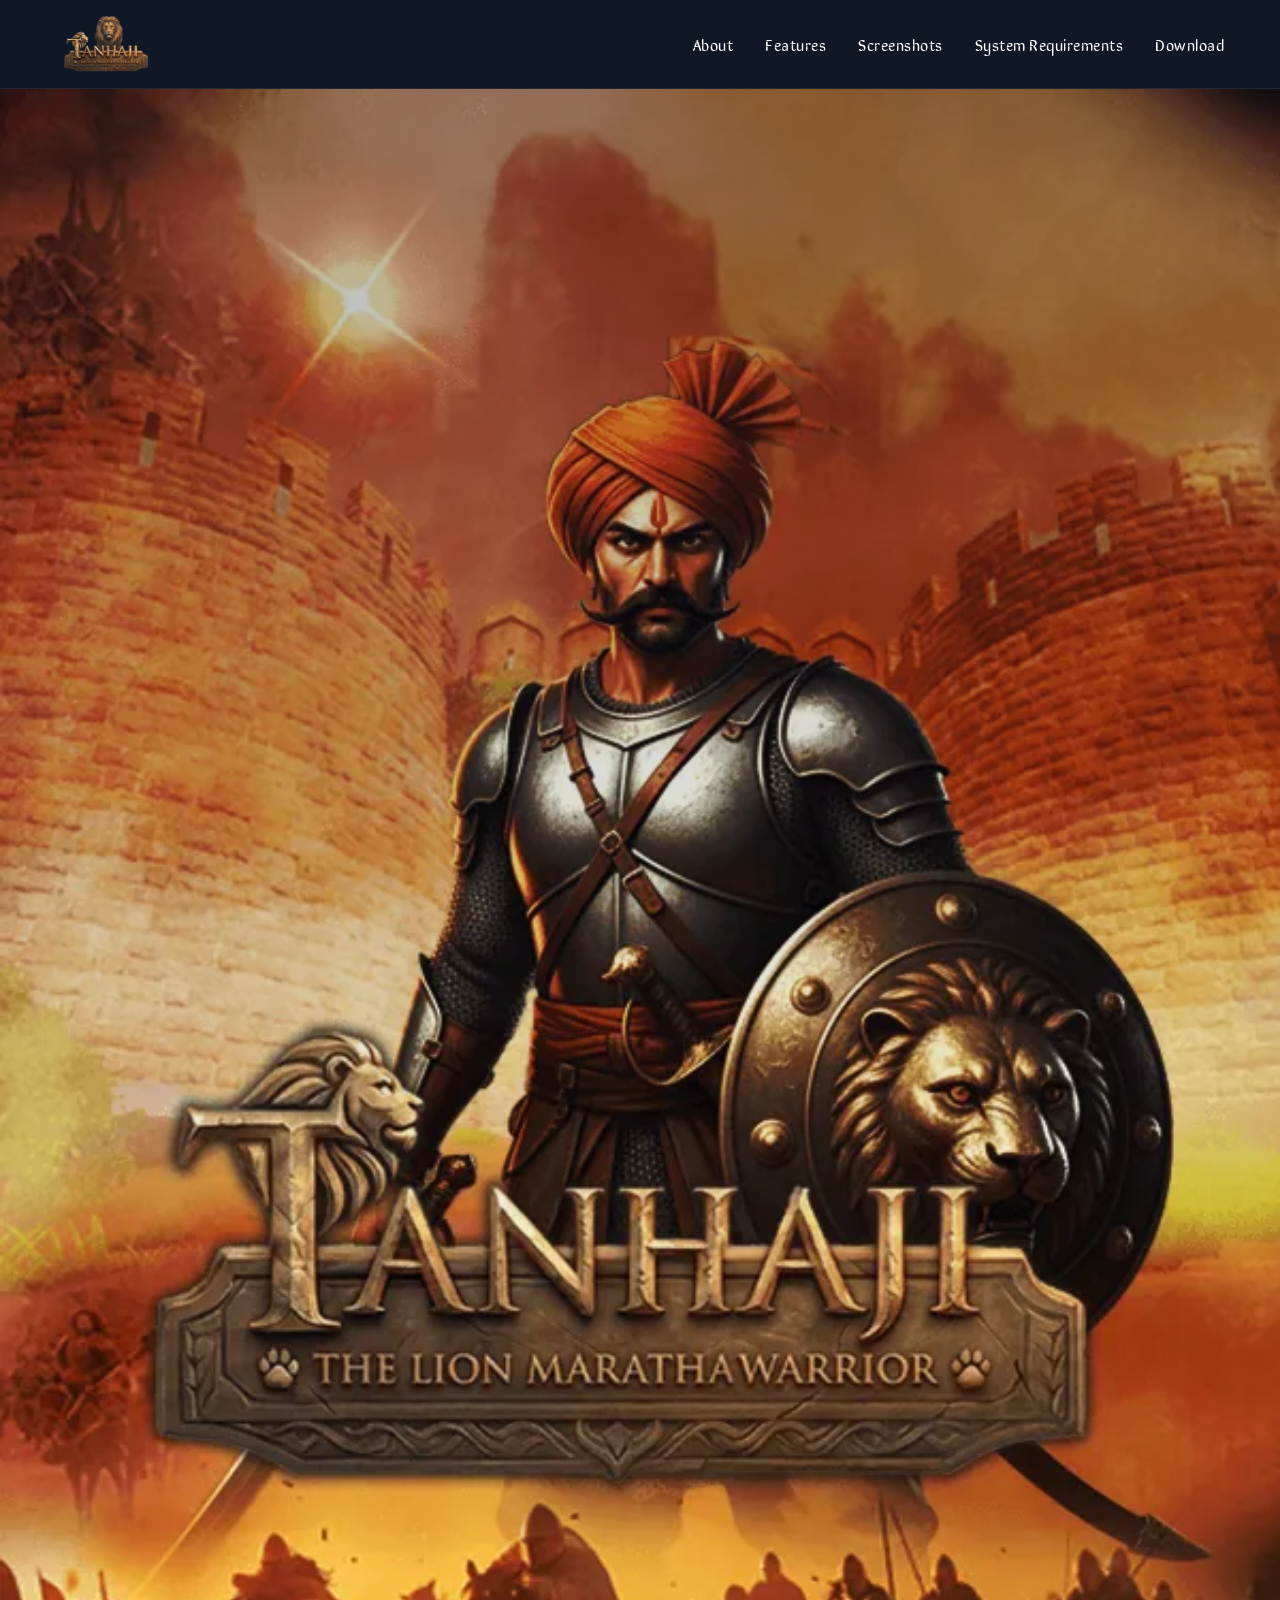
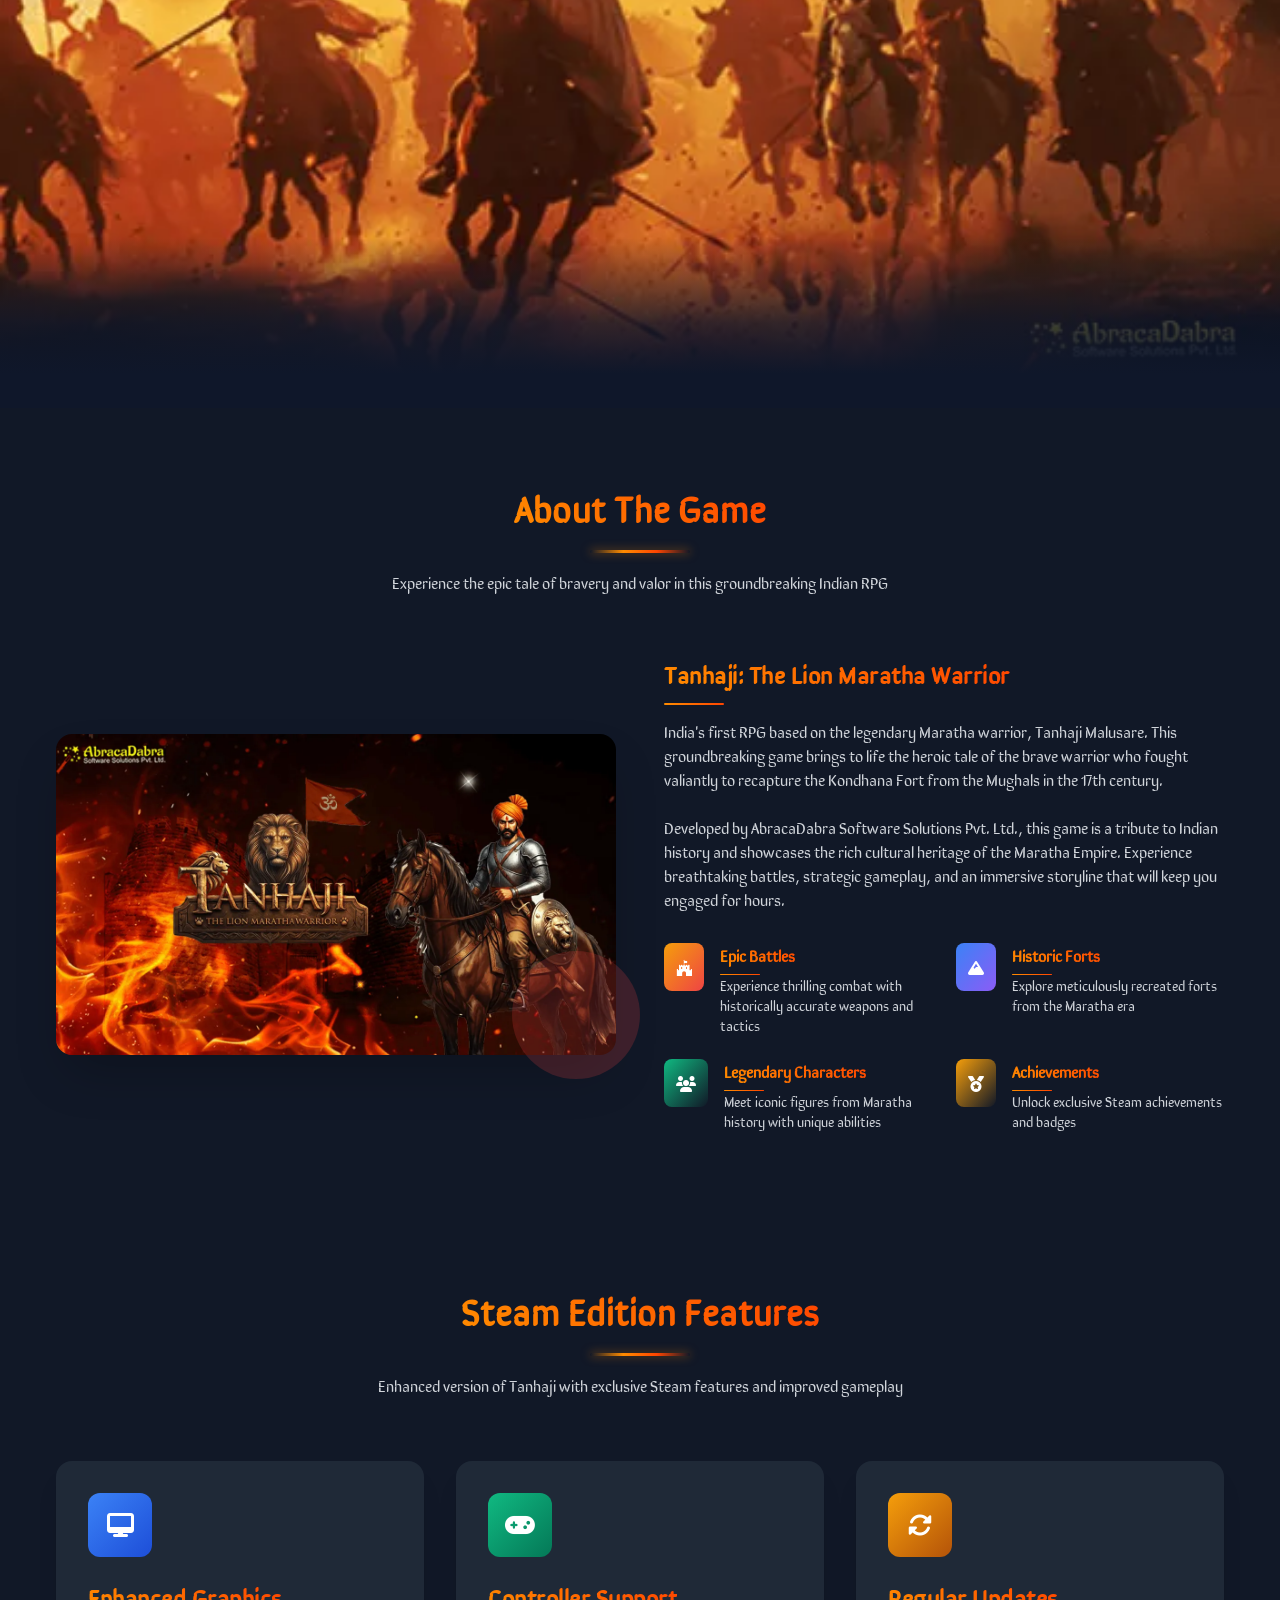
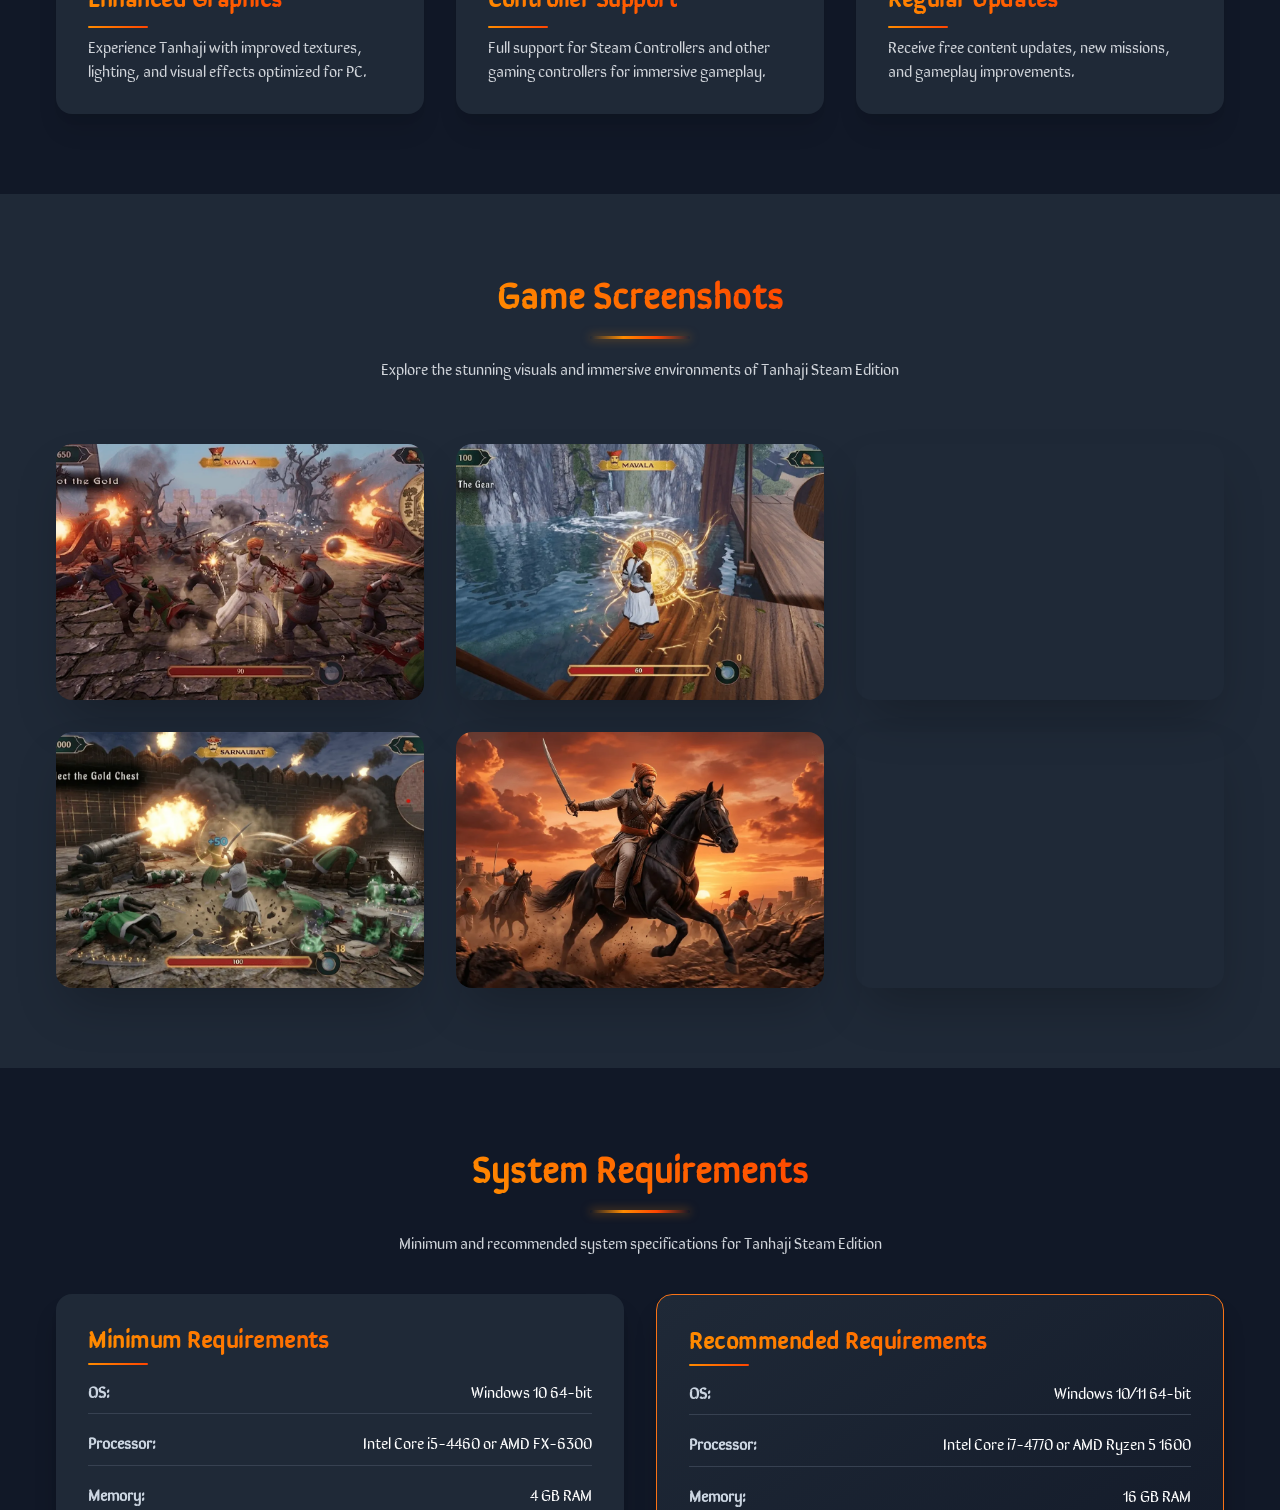
==== commit a8642a40: "feat: use single high-quality hero video (assets/hero-720.mp4) and update contact phone number to +9" ====
--- a/Steam_LandingPage/index.html
+++ b/Steam_LandingPage/index.html
@@ -660,7 +660,7 @@
               <div>
                 <h5 class="font-bold gradient-text">Phone Number</h5>
                 <p class="text-gray-300 leading-relaxed">
-                  +91 0253-2455211<br>
+                  +91 7709053245<br>
                   +91 9822545211
                 </p>
               </div>
--- a/Steam_LandingPage/steam.css
+++ b/Steam_LandingPage/steam.css
@@ -25,7 +25,6 @@
   -webkit-background-clip: text;
   -webkit-text-fill-color: transparent;
   background-clip: text;
-  text-fill-color: transparent;
 }
 
 nav a::after {
@@ -300,7 +299,6 @@
   -webkit-background-clip: text;
   -webkit-text-fill-color: transparent;
   background-clip: text;
-  text-fill-color: transparent;
   position: relative;
   display: inline-block;
   margin-bottom: 30px;
@@ -328,7 +326,6 @@
   -webkit-background-clip: text;
   -webkit-text-fill-color: transparent;
   background-clip: text;
-  text-fill-color: transparent;
   position: relative;
   display: inline-block;
   margin-bottom: 20px; 
@@ -353,7 +350,6 @@
   -webkit-background-clip: text;
   -webkit-text-fill-color: transparent;
   background-clip: text;
-  text-fill-color: transparent;
   position: relative;
   display: inline-block;
   margin-bottom: 15px;
@@ -598,7 +594,6 @@
   color: transparent;
   font-weight: bold;
   font-family: 'Sirin Stencil', Impact, 'Arial Black', sans-serif;
-  text-fill-color: transparent;
   position: relative;
   display: inline-block;
 }
@@ -736,7 +731,6 @@
   -webkit-background-clip: unset !important;
   background-clip: unset !important;
   -webkit-text-fill-color: currentColor !important;
-  text-fill-color: currentColor !important;
   font-size: 1.05rem;
   font-weight: 500;
   text-decoration: none;
@@ -772,7 +766,6 @@
   background: transparent !important;
   color: #ff8c00;
   -webkit-text-fill-color: #ff8c00 !important;
-  text-fill-color: #ff8c00 !important;
 }
 
 .mobile-drawer-link:hover i,
@@ -790,7 +783,6 @@
   background: transparent !important;
   color: #ff8c00;
   -webkit-text-fill-color: #ff8c00 !important;
-  text-fill-color: #ff8c00 !important;
   border: none !important;
 }
 
@@ -981,7 +973,6 @@
   box-sizing: border-box !important;
   color: #ffffff !important;
   -webkit-text-fill-color: #ffffff !important;
-  text-fill-color: #ffffff !important;
 }
 
 .steam-download-btn i,
